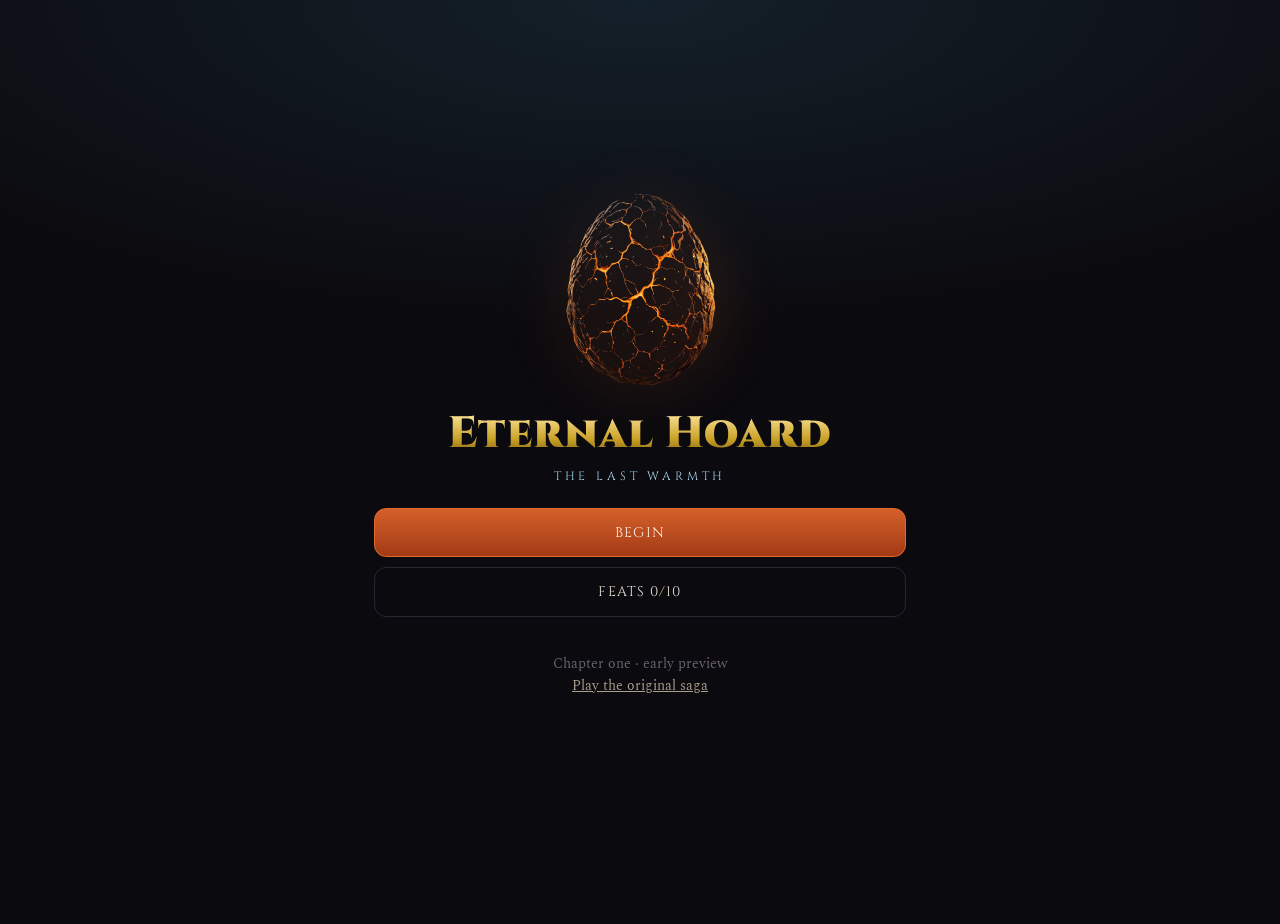
==== next/index.html @ 9bb1edfe "The Last Warmth: painted backgrounds, enemies, portraits and map Places now sit on the painted map o" ====
<!doctype html>
<html lang="en"><head>
<meta charset="utf-8">
<meta name="viewport" content="width=device-width,initial-scale=1,viewport-fit=cover">
<meta name="theme-color" content="#0b0a0e">
<title>Eternal Hoard – The Last Warmth</title>
<link rel="icon" href="../icon-192.png">
<link rel="apple-touch-icon" href="../apple-touch-icon.png">
<link rel="preconnect" href="https://fonts.googleapis.com"><link rel="preconnect" href="https://fonts.gstatic.com" crossorigin>
<link rel="stylesheet" href="https://fonts.googleapis.com/css2?family=Cinzel:wght@500;700;900&family=Spectral:ital,wght@0,400;0,500;0,600;1,400&display=swap">
<style>
:root{
  --void:#0b0a0e; --panel:#15121a; --panel-hi:#1f1a26; --line:#2d2533;
  --ember:#c1481f; --ember-hi:#e4682f; --gold:#c9a227; --gold-hi:#f0c44a;
  --frost:#a6d4ee; --frost-dim:#5b7d92; --ice:#dff1ff;
  --parch:#ece3d3; --dim:#a89e8c; --faint:#6b6270;
  --hp:#c43a3a; --heat:#f08a3a; --hope:#f0c44a; --dread:#9a5bd0; --wild:#5fbf7a;
  --f-d:'Cinzel',Georgia,serif; --f-b:'Spectral',Georgia,serif;
  color-scheme:dark;
}
*{box-sizing:border-box;-webkit-tap-highlight-color:transparent}
html,body{margin:0;background:var(--void);color:var(--parch);font-family:var(--f-b);font-size:17px;line-height:1.55}
body{min-height:100vh;background:radial-gradient(120% 60% at 50% 0%,#14202a 0%,transparent 60%),var(--void)}
button{font:inherit;color:inherit;cursor:pointer}
#app{max-width:560px;margin:0 auto;min-height:100vh;padding:0 max(14px,env(safe-area-inset-left)) calc(24px + env(safe-area-inset-bottom)) max(14px,env(safe-area-inset-right))}
h1,h2,h3{font-family:var(--f-d);margin:0;letter-spacing:.02em}
.ic{width:1em;height:1em;vertical-align:-.15em;fill:none;stroke:currentColor;stroke-width:2;stroke-linecap:round;stroke-linejoin:round}

/* top bar */
.bar{position:sticky;top:0;z-index:20;margin:0 calc(-1 * max(14px,env(safe-area-inset-left)));padding:calc(8px + env(safe-area-inset-top)) max(14px,env(safe-area-inset-left)) 8px;background:rgba(11,10,14,.9);backdrop-filter:blur(8px);-webkit-backdrop-filter:blur(8px);border-bottom:1px solid var(--line);display:grid;gap:6px}
.bar-top{display:flex;align-items:center;gap:10px;justify-content:space-between}
.bar-name{font-family:var(--f-d);font-weight:700;color:var(--gold-hi);font-size:15px;white-space:nowrap;overflow:hidden;text-overflow:ellipsis}
.bar-season{font-family:var(--f-d);font-size:11px;letter-spacing:.14em;text-transform:uppercase;color:var(--frost);display:flex;align-items:center;gap:8px;white-space:nowrap}
.pips{display:inline-flex;gap:3px}
.pips i{width:8px;height:12px;border-radius:50% 50% 45% 45%;background:var(--line)}
.pips i.on{background:linear-gradient(180deg,#ffd27a,var(--ember-hi));box-shadow:0 0 6px rgba(228,104,47,.6)}
.bar-stats{display:flex;gap:12px;align-items:center;font-size:13px;color:var(--dim)}
.hpbar{flex:1;height:8px;border-radius:6px;background:#2a1517;overflow:hidden;position:relative;min-width:60px}
.hpbar i{position:absolute;inset:0 auto 0 0;background:linear-gradient(90deg,#8c2323,var(--hp));border-radius:6px;transition:width .4s}
.stat{display:inline-flex;align-items:center;gap:4px;white-space:nowrap;font-variant-numeric:tabular-nums}
.stat b{color:var(--parch);font-weight:600}
.stat.gold{color:var(--gold-hi)} .stat.glow{color:var(--ember-hi)}

/* generic */
.btn{display:flex;align-items:center;justify-content:center;gap:8px;width:100%;padding:13px 16px;border-radius:12px;border:1px solid var(--line);background:var(--panel);font-family:var(--f-d);font-size:14px;letter-spacing:.08em;text-transform:uppercase;transition:transform .12s,border-color .2s,background .2s}
.btn:active{transform:scale(.98)}
.btn:hover{border-color:#4a3d52}
.btn.primary{background:linear-gradient(180deg,#d4602a,#a33a16);border-color:#e4682f;color:#fff4e6}
.btn.frost{background:linear-gradient(180deg,#22394a,#16232e);border-color:#3e6a85;color:var(--ice)}
.btn.ghost{background:transparent}
.btn:disabled{opacity:.4;cursor:default;transform:none}
.row{display:flex;gap:10px}
.row > *{flex:1}
.stack{display:grid;gap:10px}
.muted{color:var(--dim)}
.small{font-size:14px}
.label{font-family:var(--f-d);font-size:11px;letter-spacing:.2em;text-transform:uppercase;color:var(--dim)}
.fade-in{animation:fin .45s ease both}
@keyframes fin{from{opacity:0;transform:translateY(8px)}to{opacity:1;transform:none}}

/* title */
.title{min-height:100vh;display:grid;align-content:center;gap:22px;text-align:center;padding-block:40px}
.title h1{font-weight:900;font-size:44px;line-height:1.02;background:linear-gradient(180deg,#ffe7a0,#c9a227 60%,#7d5a12);-webkit-background-clip:text;background-clip:text;color:transparent}
.title .sub{font-family:var(--f-d);letter-spacing:.32em;text-transform:uppercase;font-size:12px;color:var(--frost)}
.title .egg{width:160px;margin:0 auto;filter:drop-shadow(0 0 30px rgba(228,104,47,.45))}
.title .note{font-size:14px;color:var(--faint)}

/* scene */
.scene{display:grid;gap:16px;padding-top:14px}
.plate{position:relative;aspect-ratio:16/9;border-radius:16px;overflow:hidden;border:1px solid var(--line);background:var(--panel)}
.plate .bg{position:absolute;inset:0}
.plate img.bgimg{position:absolute;inset:0;width:100%;height:100%;object-fit:cover}
.plate::after{content:"";position:absolute;inset:0;background:linear-gradient(180deg,transparent 55%,rgba(11,10,14,.85))}
.plate .who{position:absolute;left:12px;bottom:10px;z-index:2;display:flex;align-items:flex-end;gap:10px}
.portrait{width:74px;height:74px;border-radius:50%;overflow:hidden;border:2px solid var(--gold);background:#1c1720;display:grid;place-items:center;font-family:var(--f-d);font-weight:900;font-size:26px;color:var(--gold-hi);box-shadow:0 6px 18px rgba(0,0,0,.6)}
.portrait img{width:100%;height:100%;object-fit:cover}
.who-name{font-family:var(--f-d);font-size:13px;letter-spacing:.08em;color:var(--parch);text-shadow:0 2px 6px #000;padding-bottom:6px}
.plate .place{position:absolute;right:12px;bottom:12px;z-index:2;font-family:var(--f-d);font-size:11px;letter-spacing:.2em;text-transform:uppercase;color:var(--frost);text-shadow:0 2px 6px #000}
.scene h2{font-size:22px;color:var(--gold-hi);text-wrap:balance}
.prose{display:grid;gap:12px}
.prose p{margin:0}
.prose p.say{padding-left:14px;border-left:2px solid var(--gold);font-style:italic;color:#f3e9d6}
.choices{display:grid;gap:10px;margin-top:4px}
.choice{display:grid;gap:3px;text-align:left;padding:13px 15px;border-radius:12px;border:1px solid var(--line);background:var(--panel);transition:border-color .2s,background .2s,transform .12s}
.choice:hover{border-color:#5b4a3a;background:var(--panel-hi)}
.choice:active{transform:scale(.99)}
.choice .t{font-weight:500}
.choice .h{font-size:13px;color:var(--dim);font-style:italic}
.choice.locked{opacity:.45;cursor:default}
.choice.fight{border-color:#6a2a1a}
.choice.fight .t::before{content:"⚔ ";color:var(--ember-hi)}
.fx{display:flex;flex-wrap:wrap;gap:6px}
.fx span{font-size:13px;padding:4px 9px;border-radius:999px;border:1px solid var(--line);background:var(--panel)}
.fx .up{color:#9ee0a8}.fx .down{color:#e48a8a}.fx .gold{color:var(--gold-hi)}.fx .glow{color:var(--ember-hi)}.fx .hope{color:var(--hope)}.fx .dread{color:#c79cf0}.fx .wild{color:var(--wild)}.fx .info{color:var(--frost)}

/* creation */
.create{display:grid;gap:16px;padding-top:14px}
.create .hero{position:relative;aspect-ratio:1000/780;margin:0 -6px}
.create .hero img{width:100%;height:auto;display:block;filter:drop-shadow(0 16px 26px rgba(0,0,0,.6))}
.create .hero::before{content:"";position:absolute;inset:14% 10% 6%;background:radial-gradient(closest-side,rgba(228,104,47,.25),transparent);}
.opt-group{display:grid;gap:8px}
.opts{display:grid;grid-template-columns:repeat(4,minmax(0,1fr));gap:8px}
.opt{padding:10px 6px;border-radius:10px;border:1px solid var(--line);background:var(--panel);font-size:13px;text-align:center;line-height:1.25}
.opt.on{border-color:var(--gold);background:#2a2214;color:var(--gold-hi)}
.opt small{display:block;color:var(--faint);font-size:11px;margin-top:3px}
.opt.on small{color:#c9a96a}
.sw{width:22px;height:22px;border-radius:50%;margin:0 auto 4px;border:2px solid rgba(255,255,255,.15)}
.name-in{width:100%;padding:14px 16px;border-radius:12px;border:1px solid var(--line);background:var(--panel);color:var(--parch);font:inherit;font-family:var(--f-d);font-size:18px;text-align:center;outline:none}
.name-in:focus{border-color:var(--gold)}
.presets{display:flex;flex-wrap:wrap;gap:6px;justify-content:center}
.presets button{font-size:13px;padding:6px 10px;border-radius:999px;border:1px solid var(--line);background:var(--panel)}
.kit{display:grid;grid-template-columns:repeat(2,minmax(0,1fr));gap:8px}
.kit div{padding:10px 12px;border-radius:10px;background:var(--panel);border:1px solid var(--line);font-size:13px;color:var(--dim)}
.kit b{display:block;font-family:var(--f-d);font-size:12px;letter-spacing:.06em;color:var(--parch)}

/* map */
.mapview{display:grid;gap:12px;padding-top:12px}
.mapbox{position:relative;aspect-ratio:3/2;border-radius:16px;overflow:hidden;border:1px solid #2b3d4a;background:#0d1820;touch-action:manipulation}
.mapbox .base{position:absolute;inset:0;width:100%;height:100%}
.mapbox canvas{position:absolute;inset:0;width:100%;height:100%;pointer-events:none}
.pin{position:absolute;transform:translate(-50%,-50%);display:grid;justify-items:center;gap:2px;background:none;border:0;padding:4px;z-index:3}
.pin .dot{width:26px;height:26px;border-radius:50%;display:grid;place-items:center;background:rgba(13,24,32,.85);border:1.5px solid var(--frost);color:var(--ice);font-size:13px;box-shadow:0 0 0 3px rgba(0,0,0,.35)}
.pin .nm{font-family:var(--f-d);font-size:10px;letter-spacing:.08em;color:var(--ice);text-shadow:0 1px 3px #000,0 0 6px #000;white-space:nowrap}
.pin.warm .dot{border-color:var(--ember-hi);background:rgba(60,26,12,.9);color:#ffd2a8}
.pin.lost .dot{border-color:#555;color:#777;background:rgba(20,20,24,.9)}
.pin.lost .nm{color:#888;text-decoration:line-through}
.pin.event .dot{animation:pulse 1.6s ease-in-out infinite}
.pin.sel .dot{transform:scale(1.18);border-width:2.5px}
.pin.locked{opacity:.55}
.pin.lair .dot{width:32px;height:32px;border-color:var(--ember-hi);background:radial-gradient(circle,#7a2e10,#2a120a);color:#ffcf8a}
@keyframes pulse{0%,100%{box-shadow:0 0 0 3px rgba(0,0,0,.35),0 0 0 0 rgba(240,196,74,.6)}50%{box-shadow:0 0 0 3px rgba(0,0,0,.35),0 0 0 7px rgba(240,196,74,0)}}
.pin .ex{position:absolute;top:-2px;right:0;width:12px;height:12px;border-radius:50%;background:var(--gold-hi);border:2px solid #0d1820}
.mapinfo{border:1px solid var(--line);border-radius:14px;background:var(--panel);padding:14px 16px;display:grid;gap:8px}
.mapinfo h3{font-size:17px;color:var(--parch);display:flex;justify-content:space-between;align-items:center;gap:8px}
.tag{font-family:var(--f-d);font-size:10px;letter-spacing:.14em;text-transform:uppercase;padding:3px 8px;border-radius:999px;border:1px solid var(--line);color:var(--dim);white-space:nowrap}
.tag.warm{color:#ffb27a;border-color:#6a3518}.tag.frozen{color:var(--frost);border-color:#2f4a5c}.tag.lost{color:#999}.tag.ally{color:#9ee0a8;border-color:#2c5a36}
.meters{display:grid;grid-template-columns:repeat(3,minmax(0,1fr));gap:8px}
.meter{border:1px solid var(--line);border-radius:12px;padding:8px 10px;background:var(--panel);display:grid;gap:5px}
.meter .label{font-size:10px}
.meter .mv{height:5px;border-radius:4px;background:var(--line);overflow:hidden}
.meter .mv i{display:block;height:100%;border-radius:4px}
.meter b{font-size:14px;font-variant-numeric:tabular-nums}
.hint{font-size:13px;color:var(--faint);text-align:center}

/* lair */
.lair{display:grid;gap:14px;padding-top:12px}
.hoardbox{display:grid;grid-template-columns:1fr 1fr;gap:10px}
.big{border:1px solid var(--line);border-radius:14px;background:var(--panel);padding:12px 14px}
.big .n{font-family:var(--f-d);font-size:26px;font-weight:700;font-variant-numeric:tabular-nums}
.big.g .n{color:var(--gold-hi)} .big.w .n{color:var(--ember-hi)}
.upg{display:grid;grid-template-columns:minmax(0,1fr) auto;gap:4px 12px;align-items:center;border:1px solid var(--line);border-radius:14px;background:var(--panel);padding:12px 14px}
.upg h4{margin:0;font-family:var(--f-d);font-size:15px}
.upg p{margin:0;grid-column:1;font-size:14px;color:var(--dim)}
.upg .buy{grid-row:1/3;grid-column:2;padding:10px 12px;border-radius:10px;border:1px solid #6a5420;background:#2a2214;color:var(--gold-hi);font-family:var(--f-d);font-size:13px;white-space:nowrap}
.upg .buy:disabled{opacity:.4}
.upg .lvl{font-size:12px;color:var(--faint)}

/* battle */
.battle{display:grid;gap:10px;padding-top:10px}
.arena{position:relative;aspect-ratio:5/4;border-radius:16px;overflow:hidden;border:1px solid var(--line);background:linear-gradient(180deg,#0f1922,#0a0f14)}
.arena img.bgimg{position:absolute;inset:0;width:100%;height:100%;object-fit:cover;opacity:.75}
.arena::after{content:"";position:absolute;inset:0;background:linear-gradient(180deg,rgba(0,0,0,.1),rgba(0,0,0,.55));pointer-events:none}
.me{position:absolute;left:-3%;bottom:8%;width:52%;z-index:2;transition:transform .2s}
.me img{width:100%;display:block;filter:drop-shadow(0 10px 18px rgba(0,0,0,.7))}
.foes{position:absolute;right:1%;top:12%;bottom:4%;width:47%;z-index:2;display:flex;flex-direction:column;justify-content:center;gap:4px}
.foe{position:relative;display:grid;grid-template-columns:minmax(0,1fr);justify-items:center;cursor:pointer;border-radius:12px;padding:4px;border:1px solid transparent;transition:transform .2s,opacity .4s}
.foe.tgt{border-color:rgba(240,196,74,.5);background:rgba(240,196,74,.06)}
.foe.dead{opacity:0;transform:scale(.8);pointer-events:none}
.foe .fig{width:100%;display:grid;place-items:center}
.foe .fig img,.foe .fig svg{max-width:100%;max-height:100%;display:block;filter:drop-shadow(0 8px 14px rgba(0,0,0,.7))}
.foes.n1 .fig{height:170px}.foes.n2 .fig{height:84px}.foes.n3 .fig{height:52px}
.foe .fname{font-family:var(--f-d);font-size:10px;letter-spacing:.06em;color:var(--parch);text-shadow:0 1px 3px #000}
.foe .fhp{width:90%;height:6px;border-radius:4px;background:#2a1517;overflow:hidden}
.foe .fhp i{display:block;height:100%;background:var(--hp);transition:width .35s}
.intent{position:absolute;top:0;left:0;font-size:12px;font-weight:600;padding:2px 7px;border-radius:999px;background:rgba(10,8,12,.85);border:1px solid var(--line);display:flex;gap:4px;align-items:center;font-variant-numeric:tabular-nums;z-index:3}
.intent.atk{color:#ff9a7a;border-color:#6a2a1a}.intent.def{color:var(--frost)}.intent.spc{color:#c79cf0}.intent.wind{color:#ffcf6a;border-color:#6a5420}
.chips{display:flex;flex-wrap:wrap;gap:3px;justify-content:center}
.chip{font-size:10px;padding:1px 6px;border-radius:999px;background:rgba(10,8,12,.8);border:1px solid var(--line);white-space:nowrap}
.chip.burn{color:#ff9a5a}.chip.poison{color:#9ee07a}.chip.chill,.chip.soak{color:var(--frost)}.chip.stun{color:#ffe07a}.chip.block{color:#cfd8e0}.chip.fear{color:#c79cf0}.chip.blind{color:#9aa}.chip.fury{color:#ff7a7a}.chip.evade{color:#a6f0d8}.chip.thorns{color:#e0c07a}
.mestat{display:grid;gap:6px;border:1px solid var(--line);border-radius:14px;background:var(--panel);padding:10px 12px}
.mestat .row1{display:flex;align-items:center;gap:10px}
.heat{display:flex;gap:3px}
.heat i{width:10px;height:14px;border-radius:50% 50% 45% 45%;background:var(--line)}
.heat i.on{background:linear-gradient(180deg,#ffd27a,var(--heat))}
.acts{display:grid;grid-template-columns:repeat(2,minmax(0,1fr));gap:8px}
.act{display:grid;gap:2px;text-align:left;padding:10px 12px;border-radius:12px;border:1px solid var(--line);background:var(--panel);position:relative;min-height:62px}
.act .an{font-family:var(--f-d);font-size:13px;letter-spacing:.04em}
.act .ad{font-size:12px;color:var(--dim);line-height:1.3}
.act .cost{position:absolute;top:8px;right:10px;font-size:12px;color:var(--heat);font-weight:600}
.act:disabled{opacity:.38;cursor:default}
.act.breath{border-color:#6a3518;background:linear-gradient(180deg,#2a1610,var(--panel))}
.blog{font-size:14px;color:var(--dim);min-height:42px;text-align:center;font-style:italic}
.dawn{position:absolute;top:10px;left:50%;transform:translateX(-50%);z-index:4;font-family:var(--f-d);font-size:11px;letter-spacing:.14em;text-transform:uppercase;padding:4px 10px;border-radius:999px;background:rgba(10,8,12,.8);border:1px solid #6a5420;color:#ffcf6a;white-space:nowrap}
.float{position:absolute;z-index:6;font-family:var(--f-d);font-weight:900;font-size:22px;pointer-events:none;animation:flt .9s ease-out forwards;text-shadow:0 2px 6px #000}
.float.dmg{color:#ffb08a}.float.heal{color:#9ee0a8}.float.blk{color:#cfd8e0}
@keyframes flt{from{opacity:1;transform:translate(-50%,0)}to{opacity:0;transform:translate(-50%,-46px)}}
.shake{animation:shk .3s}
@keyframes shk{0%,100%{transform:none}25%{transform:translateX(-6px)}75%{transform:translateX(6px)}}
.burst{position:absolute;z-index:5;pointer-events:none;width:120px;height:120px;border-radius:50%;transform:translate(-50%,-50%);animation:bst .5s ease-out forwards}
@keyframes bst{from{opacity:.95;transform:translate(-50%,-50%) scale(.2)}to{opacity:0;transform:translate(-50%,-50%) scale(1.4)}}

/* summary */
.summary{display:grid;gap:14px;padding-top:18px}
.summary h2{font-size:26px;color:var(--gold-hi)}
.lines{display:grid;gap:8px}
.line{display:flex;justify-content:space-between;gap:12px;padding:10px 14px;border-radius:12px;background:var(--panel);border:1px solid var(--line);font-size:15px}
.line b{font-variant-numeric:tabular-nums}
.line.good b{color:#9ee0a8}.line.bad b{color:#e48a8a}
.ach{display:flex;gap:10px;align-items:center;padding:10px 14px;border-radius:12px;border:1px solid #6a5420;background:#211a10}
.ach b{font-family:var(--f-d);font-size:14px;color:var(--gold-hi)}
.toast{position:fixed;left:50%;top:calc(70px + env(safe-area-inset-top));transform:translateX(-50%);z-index:50;padding:10px 16px;border-radius:12px;background:#211a10;border:1px solid #6a5420;color:var(--gold-hi);font-family:var(--f-d);font-size:13px;box-shadow:0 10px 30px rgba(0,0,0,.5);animation:fin .3s ease both;max-width:90vw;text-align:center}
@media (prefers-reduced-motion: reduce){*{animation:none!important;transition:none!important}}
.foe .fig > div > svg{width:100%;height:100%}
.foe .fig{position:relative}
.foe .fig > div{position:absolute;inset:0}
.foe .fig > img{max-height:100%;width:auto}
.foe .fig{display:flex;align-items:center;justify-content:center}
.foe .fig > img{height:100%;width:auto;max-width:100%;object-fit:contain}
</style></head><body><div id="app"></div><script>
const SIL = {
  troll: `<svg viewBox="0 0 220 230" class="cs-svg sil"><defs><linearGradient id="trg" x1="1" y1="0" x2="0" y2="1"><stop offset="0" stop-color="#3a4234"/><stop offset=".5" stop-color="#191d16"/><stop offset="1" stop-color="#0b0d0a"/></linearGradient></defs>
    <g stroke="#a9b893" stroke-opacity=".45" stroke-width="2.2" stroke-linejoin="round">
    <path d="M160 226 L156 182 C 186 164 198 120 182 86 C 168 58 136 44 108 50 C 90 54 76 66 70 82 L56 84 C 44 86 40 98 46 104 L58 108 C 56 120 62 132 72 138 L66 176 C 62 196 52 210 44 226 L70 226 L84 188 L100 160 L118 164 L126 226Z" fill="url(#trg)"/>
    <path d="M78 116 C 52 128 36 150 32 178 L48 182 C 52 162 64 146 84 138Z" fill="#141812"/>
    <path d="M36 186 L14 54 L30 50 L52 182Z" fill="#1d1712"/><path d="M8 66 C 4 44 18 30 30 34 C 42 38 44 54 36 66 C 28 74 14 76 8 66Z" fill="#241c16"/>
    <path d="M150 120 C 172 130 186 150 186 176 L170 178 C 168 160 160 146 144 138Z" fill="#141812"/></g>
    <circle cx="70" cy="92" r="3.6" fill="#ffd04a" class="cs-glint"/><circle cx="84" cy="90" r="3.6" fill="#ffd04a" class="cs-glint"/>
    <path d="M58 106 L64 112 L68 106 L72 112 L76 106" stroke="#cfd4c0" stroke-width="2" fill="none"/></svg>`,
  knight: `<svg viewBox="0 0 200 220" class="cs-svg sil"><defs><linearGradient id="kng" x1="1" y1="0" x2="0" y2="1"><stop offset="0" stop-color="#5a6372"/><stop offset=".45" stop-color="#1c2029"/><stop offset="1" stop-color="#0c0e13"/></linearGradient></defs>
    <g stroke="#dfe7f3" stroke-opacity=".55" stroke-width="2" stroke-linejoin="round" fill="url(#kng)">
    <path d="M82 216 L86 156 L76 110 C 74 90 86 80 100 80 C 116 80 126 90 124 110 L114 156 L118 216 L104 216 L100 168 L96 216Z"/>
    <path d="M88 62 C 88 44 112 44 112 62 L112 82 L88 82Z"/>
    <path d="M52 100 C 52 128 62 144 76 152 C 90 144 98 128 98 100Z"/></g>
    <path d="M100 46 C 108 28 128 26 134 36 C 122 36 114 40 106 50" fill="#6b1416"/>
    <path d="M92 66 H108" stroke="#ffcf6a" stroke-width="2" opacity=".8"/>
    <path d="M75 108 V140 M64 120 H86" stroke="#c9a227" stroke-width="3.4" opacity=".85"/>
    <path d="M126 106 L174 22" stroke="#f4f8ff" stroke-width="5" stroke-linecap="round" class="cs-glint" style="filter:drop-shadow(0 0 6px #cfe2ff)"/><path d="M118 114 L136 96" stroke="#c9a227" stroke-width="6" stroke-linecap="round"/></svg>`,
};
/* ═══════════ DATA: options, art, enemies, places ═══════════ */
const ART_V = '2';
const ART = {
  // backgrounds and portraits arrive as art/<code>.webp; missing files fall back gracefully
  bg: (k) => `art/${k}.webp?v=${ART_V}`,
  dragon: (look, sm) => `../art/d-${look.color}-${look.horns}${sm ? '-sm' : ''}.webp`,
};
const BG_FALLBACK = {
  A1: 'radial-gradient(60% 70% at 50% 75%,rgba(228,104,47,.55),transparent 60%),radial-gradient(80% 60% at 50% 10%,#2b4a5c,transparent 70%),linear-gradient(180deg,#132430,#0a1116)',
  A2: 'linear-gradient(180deg,#16242f,#0a1218)',
  A3: 'radial-gradient(70% 60% at 50% 80%,rgba(228,104,47,.6),transparent 65%),linear-gradient(180deg,#2a1610,#120a08)',
  A4: 'radial-gradient(40% 30% at 30% 70%,rgba(240,160,80,.35),transparent 70%),linear-gradient(180deg,#2a3440,#121a22 70%,#e8f2f8 140%)',
  A5: 'radial-gradient(60% 50% at 50% 70%,rgba(240,140,60,.45),transparent 70%),linear-gradient(180deg,#24190f,#100b07)',
  A6: 'radial-gradient(18% 14% at 55% 60%,rgba(255,170,80,.7),transparent 70%),linear-gradient(180deg,#0e1a2a,#081018)',
  A7: 'linear-gradient(180deg,#3a4652,#1a222a 60%,#0c1014)',
  A8: 'radial-gradient(20% 20% at 78% 18%,rgba(220,235,255,.6),transparent 70%),linear-gradient(180deg,#0f1b2b,#0a1018)',
  A9: 'linear-gradient(180deg,#e8b8c0 0%,#5a6c82 45%,#1a2632)',
};
const PEOPLE = {
  P1:{ name:'Old Gnash', mono:'G' }, P2:{ name:'Snikkit', mono:'S' }, P3:{ name:'Mirelle', mono:'M' },
  P4:{ name:'Aurelia', mono:'A' }, P5:{ name:'Ysolde Marr', mono:'Y' }, V5:{ name:'Vexar', mono:'V', img:'V5p' },
};

const LOOK_OPTS = {
  color: [
    { id:'crimson', name:'Crimson', sw:'#9c2a1c' }, { id:'obsidian', name:'Obsidian', sw:'#1b1a22' },
    { id:'storm-grey', name:'Storm', sw:'#59626e' }, { id:'gold-bronze', name:'Bronze', sw:'#a8742a' },
  ],
  horns: [ { id:'ram', name:'Ram' }, { id:'spike', name:'Spiked' }, { id:'crown', name:'Crown' }, { id:'none', name:'None' } ],
  hide: [
    { id:'armored', name:'Armoured', d:'Guard blocks 12' }, { id:'ridged', name:'Ridged', d:'Guard + thorns' },
    { id:'leathery', name:'Leathery', d:'Guard + heat' }, { id:'strange', name:'Glowing', d:'Guard + cleanse' },
  ],
  tail: [
    { id:'club', name:'Club', d:'Stuns' }, { id:'whip', name:'Whip', d:'Hits 3×' },
    { id:'venom', name:'Venom', d:'Poisons' }, { id:'fin', name:'Fin', d:'Sweeps + dodge' },
  ],
  element: [
    { id:'fire', name:'Fire', d:'Burns' }, { id:'shadow', name:'Shadow', d:'Blinds' },
    { id:'gold', name:'Gold', d:'Hits all + shield' }, { id:'fluid', name:'Steam', d:'Hits all + cleanse' },
  ],
};
const NAME_PRESETS = ['Emberwake','Duskfang','Vaelithra','Korrathis','Nyxaria','Aurumis','Skarnoth','Thalassor','Cinderveil','Hearthmaw'];

const STAGES = ['Hatchling','Whelp','Young dragon'];
const STAGE_HP = [50, 64, 80];
const STAGE_POW = [1, 1.2, 1.4];
const SEASONS = [
  { id:'thaw',   name:'The Thaw',     flights:3 },
  { id:'summer', name:'Short Summer', flights:3 },
  { id:'ashfall',name:'Ashfall',      flights:3 },
  { id:'winter', name:'Long Winter',  flights:2 },
];

/* ── Abilities ── */
const BREATH = {
  fire:   { name:'Dragonfire',      d:'9 damage, burns',             cost:4 },
  shadow: { name:'Black Flame',     d:'8 damage, blinds',            cost:4 },
  gold:   { name:'Gilded Breath',   d:'5 to all, shield 6',          cost:4 },
  fluid:  { name:'Scalding Steam',  d:'6 to all, clears frost',      cost:4 },
};
const TAIL = {
  club:  { name:'Tail Club',   d:'6 damage, stuns',     cost:2 },
  whip:  { name:'Tail Lash',   d:'3 hits of 3',          cost:2 },
  venom: { name:'Venom Barb',  d:'3 damage, poison 4',   cost:2 },
  fin:   { name:'Fin Sweep',   d:'4 to all, dodge next', cost:2 },
};
const GUARD = {
  armored:  { name:'Armoured Scales', d:'Block 12' },
  ridged:   { name:'Bristle',         d:'Block 7, thorns 4' },
  leathery: { name:'Wing Cloak',      d:'Block 7, +2 heat next' },
  strange:  { name:'Glowing Hide',    d:'Block 7, cleanse' },
};

/* ── Enemies ── */
const ENEMIES = {
  pup:    { name:'Frost Wolf',     art:'V3', sil:'wolf',   hp:11, tags:['beast','frost'], moves:['bite','bite','howl'] },
  wolf:   { name:'Frost Wolf',     art:'V3', sil:'wolf',   hp:17, tags:['beast','frost'], moves:['bite','lunge','howl','bite'] },
  knight: { name:'Quench Knight',  art:'V1', sil:'knight', hp:34, tags:['human','quench'], moves:['lance','douse','shield'], silver:22 },
  warden: { name:'Frost Warden',   art:'V2', sil:'warden', hp:26, tags:['human','quench'], moves:['chill','chain','mend'], silver:16 },
  grinder:{ name:'The Grinder',    art:'V4', sil:'troll',  hp:92, tags:['frost','boss'], moves:['windup','smash','grab','rime'] },
};
const MOVES = {
  bite:   { k:'atk', dmg:5,  t:'bites' },
  lunge:  { k:'atk', dmg:8,  t:'lunges' },
  howl:   { k:'spc', t:'howls', label:'Howl' },
  lance:  { k:'atk', dmg:9,  t:'drives the lance' },
  douse:  { k:'spc', dmg:3,  t:'douses you', label:'Douse' },
  shield: { k:'def', blk:10, t:'raises a shield', label:'Shield' },
  chill:  { k:'spc', dmg:2,  t:'breathes frost', label:'Chill' },
  chain:  { k:'spc', dmg:4,  t:'casts iron chains', label:'Chain' },
  mend:   { k:'spc', t:'mends', label:'Mend' },
  bolt:   { k:'atk', dmg:7,  t:'hurls a frost bolt' },
  windup: { k:'wind', t:'raises the club', label:'Winding up' },
  smash:  { k:'atk', dmg:18, t:'SMASHES' },
  grab:   { k:'atk', dmg:8,  t:'grabs and chews', heal:6 },
  rime:   { k:'def', blk:12, t:'grows rime armour', label:'Rime' },
};
const ENCOUNTERS = {
  pup:     { foes:['pup'], bg:'A1', flee:false },
  wolves:  { foes:['wolf','wolf'], bg:'A8', flee:true, meat:true },
  pack:    { foes:['wolf','wolf','wolf'], bg:'A8', flee:true, meat:true },
  patrol:  { foes:['knight'], bg:'A9', flee:false },
  raid:    { foes:['knight','warden'], bg:'A4', flee:false },
  grinder: { foes:['grinder'], bg:'A8', flee:false, dawn:9 },
};

/* ── Map ── */
const LAIR = { x:55, y:70 };
const PLACES = {
  lair:   { name:'The Spring',     x:55, y:70, icon:'♨', kind:'lair' },
  kettle: { name:'Kettle',         x:78, y:69, icon:'⌂', kind:'village', blurb:'Low stone huts around one frozen well, east of your mountain. Forty people, give or take the ones who did not wake up.' },
  warren: { name:'The Warren',     x:64, y:47, icon:'◒', kind:'site',    blurb:'Goblin tunnels under the mountains, warmed by the last of their dying heart.' },
  pines:  { name:'Wolf Pines',     x:38, y:58, icon:'✶', kind:'site',    blurb:'Black pines and white wolves. They have smelled your warmth.' },
  ashby:  { name:'Ashby',          x:34, y:38, icon:'⌂', kind:'village', blurb:'A ferry village at the frozen ford. The ferry has not moved in nine years.' },
  hollin: { name:'Hollin',         x:88, y:24, icon:'⌂', kind:'village', blurb:'Far to the north-east, under the high peaks. Smoke rises from fewer chimneys every week.' },
  hut:    { name:"Mirelle's Hut",  x:10, y:64, icon:'✧', kind:'site',    blurb:'A single warm window at the edge of the western woods, where no warm window should be.' },
  pass:   { name:"Grinder's Pass", x:91, y:47, icon:'▲', kind:'site',    blurb:'The only road east. Something huge has been walking it at night.' },
  hold:   { name:'The Grey Hold',  x:61, y:9,  icon:'♜', kind:'locked',  blurb:'Fortress of the Quench. Its bells have rung for three hundred years. Chapter 2.' },
};
const VILLAGES = ['kettle','ashby','hollin'];

const UPGRADES = [
  { id:'vents', name:'Deeper Vents', max:3, cost:[50,110,180], d:(l) => `Open the old fire-vents. Warmth reaches ${l ? 'even ' : ''}further (+7 range).` },
  { id:'pool',  name:'Brood Pool',   max:1, cost:[70], d:() => 'A hot pool to sleep in. +15 max health, resting heals fully.' },
  { id:'forge', name:'Goblin Forge', max:1, cost:[60], d:() => 'Snikkit\'s cousins sharpen your claws. Claw and tail hit harder.', req:(s) => s.flags.goblins === 'allied', reqText:'Needs the goblins as allies' },
];

const ACH = [
  { id:'hatch',    t:'First Warmth',            d:'Break out of the last egg.' },
  { id:'steward',  t:'Fiscal Responsibility',   d:'Let Snikkit count your hoard.' },
  { id:'merciful', t:'Merciful Flame',          d:'Spare a knight of the Quench.' },
  { id:'ember',    t:'Mother\'s Scale',          d:'Accept the ember scale from Mirelle.' },
  { id:'hearths',  t:'Nobody Left in the Cold', d:'Save Kettle, Ashby and Hollin before winter.' },
  { id:'sunrise',  t:'Sunrise Statue',          d:'Hold the Grinder until the sun turns him to stone.' },
  { id:'slayer',   t:'Troll Slayer',            d:'Kill the Grinder in the dark.' },
  { id:'feared',   t:'A Name to Fear',          d:'Reach 60 dread.' },
  { id:'beloved',  t:'Hearth of the North',     d:'Reach 60 hope.' },
  { id:'free',     t:'An Unlikely Friend',      d:'Let Aurelia go free.' },
];
/* ═══════════ ENGINE: state, rules, persistence ═══════════ */
const SAVE_KEY = 'eh-warmth-save-v1';
const META_KEY = 'eh-warmth-meta-v1';

function freshState(){
  return {
    v:1, screen:'title', name:null,
    look:{ color:'crimson', horns:'ram', hide:'armored', tail:'club', element:'fire' },
    stage:0, hp:50, maxHp:50, gold:0, hope:10, dread:0, wild:0,
    season:0, flights:3, flags:{}, places:{ kettle:'frozen', ashby:'frozen', hollin:'frozen' },
    upgrades:{ vents:0, pool:0, forge:0 }, done:{}, hunted:-1,
    scene:null, out:null, battle:null, report:null, sel:'kettle', chapterDone:false,
  };
}
let S = freshState();
function save(){ try{ localStorage.setItem(SAVE_KEY, JSON.stringify(S)); }catch(e){} }
function load(){ try{ const r = localStorage.getItem(SAVE_KEY); if(r){ return Object.assign(freshState(), JSON.parse(r)); } }catch(e){} return null; }
function wipe(){ try{ localStorage.removeItem(SAVE_KEY); }catch(e){} }

function loadMeta(){ try{ return Object.assign({ ach:{}, runs:0 }, JSON.parse(localStorage.getItem(META_KEY) || '{}')); }catch(e){ return { ach:{}, runs:0 }; } }
let META = loadMeta();
function saveMeta(){ try{ localStorage.setItem(META_KEY, JSON.stringify(META)); }catch(e){} }
let pendingAch = [];
function unlock(id){ if(META.ach[id]) return; META.ach[id] = Date.now(); saveMeta(); const a = ACH.find(x => x.id === id); if(a) pendingAch.push(a); }

const clamp = (v, a, b) => Math.max(a, Math.min(b, v));
const R = (v, s = S) => typeof v === 'function' ? v(s) : v;

/* ── Warmth ── */
function radius(s = S){ return 14 + Math.min(16, s.gold / 12) + 7 * s.upgrades.vents + (s.flags.ember ? 5 : 0); }
function dist(a, b){ const dx = a.x - b.x, dy = (a.y - b.y) * (2/3); return Math.sqrt(dx*dx + dy*dy); }
function warmAt(id, s = S){
  const p = PLACES[id]; if(!p) return false;
  if(id === 'lair' || id === 'warren') return true;
  if(s.places[id] === 'kindled' || s.places[id] === 'saved') return true;
  return dist(p, LAIR) <= radius(s);
}
function placeState(id, s = S){
  if(PLACES[id].kind === 'village'){
    const st = s.places[id];
    if(st === 'lost') return 'lost';
    if(st === 'kindled') return 'kindled';
    if(st === 'saved') return 'saved';
    return warmAt(id, s) ? 'warm' : 'frozen';
  }
  if(PLACES[id].kind === 'locked') return 'locked';
  return warmAt(id, s) ? 'warm' : 'frozen';
}
function glowLevel(s = S){ return Math.round(radius(s)); }

/* ── Effects ── */
function applyFx(fx, s = S){
  if(!fx) return [];
  fx = R(fx, s);
  const shown = [];
  const num = (k, label, cls, max) => {
    if(!fx[k]) return;
    const before = s[k];
    s[k] = max ? clamp(s[k] + fx[k], 0, max) : Math.max(0, s[k] + fx[k]);
    const d = s[k] - before;
    if(d) shown.push({ t:`${label} ${d > 0 ? '+' : ''}${d}`, c: cls || (d > 0 ? 'up' : 'down') });
  };
  if(fx.maxHp){ s.maxHp += fx.maxHp; s.hp += fx.maxHp; shown.push({ t:`Max health +${fx.maxHp}`, c:'up' }); }
  num('hp', 'Health', null, s.maxHp);
  num('gold', 'Hoard', 'gold');
  num('hope', 'Hope', 'hope', 100);
  num('dread', 'Dread', 'dread', 100);
  num('wild', 'Wildness', 'wild', 100);
  if(fx.flags) Object.assign(s.flags, fx.flags);
  if(fx.kindle){ s.places[fx.kindle] = 'kindled'; shown.push({ t:`${PLACES[fx.kindle].name} is kindled`, c:'glow' }); }
  if(fx.lose){ s.places[fx.lose] = 'lost'; shown.push({ t:`${PLACES[fx.lose].name} is lost`, c:'down' }); }
  if(fx.done) s.done[fx.done] = true;
  if(fx.ach) [].concat(fx.ach).forEach(unlock);
  if(fx.note) shown.push({ t:fx.note, c:'info' });
  if(s.dread >= 60) unlock('feared');
  if(s.hope >= 60) unlock('beloved');
  return shown;
}

/* ── Seasons ── */
function season(s = S){ return SEASONS[s.season]; }
function tribute(s = S){
  let g = 0; const lines = [];
  VILLAGES.forEach(v => { const st = placeState(v, s); if(st === 'kindled' || st === 'warm' || st === 'saved'){ const t = 6 + Math.floor(s.hope / 10); g += t; lines.push([`${PLACES[v].name} sends tribute`, `+${t}`]); } });
  const gob = { allied:10, vassal:14, terrified:8 }[s.flags.goblins];
  if(gob){ g += gob; lines.push(['The goblins dig gold', `+${gob}`]); }
  return { g, lines };
}
/* Ends the current season: returns a report for the summary screen */
function endSeason(s = S){
  const rep = { from: season(s).name, lines:[], villages:[] };
  const t = tribute(s); s.gold += t.g; t.lines.forEach(l => rep.lines.push({ t:l[0], v:l[1], good:true }));
  const heal = Math.min(s.maxHp - s.hp, Math.round(s.maxHp * .25 + s.hope / 5));
  if(heal > 0){ s.hp += heal; rep.lines.push({ t:'You sleep on your hoard', v:`+${heal} health`, good:true }); }
  // growth
  const grow = { 0:1, 2:2 }[s.season];
  if(grow !== undefined && s.stage < grow){
    s.stage = grow; const add = STAGE_HP[grow] - STAGE_HP[grow - 1]; s.maxHp += add; s.hp += add;
    rep.lines.push({ t:`You grow into a ${STAGES[grow].toLowerCase()}`, v:`+${add} max health`, good:true });
  }
  s.season++;
  // winter arrives: the frost judges every village
  if(s.season === 3){
    VILLAGES.forEach(v => {
      const st = placeState(v, s);
      if(st === 'frozen'){ s.places[v] = 'lost'; s.hope = clamp(s.hope - 8, 0, 100); rep.villages.push({ v, ok:false }); }
      else { s.places[v] = 'saved'; s.hope = clamp(s.hope + 6, 0, 100); rep.villages.push({ v, ok:true }); }
    });
    if(rep.villages.every(x => x.ok)) unlock('hearths');
  }
  if(s.season < SEASONS.length) s.flights = SEASONS[s.season].flights;
  s.hunted = -1;
  return rep;
}

/* ── What waits at each place ── */
function eventAt(id, s = S){
  const f = s.flags, d = s.done, se = s.season;
  switch(id){
    case 'warren':
      if(!d.warren) return { scene:'warren', label:'Goblins are gathering at the tunnel mouth.' };
      if(f.goblins === 'allied' && se >= 1 && !d.snikkit) return { scene:'snikkit', label:'Snikkit wants a word about your hoard.' };
      return null;
    case 'kettle':
      if(s.places.kettle === 'lost') return null;
      if(!d.kettle) return { scene:'kettle', label:'The village is freezing.' };
      if(se === 3 && !d.kettleWinter && s.places.kettle === 'saved') return { scene:'kettleWinter', label:'Kettle is holding a winter feast.' };
      return null;
    case 'pines':
      if(s.hunted === se) return null;
      return { scene:'pines', label: se >= 2 ? 'A bigger pack has gathered.' : 'Wolves circle in the pines.' };
    case 'hut':
      if(se < 1) return null;
      if(!d.hut) return { scene:'hut', label:'A warm window, and someone waiting.' };
      return null;
    case 'ashby':
      if(s.places.ashby === 'lost') return null;
      if(se >= 1 && !d.ashby) return { scene:'ashby', label:'Riders in grey are at the ford.' };
      if(d.ashby && s.places.ashby === 'frozen' && se <= 2) return { scene:'ashbyKindle', label:'Ashby could still be warmed.' };
      return null;
    case 'hollin':
      if(s.places.hollin === 'lost') return null;
      if(se >= 1 && s.places.hollin === 'frozen' && se <= 2) return { scene:'hollin', label:'Hollin is starving in the cold.' };
      return null;
    case 'pass':
      if(se === 3 && !d.grinder) return { scene:'grinderPass', label:'The Grinder walks the pass tonight.' };
      return null;
  }
  return null;
}
function anyEvents(s = S){ return Object.keys(PLACES).some(id => eventAt(id, s)); }
/* ═══════════ CHAPTER ONE · THE THAW ═══════════
   Scene format: { bg, who, place, title, text:[] | fn, choices:[{ t, h, req, fx, out, go, fight }] }
   go: scene id | 'map' | 'create' | 'lair' | 'season' | 'end'      fight: { enc, win, lose }       */
const SCENES = {

/* ── Opening ── */
egg: { bg:'A1', place:'The Spring', title:'The Last Egg',
  text:[
    'The egg has been cooling for three hundred years.',
    'Then a hot spring shifts under the mountain, a stone cracks, and something inside remembers how to burn.',
  ],
  choices:[ { t:'Break the shell', go:'create' } ] },

firstWarmth: { bg:'A1', place:'The Spring', title:'Water, Running',
  text: (s) => [
    `You break the shell to a sound no one in Emberveld has heard in living memory: water, running.`,
    `All around your small, steaming body the snow is going soft. Icicles at the cave mouth drip, then fall. You open your jaws for the first time and a thread of ${ {fire:'flame', shadow:'black fire', gold:'molten gold', fluid:'scalding steam'}[s.look.element] } comes out, thin as a candle and twice as surprised.`,
    `Far to the north, in a hall of grey ice, a bell begins to ring.`,
    `Closer, much closer, something with white fur and too many teeth has smelled the warmth.`,
  ],
  choices:[ { t:'Face it', h:'Your first fight', fight:{ enc:'pup', win:'afterPup', lose:'afterPup' } } ] },

afterPup: { bg:'A1', place:'The Spring', title:'A Lair, Of Sorts',
  text:[
    'The wolf runs, or does not run anymore. Either way, the spring is yours.',
    'You learn three things before the first night is out. Gold, even a little, stays warm long after you have breathed on it. Warmth spreads from wherever you sleep, further the more you hoard. And outside the reach of that warmth, the world is dying of cold.',
    'You can fly three times before the season turns. Use them well.',
  ],
  choices:[ { t:'Look out over Emberveld', fx:{ ach:'hatch', note:'The map is open' }, go:'map' } ] },

/* ── The Warren ── */
warren: { bg:'A5', who:'P1', place:'The Warren', title:'A Kneeling Warren',
  text:[
    'They come up out of the rock in a line: forty goblins in mismatched furs, carrying a chair. On the chair sits the oldest goblin you have ever seen, which is also the only goblin you have ever seen.',
    '"Old Gnash," he says, and points at himself in case it was unclear. "We felt you wake. The rock got warm. The rock has not been warm since my grandmother\'s grandmother."',
    'Behind him a thin goblin with cracked spectacles is writing everything down in a little book. He looks up, sees you looking, and drops the quill.',
    '"We are here," says Old Gnash, "to negotiate."',
  ],
  choices:[
    { t:'Take them under your wing', h:'Allies. They will dig for you.', fx:{ flags:{ goblins:'allied' }, hope:4, done:'warren' },
      out:['Old Gnash bows so low his chair tips over. The warren cheers. Someone starts a song with no tune and a great many verses about your teeth.','"Snikkit," says Gnash to the spectacled one, "write down that we are allies." Snikkit writes it down. Then he underlines it twice.'] },
    { t:'Demand tribute', h:'More gold, less love.', fx:{ flags:{ goblins:'vassal' }, gold:20, dread:6, done:'warren' },
      out:['Old Gnash nods slowly, like a goblin who has paid tribute to worse things than you and outlived all of them.','A sack of rough gold nuggets appears. It is warm in your claws by the time they have backed away.'] },
    { t:'Lunge at the one with the spectacles', h:'They will never forget it.', fx:{ flags:{ goblins:'terrified' }, gold:30, dread:12, wild:8, done:'warren' },
      out:['Snikkit faints. Old Gnash does not. He simply holds up a bag of gold, roughly the weight of a spectacled nephew, and keeps holding it until you take it.','The warren will serve you. It will also never, ever turn its back on you.'] },
  ] },

snikkit: { bg:'A5', who:'P2', place:'The Warren', title:'Fiscal Responsibility',
  text:[
    'Snikkit arrives with his ledger, three quills and an abacus that is mostly rat bones.',
    '"With respect, great one," he says, not looking at your teeth, "your hoard is a heap. A heap is not a hoard. A hoard is counted. A counted hoard stays warmer, everyone knows that."',
    'Nobody knows that. You suspect he has just made it up. You also suspect he is right.',
  ],
  choices:[
    { t:'Let him count it', fx:{ gold:15, done:'snikkit', flags:{ steward:true }, ach:'steward' },
      out:['Snikkit counts for two days without sleeping. He finds coins under coins. He finds a ring you did not know you had. He finds, somehow, fifteen more gold than there was.','"Rounding," he says, and will not elaborate.'] },
    { t:'Tell him the heap is fine', fx:{ done:'snikkit', wild:3 },
      out:['Snikkit closes his ledger with the expression of a goblin watching a fire burn down an unpaid bill.'] },
  ] },

/* ── Kettle ── */
kettle: { bg:'A4', place:'Kettle', title:'Forty Chimneys, Nine Smoking',
  text:[
    'Kettle is a ring of low stone huts around a frozen well. When your shadow crosses it, every door slams except one.',
    'An old woman stands in that doorway with a lantern. Behind her, in the village hall, a great hearth sits cold. There is ice on the inside of the chimney.',
    '"If you have come to eat us," she says, "start with the mayor. He has been hoarding the firewood."',
  ],
  choices:[
    { t:'Breathe into their hearth', h:'Kindle the village. It will survive the winter.', fx:{ kindle:'kettle', hope:12, done:'kettle' },
      out:['You put your head through the hall door, which is not easy, and breathe.','The hearth catches. Then the chimney. Then, somehow, the stones of the floor. By nightfall the whole village is standing in the hall in their shirtsleeves, crying, and the mayor is handing out firewood.'] },
    { t:'Warm them, for a price', h:'Kindle the village, take a tithe.', fx:{ kindle:'kettle', gold:15, hope:4, dread:5, done:'kettle' },
      out:['The hearth roars. The tithe is paid in candlesticks, a silver spoon and the mayor\'s good belt buckle.','They are grateful. They are also counting, and they will remember what warmth costs.'] },
    { t:'Take a goat and go', h:'Food. Nothing else.', fx:{ hp:12, wild:5, dread:7, done:'kettle' },
      out:['The goat is delicious. The village stays cold.','The old woman watches you go. She does not close her door until you are out of sight.'] },
  ] },

kettleWinter: { bg:'A4', place:'Kettle', title:'The Winter Feast',
  text:[
    'Kettle has not had a winter feast in living memory. It is not sure how they go. It has decided they involve every candle in the village and a song about you that rhymes "scales" with "scales".',
    'They have saved you the best seat, which is the roof.',
  ],
  choices:[
    { t:'Accept their offering', fx:{ gold:12, hope:4, hp:10, done:'kettleWinter' }, out:['Ham, ale, a cart of copper pots. You eat the ham. You keep the pots. Both are warm by morning.'] },
    { t:'Ask them to send food west, to the others', fx:{ hope:10, done:'kettleWinter' }, out:['They load two sledges for the far villages before the feast is over. When they toast you, they mean it.'] },
  ] },

/* ── Wolf Pines ── */
pines: { bg:'A8', place:'Wolf Pines', title:'Hunting Ground',
  text: (s) => s.season >= 2 ? [
    'The pack has doubled since the thaw. Hungry wolves came down from the north, following the smell of warm meat. Your warmth is drawing everything in Emberveld towards it, good and bad.',
  ] : [
    'Frost wolves hunt the edges of your warmth, waiting for anything that strays out of it. Tonight, that includes you.',
  ],
  choices:[
    { t:'Hunt them', fight:{ enc:'__pines', win:'pinesWin', lose:'defeat' } },
    { t:'Leave them be', h:'You keep the flight.', go:'map', refund:true },
  ] },
pinesWin: { bg:'A8', place:'Wolf Pines', title:'Well Fed',
  text:['The pack scatters into the dark. What is left of the slow ones feeds you for a week.','You can feel yourself growing on it.'],
  choices:[ { t:'Fly home', fx:{ maxHp:4, hp:10, wild:2 } } ] },

/* ── Mirelle ── */
hut: { bg:'A6', who:'P3', place:"Mirelle's Hut", title:'Somebody Who Remembers',
  text:[
    'The door opens before you land. An old woman in four shawls looks up at you, then further up, and smiles like someone being handed back something she lost.',
    '"Three hundred years," says Mirelle. "I kept the light on."',
    'Inside, on the table, a single dragon scale smoulders in a bowl of sand. It is the only fire for twenty miles. It is the colour of your own.',
    '"Your kind were the hearth of the world," she says. "The Quench called fire a sin and drowned you in the Lake of Ash. The winter came the next year and never quite left. Gold remembers fire. That is why your kind hoarded it. Not greed. Warmth." She looks at the scale. "Mostly warmth."',
  ],
  choices:[
    { t:'Take the ember scale', h:'Your warmth reaches further (+5 range).', fx:{ flags:{ ember:true }, done:'hut', ach:'ember' },
      out:['The scale settles into your hoard like it has always been there. The warmth around your spring pushes out, a full mile in one night.','"It was your mother\'s," Mirelle says, after you have taken it.'] },
    { t:'Ask for her ward', h:'Start every fight shielded.', fx:{ flags:{ ward:true }, done:'hut' },
      out:['She paints a sign on your chest in soot and spit. It itches. It will also, she promises, turn the first blow of every fight.'] },
    { t:'Ask about the bell in the north', h:'Knowledge. A calmer mind.', fx:{ flags:{ knowsVexar:true }, wild:-8, hope:3, done:'hut' },
      out:['"The Grey Hold," she says. "The Quench rang that bell the day they drowned the last of you. They ring it again now because they know you are here."','She hesitates. "There is a story that they kept one egg. That they hatched it in the dark and raised it on cold water and chains. I hope it is only a story."'] },
  ] },

/* ── Ashby ── */
ashby: { bg:'A9', place:'Ashby', title:'Riders at the Ford',
  text:[
    'Five riders in grey ice-steel have the villagers of Ashby lined up on the frozen river. One of them, in a tall helm with a narrow visor, is asking questions.',
    '"A warmth, in the south. Snow melting in the wrong season. Someone here has seen something."',
    'Nobody here has seen anything. Then they look up and see you.',
  ],
  choices:[
    { t:'Drive them off', h:'A knight of the Quench.', fight:{ enc:'patrol', win:'ashbyWin', lose:'defeat' } },
    { t:'Stay in the clouds and watch', h:'They leave. Ashby stays cold.', fx:{ done:'ashby', dread:-2 },
      out:['The riders search the village, take two sacks of grain for their trouble and ride north before dark.','Ashby saw you. Ashby will talk.'] },
  ] },
ashbyWin: { bg:'A9', place:'Ashby', title:'A Knight on the Ice',
  text:[
    'The others fled. The knight did not, which says something about the knight. Now he lies on the cracked ice with his lance in two pieces, looking up at you through his visor.',
    '"Do it, then," he says. "Fire-thing."',
    'Ashby is watching.',
  ],
  choices:[
    { t:'Spare him', fx:{ hope:8, flags:{ spared:true }, done:'ashby', ach:'merciful' },
      out:['You step back. It takes the knight a long time to understand. When he does, he takes off his helm, and he is younger than you expected.','He walks north without his horse. Ashby talks about it for years.'] },
    { t:'Devour him', fx:{ dread:10, wild:6, hp:15, done:'ashby' },
      out:['Ashby will not forget the sound. Neither will the Quench.'] },
    { t:'Send him home with a message', fx:{ dread:5, flags:{ message:true }, done:'ashby' },
      out:['You breathe a ring of fire into the ice around him and let him go. He will tell the Grey Hold exactly what he saw.','That is the message.'] },
  ] },
ashbyKindle: { bg:'A9', place:'Ashby', title:'The Frozen Ford',
  text:['Ashby\'s ferry has been locked in the ice for nine years. The village sits beside it, waiting for a spring that never quite comes.'],
  choices:[
    { t:'Breathe on the river', h:'Kindle the village.', fx:{ kindle:'ashby', hope:10 },
      out:['The ice groans, cracks, and lets go. By evening the ferry is moving for the first time in nine years, and the ferryman is too stunned to charge anyone.'] },
    { t:'Not now', go:'map', refund:true },
  ] },

/* ── Hollin ── */
hollin: { bg:'A4', place:'Hollin', title:'Fewer Chimneys Every Week',
  text:[
    'Hollin is too far from your spring to feel it. The snow here is up to the windows. Children watch you land from the roof of the grain store, which is empty.',
    'If anything in this village is going to live through the winter, it will need a fire of its own.',
  ],
  choices:[
    { t:'Kindle every hearth in Hollin', h:'It will survive the winter.', fx:{ kindle:'hollin', hope:12 },
      out:['It takes all night. You go from house to house, breathing into one cold hearth after another, while the village follows you with buckets of snow in case you overdo it.','You do not overdo it. Mostly.'] },
    { t:'There is not enough of you. Not now.', go:'map', refund:true },
  ] },

/* ── Season openings ── */
summer: { bg:'A3', who:'P2', place:'The Spring', title:'Six Weeks of Summer',
  text: (s) => [
    `Summer lasts six weeks in Emberveld. This year it lasts a little longer around your spring, and everybody notices.`,
    s.flags.goblins ? `Snikkit comes up from the warren with news, read from a ledger: "Two villages beyond your warmth. Hollin, far to the north-east. Ashby, at the ford. Riders in grey asking questions at Ashby. And a light in the western woods, where there has been no light for as long as there have been goblins."` : `The goblins leave a note at your cave, written in charcoal on a door: "VILAGES. HOLIN NORTH-EAST. ASHBY FORD. GRAY RIDERS. ALSO A LITE IN THE WEST WOODS."`,
    `Winter is two seasons away. Whatever is outside your warmth when it comes will not see the spring.`,
  ],
  choices:[ { t:'Fly', go:'map' } ] },

ashfall: { bg:'A3', place:'The Spring', title:'Ashfall',
  text: (s) => [
    'Ash drifts down from your mountain and mixes with the first snow. The goblins call it ashfall. Everyone else calls it the last warning.',
    'You are bigger now. Your wings block the cave mouth when you stretch. Your breath melts stone.',
    s.flags.message || s.flags.spared ? 'And the Quench is coming. Not a patrol this time.' : 'And far to the north, the bell of the Grey Hold rings again. Closer, somehow.',
  ],
  choices:[ { t:'Fly', go:'map' } ] },

raid: { bg:'A4', who:'P4', place:'Raid', title:'The Quench Comes South',
  text: (s) => [
    `They come at dawn: a knight in ice-steel and a warden in grey robes with chains around her arms, and behind them a novice with a lantern, a girl of maybe twenty, snow in her dark hair.`,
    `They are not here for ${s.places.kettle === 'kindled' ? 'Kettle' : 'the warren'}. They are here for you.`,
    `"In the name of the Quench," the warden calls, "we come to put out the fire."`,
  ],
  choices:[ { t:'Show them fire', fight:{ enc:'raid', win:'raidWin', lose:'raidLost' } } ] },
raidWin: { bg:'A4', who:'P4', place:'After the Raid', title:'The Girl With the Lantern',
  text:[
    'The knight runs. The warden is carried. The novice does not move at all. She is staring at the ground between her boots.',
    'There is grass there. Green grass, under the melted snow.',
    '"I have never seen it," she says, to nobody. Then, to you: "I am Aurelia Marr. My mother is the High Warden of the Quench. She will send more."',
  ],
  choices:[
    { t:'Let her go', fx:{ hope:6, flags:{ aurelia:'free' }, ach:'free' },
      out:['She takes a handful of the grass with her. She does not say thank you. She does look back, twice.'] },
    { t:'Keep her as a guest', h:'A hostage, politely.', fx:{ dread:6, gold:25, flags:{ aurelia:'held' } },
      out:['The Quench pays a ransom in silver before the week is out, with a letter that says the money is "for her keep". Aurelia stays anyway, by her own choice, to see what spring looks like.','Snikkit gives her a ledger of her own.'] },
    { t:'Ask her about the Grey Hold', fx:{ flags:{ aurelia:'free', knowsVexar:true }, hope:3 },
      out:['"They have a dragon," she says. "In the cellars. Blue fire. Cold fire. My mother calls it the Answer. I have heard it crying at night."','Then she walks north, to tell her mother nothing.'] },
  ] },
raidLost: { bg:'A4', place:'After the Raid', title:'Driven Back',
  text:['The chains bite, the water hisses, and you have to retreat to the spring to lick your wounds. The Quench leave satisfied, and they take the goblins\' winter stores with them.'],
  choices:[ { t:'Endure', fx:{ hope:-6, gold:-20 } } ] },

winter: { bg:'A3', place:'The Spring', title:'The Long Winter',
  text: (s) => {
    const lost = VILLAGES.filter(v => s.places[v] === 'lost').map(v => PLACES[v].name);
    return [
      'The frost comes back in one night, the way it always has. It flows down from the north like water and stops, hissing, at the edge of your warmth.',
      lost.length ? `${lost.join(' and ')} ${lost.length > 1 ? 'were' : 'was'} outside it. By morning there is no smoke from ${lost.length > 1 ? 'those chimneys' : 'that chimney'}. Some of the survivors reach your spring. Not all.` : 'Every village in the south is inside it. For the first time in three hundred years, the frost has to go around.',
      'And in the long dark, something big comes down from the pass. You can hear it chewing.',
    ];
  },
  choices:[ { t:'Fly', go:'map' } ] },

/* ── The Grinder ── */
grinderPass: { bg:'A8', place:"Grinder's Pass", title:'The Grinder',
  text:[
    'He comes nose-first, the way trolls always come, stupid with hunger: a hunched mountain of grey-blue hide crusted with rime, dragging a club of solid ice.',
    'The Grinder has hunted the long nights of Emberveld for longer than anyone has been counting. Sunlight turns trolls to stone. In a land without sun, trolls have had it very good.',
    'He sniffs. He smiles. Warm meat.',
    'Dawn is nine hours away.',
  ],
  choices:[ { t:'Fight him', h:'Kill him, or hold him until the sun comes up.', fight:{ enc:'grinder', win:'grinderDead', lose:'grinderLost' } } ] },
grinderAttack: { bg:'A3', place:'The Spring', title:'Knock, Knock',
  text:[
    'You did not go to the Grinder. So the Grinder comes to you, on the last night of winter, following the warmth down the mountain like a dog following a cook.',
    'Dawn is nine hours away.',
  ],
  choices:[ { t:'Fight him', fight:{ enc:'grinder', win:'grinderDead', lose:'grinderLost' } } ] },
grinderDead: { bg:'A8', place:"Grinder's Pass", title:'The Pass Is Open',
  text: (s) => s.flags.dawned ? [
    'The sun comes over the mountains. The Grinder sees it, too late, and raises one huge hand to cover his eyes.',
    'He stays like that. He will stay like that for a thousand years: a troll of grey stone at the top of the pass, shielding his face from the morning.',
    'The goblins come up the next day with chisels and a ladder. By spring he has a hat.',
  ] : [
    'The Grinder goes down like a landslide and does not get up.',
    'In his cave at the top of the pass you find what trolls always hoard: bones, mostly, and under the bones, a century of travellers\' purses.',
  ],
  choices:[ { t:'Go home', fx:(s) => s.flags.dawned ? { hope:8, done:'grinder', ach:'sunrise' } : { gold:60, dread:4, done:'grinder', ach:'slayer' }, go:'ending' } ] },
grinderLost: { bg:'A8', place:"Grinder's Pass", title:'Long Night',
  text: (s) => [
    'The club comes down and the world goes white. When you wake, the Grinder is gone, and so is half a winter of food from the nearest village.',
    s.places.kettle === 'saved' ? 'Kettle will survive. Barely.' : 'Nobody is left to tell you what he took.',
  ],
  choices:[ { t:'Limp home', fx:{ hope:-8, done:'grinder' }, go:'ending' } ] },

/* ── Ending of chapter one ── */
ending: { bg:'A7', who:'V5', place:'The Grey Hold', title:'The Answer',
  text: (s) => [
    'On the first morning of spring, the bell of the Grey Hold rings once, and stops.',
    'Then something flies over the mountains from the north. It is long and pale and steel-blue, and it trails chains from its collar like broken wings. Its breath, when it roars, is blue. The snow it passes over does not melt. It freezes harder.',
    s.flags.knowsVexar ? 'You know what it is. Mirelle told you. Aurelia told you. The Quench did keep an egg.' : 'You do not know what it is. You know it is a dragon. You know it is looking for you.',
    'It circles your mountain once. Then it lands on the pass, folds its wings, and waits.',
  ],
  choices:[ { t:'End of chapter one', go:'end' } ] },

defeat: { bg:'A3', place:'The Spring', title:'Back to the Spring',
  text:['You make it home on one wing and a great deal of stubbornness, and sleep on your hoard until the bleeding stops.','The hoard is a little smaller when you wake. Some of it went into the snow on the way back.'],
  choices:[ { t:'Rest', fx:(s) => ({ hp: Math.round(s.maxHp * .4) - s.hp, gold: -Math.round(s.gold * .15) }) } ] },
};
/* ═══════════ BATTLE ═══════════ */
const sleep = (ms) => new Promise(r => setTimeout(r, ms));
const rnd = () => Math.random();

function pow(){ return STAGE_POW[S.stage] * (1 + S.wild / 200); }
function startBattle(encId, win, lose){
  if(encId === '__pines') encId = S.season >= 2 ? 'pack' : 'wolves';
  const enc = ENCOUNTERS[encId];
  const hpScale = 1 + S.season * 0.12;
  const foes = enc.foes.map((k, i) => {
    const e = ENEMIES[k]; const max = Math.round(e.hp * (e.tags.includes('boss') ? 1 : hpScale));
    return { i, key:k, name:e.name, art:e.art, sil:e.sil, hp:max, max, tags:e.tags, moves:e.moves, mi:(i % e.moves.length), intent:null, st:{} };
  });
  const B = { enc:encId, bg:enc.bg, flee:enc.flee, foes, tgt:0, turn:1, win, lose, busy:false, log:'', dawn:enc.dawn || 0,
    me:{ heat:4, st:{} } };
  if(S.flags.ward) B.me.st.block = 8;
  foes.forEach(f => {
    if(f.tags.includes('beast') && S.dread >= 35) f.st.fear = 2;
    if(f.tags.includes('human') && S.dread >= 60) f.st.fear = 2;
  });
  S.battle = B; S.screen = 'battle';
  pickIntents(B);
  B.log = foes.length > 1 ? `${foes.length} enemies close in.` : `${foes[0].name} closes in.`;
  if(S.flags.ward) B.log += ' Mirelle\'s ward glows on your chest.';
}

function alive(B){ return B.foes.filter(f => f.hp > 0); }
function pickIntents(B){
  alive(B).forEach(f => {
    let m = f.moves[f.mi % f.moves.length]; f.mi++;
    if(m === 'howl' && alive(B).filter(x => x.key === f.key || x.key === 'pup' || x.key === 'wolf').length < 2) m = 'bite';
    if(m === 'mend' && !alive(B).some(x => x !== f && x.hp < x.max)) m = 'bolt';
    if(m === 'chain' && B.me.st.stun) m = 'chill';
    f.intent = m;
  });
}
function foeDmg(f, base){
  let d = base + (f.st.fury || 0) * 2;
  if(f.st.fear) d = Math.round(d * .7);
  return d;
}
function intentView(f){
  const m = MOVES[f.intent]; if(!m) return null;
  if(m.k === 'atk') return { c:'atk', t:`⚔ ${foeDmg(f, m.dmg)}` };
  if(m.k === 'def') return { c:'def', t:`⛨ ${m.blk}` };
  if(m.k === 'wind') return { c:'wind', t:'⚠ Winding up' };
  return { c:'spc', t:`✦ ${m.label}${m.dmg ? ' ' + foeDmg(f, m.dmg) : ''}` };
}

/* ── Player actions ── */
function actions(B){
  const L = S.look, forge = S.upgrades.forge;
  const t = B.foes[B.tgt];
  const canDevour = t && t.hp > 0 && !t.tags.includes('boss') && t.hp <= t.max * .25;
  const list = [
    { id:'claw',   name:'Claw',  d:`${Math.round((5 + forge * 3) * pow())} damage`, cost:0 },
    { id:'breath', name:BREATH[L.element].name, d:BREATH[L.element].d, cost:4, cls:'breath' },
    { id:'tail',   name:TAIL[L.tail].name, d:TAIL[L.tail].d, cost:2 },
    { id:'guard',  name:GUARD[L.hide].name, d:GUARD[L.hide].d, cost:1 },
    { id:'roar',   name:'Roar',  d:'Enemies hit 30% softer for 2 turns', cost:1 },
  ];
  if(canDevour) list.push({ id:'devour', name:'Devour', d:'Finish it. Heal 10.', cost:0 });
  else if(B.flee) list.push({ id:'flee', name:'Fly away', d:'Leave the fight', cost:0 });
  return list;
}

function hit(B, f, amount, opts = {}){
  if(f.hp <= 0) return 0;
  let d = Math.max(0, Math.round(amount));
  if(opts.breath && f.tags.includes('frost')) d = Math.round(d * 1.5);
  if(f.st.block){ const a = Math.min(f.st.block, d); f.st.block -= a; d -= a; if(a) fx('blk', f, `⛨${a}`); }
  f.hp = Math.max(0, f.hp - d);
  if(d) fx('dmg', f, `-${d}`);
  return d;
}

async function playerAct(id){
  const B = S.battle; if(!B || B.busy) return;
  const me = B.me, P = pow();
  if(me.st.stun){ me.st.stun = 0; B.log = 'You tear free of the chains.'; return enemyPhase(B); }
  const act = actions(B).find(a => a.id === id); if(!act) return;
  if(me.heat < act.cost) return;
  let t = B.foes[B.tgt]; if(!t || t.hp <= 0){ B.tgt = B.foes.findIndex(f => f.hp > 0); t = B.foes[B.tgt]; }
  me.heat -= act.cost;
  const chillPen = me.st.chill ? 2 : 0;
  B.busy = true;
  switch(id){
    case 'claw': { const d = hit(B, t, (5 + S.upgrades.forge * 3) * P - chillPen); B.log = `You rake ${t.name} for ${d}.`; anim('claw', t); break; }
    case 'breath': {
      const soak = me.st.soak ? .5 : 1, el = S.look.element;
      anim('breath', el === 'gold' || el === 'fluid' ? null : t);
      if(el === 'fire'){ const d = hit(B, t, 9 * P * soak - chillPen, { breath:true }); if(t.hp > 0) t.st.burn = (t.st.burn || 0) + 3; B.log = `Dragonfire! ${d} damage, and ${t.name} burns.`; }
      if(el === 'shadow'){ const d = hit(B, t, 8 * P * soak - chillPen, { breath:true }); if(t.hp > 0) t.st.blind = 2; B.log = `Black flame: ${d} damage. ${t.name} can barely see.`; }
      if(el === 'gold'){ let tot = 0; alive(B).forEach(f => tot += hit(B, f, 5 * P * soak - chillPen, { breath:true })); me.st.block = (me.st.block || 0) + 6; B.log = `Molten gold washes over everything: ${tot} damage, and it cools on your scales as armour.`; }
      if(el === 'fluid'){ let tot = 0; alive(B).forEach(f => tot += hit(B, f, 6 * P * soak - chillPen, { breath:true })); delete me.st.chill; delete me.st.soak; B.log = `Scalding steam: ${tot} damage, and the frost on you boils away.`; }
      if(me.st.soak) B.log += ' (Soaked: half power.)';
      break; }
    case 'tail': {
      const tb = S.upgrades.forge * 2;
      anim('claw', t);
      if(S.look.tail === 'club'){ const d = hit(B, t, (6 + tb) * P - chillPen); if(t.hp > 0 && !t.st.stunImmune && !t.tags.includes('boss')){ t.st.stun = 1; B.log = `Your tail club lands: ${d}. ${t.name} is stunned.`; } else B.log = `Your tail club lands: ${d}.${t.tags.includes('boss') ? ' Too big to stun.' : ''}`; }
      if(S.look.tail === 'whip'){ let d = 0; for(let k = 0; k < 3; k++) d += hit(B, t, (3 + tb / 2) * P - chillPen / 2); B.log = `Three lashes: ${d} damage.`; }
      if(S.look.tail === 'venom'){ const d = hit(B, t, (3 + tb) * P); if(t.hp > 0) t.st.poison = (t.st.poison || 0) + 4; B.log = `The barb sinks in: ${d}, and poison.`; }
      if(S.look.tail === 'fin'){ let tot = 0; alive(B).forEach(f => tot += hit(B, f, (4 + tb) * P - chillPen)); me.st.evade = 1; B.log = `You sweep the field: ${tot} damage. You will dodge the next blow.`; }
      break; }
    case 'guard': {
      const h = S.look.hide;
      me.st.block = (me.st.block || 0) + (h === 'armored' ? 12 : 7);
      if(h === 'ridged') me.st.thorns = 4;
      if(h === 'leathery') me.st.heatNext = 2;
      if(h === 'strange'){ ['chill','soak','stun'].forEach(k => delete me.st[k]); }
      B.log = { armored:'You tuck in behind armoured scales.', ridged:'Your plates bristle like spears.', leathery:'You cloak yourself in your wings and gather heat.', strange:'Your hide flares bright and burns the frost away.' }[h];
      fx('blk', 'me', `⛨${me.st.block}`);
      break; }
    case 'roar': alive(B).forEach(f => f.st.fear = 2); S.wild = clamp(S.wild + 1, 0, 100); B.log = 'You roar. The mountain answers. They falter.'; anim('roar'); break;
    case 'devour': {
      t.hp = 0; S.hp = Math.min(S.maxHp, S.hp + 10); S.wild = clamp(S.wild + 3, 0, 100);
      if(t.tags.includes('human')){ S.dread = clamp(S.dread + 4, 0, 100); S.hope = clamp(S.hope - 2, 0, 100); }
      fx('heal', 'me', '+10'); B.log = `You finish ${t.name} the old way.`; break; }
    case 'flee': B.busy = false; return endBattle(B, 'fled');
  }
  render();
  await sleep(420);
  if(!alive(B).length) return endBattle(B, 'win');
  if(B.tgt >= 0 && B.foes[B.tgt].hp <= 0){ B.tgt = B.foes.findIndex(f => f.hp > 0); }
  return enemyPhase(B);
}

async function enemyPhase(B){
  B.busy = true;
  const me = B.me;
  for(const f of alive(B)){
    if(f.st.stun){ f.st.stun = 0; f.st.stunImmune = 1; B.log = `${f.name} is stunned and does nothing.`; render(); await sleep(380); continue; }
    delete f.st.block;
    const m = MOVES[f.intent];
    const strike = (base) => {
      if(f.st.blind && rnd() < .5){ B.log = `${f.name} ${m.t}, and misses in the dark.`; return -1; }
      if(me.st.evade){ me.st.evade = 0; B.log = `${f.name} ${m.t}, and you slip aside.`; return -1; }
      let d = foeDmg(f, base);
      if(me.st.block){ const a = Math.min(me.st.block, d); me.st.block -= a; d -= a; }
      S.hp = Math.max(0, S.hp - d);
      if(me.st.thorns){ f.hp = Math.max(0, f.hp - me.st.thorns); fx('dmg', f, `-${me.st.thorns}`); }
      fx('dmg', 'me', d ? `-${d}` : '⛨'); shake('me');
      return d;
    };
    switch(f.intent){
      case 'howl': alive(B).forEach(x => x.st.fury = (x.st.fury || 0) + 1); B.log = 'The wolves howl, and their eyes go bright.'; break;
      case 'shield': case 'rime': f.st.block = m.blk; B.log = `${f.name} ${m.t}.`; break;
      case 'windup': B.log = 'The Grinder raises his club high. Brace yourself.'; break;
      case 'douse': { const d = strike(m.dmg); if(d >= 0){ me.st.soak = 2; me.heat = Math.max(0, me.heat - 1); B.log = `${f.name} douses you in ice water (${d}). Your fire sputters.`; } break; }
      case 'chill': { const d = strike(m.dmg); if(d >= 0){ me.st.chill = 2; B.log = `Frost creeps over your scales (${d}). You feel slow.`; } break; }
      case 'chain': { const d = strike(m.dmg); if(d >= 0){ me.st.stun = 1; B.log = `Iron chains snap around your wings (${d}). You lose your next turn.`; } break; }
      case 'mend': { const w = alive(B).filter(x => x !== f).sort((a, b) => a.hp / a.max - b.hp / b.max)[0]; if(w){ w.hp = Math.min(w.max, w.hp + 10); fx('heal', w, '+10'); B.log = `${f.name} mends ${w.name}.`; } break; }
      case 'grab': { const d = strike(m.dmg); if(d >= 0){ f.hp = Math.min(f.max, f.hp + m.heal); B.log = `The Grinder grabs and chews (${d}). He looks pleased.`; } break; }
      default: { const d = strike(m.dmg); if(d >= 0) B.log = `${f.name} ${m.t}: ${d} damage.`; }
    }
    if(f.st.blind) f.st.blind--;
    render(); await sleep(480);
    if(S.hp <= 0) return endBattle(B, 'lose');
  }
  // end of round
  B.foes.forEach(f => {
    if(f.hp <= 0) return;
    if(f.st.burn){ f.hp = Math.max(0, f.hp - f.st.burn); fx('dmg', f, `-${f.st.burn}🔥`); f.st.burn = Math.max(0, f.st.burn - 1) || undefined; }
    if(f.st.poison){ f.hp = Math.max(0, f.hp - f.st.poison); fx('dmg', f, `-${f.st.poison}☠`); f.st.poison = Math.max(0, f.st.poison - 1) || undefined; }
    if(f.st.fear){ f.st.fear--; if(!f.st.fear) delete f.st.fear; }
    if(f.st.stunImmune && !f.st.stun){ f.st.stunImmune--; if(!f.st.stunImmune) delete f.st.stunImmune; }
  });
  ['chill','soak'].forEach(k => { if(me.st[k]){ me.st[k]--; if(!me.st[k]) delete me.st[k]; } });
  delete me.st.thorns;
  const regen = 2 - (me.st.chill ? 1 : 0) + (me.st.heatNext || 0); delete me.st.heatNext;
  me.heat = Math.min(10, me.heat + regen);
  me.st.block = 0;
  B.turn++;
  if(!alive(B).length) return endBattle(B, 'win');
  if(B.dawn){
    B.dawn--;
    if(B.dawn <= 0){ S.flags.dawned = true; B.log = 'The sun comes up over the mountains.'; render(); await sleep(700); return endBattle(B, 'win'); }
  }
  pickIntents(B);
  if(B.tgt < 0 || B.foes[B.tgt].hp <= 0) B.tgt = B.foes.findIndex(f => f.hp > 0);
  B.busy = false;
  render();
}

function endBattle(B, result){
  const rewards = [];
  if(result === 'win'){
    const silver = B.foes.reduce((a, f) => a + (ENEMIES[f.key].silver || 0), 0);
    if(silver){ S.gold += silver; rewards.push({ t:`Hoard +${silver} (Quench silver)`, c:'gold' }); }
    if(B.enc === 'wolves' || B.enc === 'pack') S.hunted = S.season;
  }
  if(result === 'lose') S.hp = Math.max(1, Math.round(S.maxHp * .15));
  S.battle = null;
  const next = result === 'win' ? B.win : result === 'fled' ? null : (B.lose || 'defeat');
  if(!next){ goMap(); return; }
  S.pendingFx = rewards;
  openScene(next);
}
/* ═══════════ UI ═══════════ */
const $app = () => document.getElementById('app');
const esc = (t) => String(t).replace(/[&<>"]/g, c => ({ '&':'&amp;', '<':'&lt;', '>':'&gt;', '"':'&quot;' }[c]));
const tx = (t) => esc(t).replace(/\{name\}/g, esc(S.name || 'dragon'));

const SIL2 = {
  wolf: `<svg viewBox="0 0 200 130"><defs><linearGradient id="wfg" x1="0" y1="0" x2="0" y2="1"><stop offset="0" stop-color="#cfe3ef"/><stop offset="1" stop-color="#4a5f6e"/></linearGradient></defs><path d="M10 100 L30 72 L62 60 L120 58 L148 40 L160 18 L169 37 L188 43 L178 57 L160 66 L158 96 L148 122 L137 122 L141 96 L120 84 L82 86 L66 122 L54 122 L57 92 L40 96 L26 122 L14 122 Z" fill="url(#wfg)" stroke="#e8f4ff" stroke-opacity=".5" stroke-width="1.5"/><circle cx="171" cy="45" r="2.6" fill="#8fe0ff"/></svg>`,
  warden: `<svg viewBox="0 0 200 210"><defs><linearGradient id="wdg" x1="0" y1="0" x2="0" y2="1"><stop offset="0" stop-color="#6a7480"/><stop offset="1" stop-color="#1a1e24"/></linearGradient><radialGradient id="wdh"><stop offset="0" stop-color="#bfe8ff"/><stop offset="1" stop-color="#bfe8ff" stop-opacity="0"/></radialGradient></defs><path d="M72 24 C86 6 114 6 128 24 L138 64 L162 206 L38 206 L62 64 Z" fill="url(#wdg)" stroke="#c9d6e0" stroke-opacity=".45" stroke-width="2"/><path d="M80 30 C90 18 110 18 120 30 L116 58 L84 58 Z" fill="#0c0e12"/><path d="M60 90 L40 130 M140 90 L160 130" stroke="#8a929c" stroke-width="5" stroke-dasharray="6 4"/><circle cx="160" cy="134" r="16" fill="url(#wdh)"/></svg>`,
};
function silFor(k){ return SIL2[k] || SIL[k] || SIL.knight; }

function portrait(code){
  const p = PEOPLE[code]; if(!p) return '';
  return `<div class="who"><div class="portrait" style="position:relative"><span>${p.mono}</span><img src="${ART.bg(p.img || code)}" alt="" style="position:absolute;inset:0" onerror="this.remove()"></div><div class="who-name">${esc(p.name)}</div></div>`;
}
function plate(bg, who, place, cls = 'plate'){
  return `<div class="${cls}"><div class="bg" style="background:${BG_FALLBACK[bg] || BG_FALLBACK.A3}"></div><img class="bgimg" src="${ART.bg(bg)}" alt="" onerror="this.remove()">${who ? portrait(who) : ''}${place ? `<div class="place">${esc(place)}</div>` : ''}</div>`;
}
function fxChips(list){ return list && list.length ? `<div class="fx">${list.map(f => `<span class="${f.c}">${esc(f.t)}</span>`).join('')}</div>` : ''; }

/* ── top bar ── */
function topbar(){
  if(!S.name) return '';
  const se = SEASONS[Math.min(S.season, 3)], fl = se.flights;
  const pips = Array.from({ length: fl }, (_, i) => `<i class="${i < S.flights ? 'on' : ''}"></i>`).join('');
  return `<div class="bar">
    <div class="bar-top"><span class="bar-name">${esc(S.name)} · ${STAGES[S.stage]}</span><span class="bar-season">${se.name}<span class="pips" title="Flights left">${pips}</span></span></div>
    <div class="bar-stats"><span class="hpbar" title="Health"><i style="width:${Math.round(S.hp / S.maxHp * 100)}%"></i></span><span class="stat"><b>${S.hp}</b>/${S.maxHp}</span><span class="stat gold">◆ <b>${S.gold}</b></span><span class="stat glow" title="Warmth range">☀ <b>${glowLevel()}</b></span></div>
  </div>`;
}

/* ── screens ── */
function vTitle(){
  const has = !!load();
  return `<div class="title fade-in">
    <img class="egg" src="../art/egg.webp" alt="">
    <div><h1>Eternal Hoard</h1><div class="sub" style="margin-top:10px">The Last Warmth</div></div>
    <div class="stack">
      ${has ? `<button class="btn primary" data-a="continue">Continue</button>` : ''}
      <button class="btn ${has ? '' : 'primary'}" data-a="new">${has ? 'New saga' : 'Begin'}</button>
      <button class="btn ghost" data-a="feats">Feats ${Object.keys(META.ach).length}/${ACH.length}</button>
    </div>
    ${UI.feats ? `<div class="stack" style="text-align:left">${ACH.map(a => `<div class="line ${META.ach[a.id] ? 'good' : ''}"><span><b style="font-family:var(--f-d)">${a.t}</b><br><span class="muted small">${a.d}</span></span><b>${META.ach[a.id] ? '✓' : ''}</b></div>`).join('')}</div>` : ''}
    <p class="note">Chapter one · early preview<br><a href="../" style="color:var(--dim)">Play the original saga</a></p>
  </div>`;
}

function vCreate(){
  const L = S.look, O = LOOK_OPTS;
  const grp = (key, label, render) => `<div class="opt-group"><div class="label">${label}</div><div class="opts">${O[key].map(o => `<button class="opt ${L[key] === o.id ? 'on' : ''}" data-a="look" data-k="${key}" data-v="${o.id}">${render(o)}</button>`).join('')}</div></div>`;
  return `<div class="create fade-in">
    <h2 style="color:var(--gold-hi);text-align:center;margin-top:8px">What hatches?</h2>
    <div class="hero"><img src="${ART.dragon(L)}" alt=""></div>
    ${grp('color', 'Scales', o => `<div class="sw" style="background:${o.sw}"></div>${o.name}`)}
    ${grp('horns', 'Horns', o => o.name)}
    ${grp('hide', 'Hide · your guard', o => `${o.name}<small>${o.d}</small>`)}
    ${grp('tail', 'Tail · your strike', o => `${o.name}<small>${o.d}</small>`)}
    ${grp('element', 'Breath', o => `${o.name}<small>${o.d}</small>`)}
    <div class="kit"><div><b>${BREATH[L.element].name}</b>${BREATH[L.element].d}</div><div><b>${TAIL[L.tail].name}</b>${TAIL[L.tail].d}</div><div><b>${GUARD[L.hide].name}</b>${GUARD[L.hide].d}</div><div><b>Claw · Roar</b>Always yours</div></div>
    <div class="opt-group"><div class="label">Name</div><input id="name-in" class="name-in" maxlength="20" placeholder="Your dragon's name" value="${esc(UI.nameDraft || '')}" autocomplete="off"></div>
    <div class="presets">${NAME_PRESETS.map(n => `<button data-a="preset" data-v="${n}">${n}</button>`).join('')}</div>
    <button class="btn primary" data-a="hatch">Hatch</button>
  </div>`;
}

function vScene(){
  const sc = SCENES[S.scene]; if(!sc) return '<p>Missing scene.</p>';
  const text = R(sc.text);
  const pend = S.pendingFx; S.pendingFx = null;
  return `<div class="scene fade-in">
    ${plate(sc.bg, sc.who, sc.place)}
    <h2>${tx(sc.title)}</h2>
    ${fxChips(pend)}
    <div class="prose">${text.map(p => `<p class="${p.startsWith('"') ? 'say' : ''}">${tx(p)}</p>`).join('')}</div>
    <div class="choices">${sc.choices.map((c, i) => {
      const locked = c.req && !c.req(S);
      return `<button class="choice ${c.fight ? 'fight' : ''} ${locked ? 'locked' : ''}" data-a="choose" data-i="${i}" ${locked ? 'disabled' : ''}><span class="t">${tx(c.t)}</span>${c.h ? `<span class="h">${tx(c.h)}</span>` : ''}</button>`;
    }).join('')}</div>
  </div>`;
}
function vOut(){
  const sc = SCENES[S.scene], o = S.out;
  return `<div class="scene fade-in">
    ${plate(sc.bg, sc.who, sc.place)}
    <h2>${tx(sc.title)}</h2>
    <div class="prose">${o.text.map(p => `<p class="${p.startsWith('"') ? 'say' : ''}">${tx(p)}</p>`).join('')}</div>
    ${fxChips(o.fx)}
    <button class="btn primary" data-a="outnext">Continue</button>
  </div>`;
}

/* map */
const MAP_SVG = `<svg class="base" viewBox="0 0 300 200" preserveAspectRatio="none"><defs><radialGradient id="mg" cx="50%" cy="60%" r="70%"><stop offset="0" stop-color="#1d2e3a"/><stop offset="1" stop-color="#0b141b"/></radialGradient><symbol id="mp" viewBox="0 0 30 20"><path d="M1 19 L11 3 L16 10 L20 5 L29 19Z" fill="#9fb8c8" fill-opacity=".25" stroke="#cfe3ef" stroke-opacity=".6" stroke-width="1"/><path d="M11 3 L13.5 7 L11 6 L9 8Z" fill="#eef6fb"/></symbol><symbol id="tr" viewBox="0 0 10 14"><path d="M5 1 L9 12 L1 12Z" fill="#1d3a34" stroke="#5f8a80" stroke-opacity=".6" stroke-width=".6"/></symbol></defs>
<rect width="300" height="200" fill="url(#mg)"/>
<g>${[[40,45],[56,38],[72,46],[100,40],[118,34],[200,40],[216,32],[232,42],[248,36],[264,46]].map(([x,y]) => `<use href="#mp" x="${x}" y="${y}" width="30" height="20"/>`).join('')}</g>
<g>${[[78,54],[84,62],[92,56],[70,66],[98,64],[20,120],[28,128],[14,134],[36,140],[200,150],[210,160],[190,166],[240,120],[250,130]].map(([x,y]) => `<use href="#tr" x="${x}" y="${y}" width="8" height="11"/>`).join('')}</g>
<path d="M136 120 L148 98 L156 98 L168 120Z" fill="#3a2a24" stroke="#e4682f" stroke-opacity=".7" stroke-width="1"/>
<path d="M156 58 C140 76 128 88 126 104 C124 124 140 150 170 162 C196 172 214 176 230 200" fill="none" stroke="#9fd0ee" stroke-opacity=".55" stroke-width="2.2"/>
<path d="M0 30 C60 24 120 20 180 22 C230 24 270 18 300 14" fill="none" stroke="#cfe3ef" stroke-opacity=".15" stroke-width="1" stroke-dasharray="3 4"/>
</svg>`;
function vMap(){
  const sel = S.sel || 'kettle', P = PLACES[sel];
  const pins = Object.entries(PLACES).map(([id, p]) => {
    const st = placeState(id), ev = eventAt(id);
    const cls = [id === 'lair' ? 'lair' : '', st === 'warm' || st === 'kindled' || st === 'saved' ? 'warm' : '', st === 'lost' ? 'lost' : '', st === 'locked' ? 'locked' : '', ev && S.flights > 0 ? 'event' : '', id === sel ? 'sel' : ''].join(' ');
    return `<button class="pin ${cls}" style="left:${p.x}%;top:${p.y}%" data-a="sel" data-v="${id}" aria-label="${esc(p.name)}"><span class="dot">${p.icon}</span><span class="nm">${esc(p.name)}</span>${ev && S.flights > 0 ? '<span class="ex"></span>' : ''}</button>`;
  }).join('');
  const st = placeState(sel), ev = eventAt(sel);
  const tagTxt = { warm:'Warm', kindled:'Kindled', saved:'Saved', frozen:'Frozen', lost:'Lost', locked:'Chapter 2' }[st];
  const tagCls = { warm:'warm', kindled:'warm', saved:'warm', frozen:'frozen', lost:'lost', locked:'frozen' }[st];
  let extra = '';
  if(sel === 'warren' && S.flags.goblins) extra = `<span class="tag ally">${{ allied:'Allies', vassal:'Vassals', terrified:'Terrified' }[S.flags.goblins]}</span>`;
  let info;
  if(sel === 'lair'){
    info = `<p class="muted small">Your hoard is your hearth. The more gold you sleep on, the further your warmth reaches. Warmth range is ${glowLevel()} now.</p><button class="btn primary" data-a="lair">Enter your lair</button>`;
  } else {
    const d = Math.round(dist(P, LAIR));
    info = `<p class="muted small">${esc(P.blurb || '')}</p>
      ${P.kind === 'village' && st === 'frozen' ? `<p class="small" style="color:var(--frost)">Outside your warmth (distance ${d}, your range ${glowLevel()}). Kindle it, or grow your hoard, before winter.</p>` : ''}
      <p class="small" style="color:${ev ? 'var(--gold-hi)' : 'var(--faint)'}">${ev ? '✦ ' + esc(ev.label) : 'Nothing calls you here this season.'}</p>
      <button class="btn primary" data-a="fly" data-v="${sel}" ${ev && S.flights > 0 ? '' : 'disabled'}>Fly here · 1 flight</button>`;
  }
  const m = (label, v, col) => `<div class="meter"><span class="label">${label}</span><b>${v}</b><span class="mv"><i style="width:${v}%;background:${col}"></i></span></div>`;
  return `<div class="mapview fade-in">
    <div class="mapbox" id="mapbox">${MAP_SVG}<img class="base" src="${ART.bg('A2')}" alt="" onerror="this.remove()" style="object-fit:cover"><canvas id="frost"></canvas>${pins}</div>
    <div class="mapinfo"><h3>${esc(P.name)}<span style="display:flex;gap:6px">${extra}<span class="tag ${tagCls}">${tagTxt}</span></span></h3>${info}</div>
    <div class="meters">${m('Hope', S.hope, 'var(--hope)')}${m('Dread', S.dread, 'var(--dread)')}${m('Wildness', S.wild, 'var(--wild)')}</div>
    <button class="btn ghost" data-a="endseason">${UI.confirmEnd ? 'Tap again: let the season turn' : S.flights > 0 ? `Let the season turn (${S.flights} flight${S.flights > 1 ? 's' : ''} unused)` : 'Let the season turn'}</button>
    ${S.season < 3 ? `<p class="hint">${3 - S.season} season${3 - S.season > 1 ? 's' : ''} until winter. Villages outside your warmth when it comes will be lost.</p>` : ''}
  </div>`;
}

let frostTex = null, shownR = null;
function drawFrost(){
  const box = document.getElementById('mapbox'), cv = document.getElementById('frost'); if(!box || !cv) return;
  const W = box.clientWidth, H = box.clientHeight, dpr = Math.min(2, devicePixelRatio || 1);
  cv.width = W * dpr; cv.height = H * dpr;
  const x = cv.getContext('2d'); x.setTransform(dpr, 0, 0, dpr, 0, 0);
  if(!frostTex){
    frostTex = document.createElement('canvas'); frostTex.width = 256; frostTex.height = 256;
    const t = frostTex.getContext('2d');
    t.fillStyle = 'rgba(40,70,96,.46)'; t.fillRect(0, 0, 256, 256);
    for(let i = 0; i < 900; i++){ t.fillStyle = `rgba(225,242,255,${Math.random() * .4})`; const r = Math.random() * 1.6; t.beginPath(); t.arc(Math.random() * 256, Math.random() * 256, r, 0, 7); t.fill(); }
    t.strokeStyle = 'rgba(240,250,255,.18)'; t.lineWidth = .7;
    for(let i = 0; i < 40; i++){ const cx = Math.random() * 256, cy = Math.random() * 256; for(let k = 0; k < 6; k++){ const a = k * Math.PI / 3; t.beginPath(); t.moveTo(cx, cy); t.lineTo(cx + Math.cos(a) * 6, cy + Math.sin(a) * 6); t.stroke(); } }
  }
  const target = radius();
  if(shownR === null) shownR = target;
  const paint = (r) => {
    x.globalCompositeOperation = 'source-over'; x.clearRect(0, 0, W, H);
    x.fillStyle = x.createPattern(frostTex, 'repeat'); x.fillRect(0, 0, W, H);
    x.globalCompositeOperation = 'destination-out';
    const hole = (px, py, rr) => { const g = x.createRadialGradient(px, py, rr * .55, px, py, rr); g.addColorStop(0, 'rgba(0,0,0,1)'); g.addColorStop(1, 'rgba(0,0,0,0)'); x.fillStyle = g; x.beginPath(); x.arc(px, py, rr, 0, 7); x.fill(); };
    hole(LAIR.x / 100 * W, LAIR.y / 100 * H, r / 100 * W * 1.12);
    VILLAGES.forEach(v => { if(S.places[v] === 'kindled' || S.places[v] === 'saved') hole(PLACES[v].x / 100 * W, PLACES[v].y / 100 * H, 9 / 100 * W); });
    hole(PLACES.warren.x / 100 * W, PLACES.warren.y / 100 * H, 6 / 100 * W);
    x.globalCompositeOperation = 'source-over';
    const g = x.createRadialGradient(LAIR.x / 100 * W, LAIR.y / 100 * H, 0, LAIR.x / 100 * W, LAIR.y / 100 * H, r / 100 * W);
    g.addColorStop(0, 'rgba(228,104,47,.30)'); g.addColorStop(1, 'rgba(228,104,47,0)'); x.fillStyle = g; x.fillRect(0, 0, W, H);
  };
  if(Math.abs(shownR - target) < .3 || matchMedia('(prefers-reduced-motion: reduce)').matches){ shownR = target; paint(target); return; }
  const from = shownR, t0 = performance.now();
  const step = (now) => { const k = Math.min(1, (now - t0) / 1400), e = 1 - Math.pow(1 - k, 3); shownR = from + (target - from) * e; paint(shownR); if(k < 1 && document.getElementById('frost') === cv) requestAnimationFrame(step); };
  requestAnimationFrame(step);
}

function vLair(){
  const restHeal = S.upgrades.pool ? S.maxHp - S.hp : Math.min(S.maxHp - S.hp, Math.round(S.maxHp * .5));
  return `<div class="lair fade-in">
    ${plate('A3', null, 'Your lair')}
    <div class="hoardbox"><div class="big g"><div class="label">Hoard</div><div class="n">◆ ${S.gold}</div></div><div class="big w"><div class="label">Warmth range</div><div class="n">☀ ${glowLevel()}</div></div></div>
    <p class="muted small" style="margin:0">Every 12 gold in your hoard pushes your warmth one step further (up to 16). Upgrades cost gold, but their warmth is permanent.</p>
    ${UPGRADES.map(u => {
      const lvl = S.upgrades[u.id], maxed = lvl >= u.max, cost = u.cost[lvl], ok = !maxed && S.gold >= cost && (!u.req || u.req(S));
      return `<div class="upg"><h4>${u.name} ${u.max > 1 ? `<span class="lvl">${lvl}/${u.max}</span>` : ''}</h4><p>${esc(u.d(lvl))}${u.req && !u.req(S) ? `<br><i>${u.reqText}</i>` : ''}</p><button class="buy" data-a="buy" data-v="${u.id}" ${ok ? '' : 'disabled'}>${maxed ? 'Built' : `◆ ${cost}`}</button></div>`;
    }).join('')}
    <button class="btn frost" data-a="rest" ${S.flights > 0 && S.hp < S.maxHp ? '' : 'disabled'}>Sleep on your hoard · ${restHeal > 0 ? `+${restHeal} health · ` : ''}1 flight</button>
    <button class="btn" data-a="map">Back to the map</button>
  </div>`;
}

function vBattle(){
  const B = S.battle; const me = B.me;
  const foes = B.foes.map((f, i) => {
    const iv = f.hp > 0 ? intentView(f) : null;
    const chips = Object.entries(f.st).filter(([k, v]) => v && k !== 'stunImmune').map(([k, v]) => `<span class="chip ${k}">${{ burn:'🔥', poison:'☠', blind:'◌', fear:'✖', stun:'✷', block:'⛨', fury:'▲' }[k] || ''}${v}</span>`).join('');
    return `<div class="foe ${i === B.tgt ? 'tgt' : ''} ${f.hp <= 0 ? 'dead' : ''}" id="foe-${i}" data-a="tgt" data-i="${i}">
      ${iv ? `<span class="intent ${iv.c}">${iv.t}</span>` : ''}
      <div class="fig"><img src="${ART.bg(f.art)}" alt="" onerror="this.nextElementSibling.style.display='block';this.remove()"><div style="display:none;width:100%;height:100%">${silFor(f.sil)}</div></div>
      <span class="fname">${esc(f.name)} · ${f.hp}/${f.max}</span>
      <span class="fhp"><i style="width:${f.hp / f.max * 100}%"></i></span>
      <span class="chips">${chips}</span>
    </div>`;
  }).join('');
  const mchips = Object.entries(me.st).filter(([k, v]) => v).map(([k, v]) => `<span class="chip ${k}">${{ block:'⛨ ', chill:'❄ Chilled ', soak:'💧 Soaked ', stun:'⛓ Chained', evade:'≋ Dodge', thorns:'✶ Thorns ', heatNext:'+heat ' }[k] || k}${k === 'stun' || k === 'evade' ? '' : v}</span>`).join('');
  const acts = actions(B);
  return `<div class="battle">
    <div class="arena" id="arena"><div style="position:absolute;inset:0;background:${BG_FALLBACK[B.bg]}"></div><img class="bgimg" src="${ART.bg(B.bg)}" alt="" onerror="this.remove()">
      ${B.dawn ? `<div class="dawn">☀ Dawn in ${B.dawn} turn${B.dawn > 1 ? 's' : ''}</div>` : ''}
      <div class="me" id="me"><img src="${ART.dragon(S.look)}" alt=""></div>
      <div class="foes n${B.foes.length}">${foes}</div>
    </div>
    <div class="mestat"><div class="row1"><span class="hpbar"><i style="width:${S.hp / S.maxHp * 100}%"></i></span><span class="stat"><b>${S.hp}</b>/${S.maxHp}</span></div>
      <div class="row1"><span class="label">Heat</span><span class="heat">${Array.from({ length:10 }, (_, i) => `<i class="${i < me.heat ? 'on' : ''}"></i>`).join('')}</span><span class="chips" style="justify-content:flex-start">${mchips}</span></div></div>
    <div class="blog">${esc(B.log)}</div>
    ${me.st.stun ? `<button class="btn frost" data-a="act" data-v="struggle" ${B.busy ? 'disabled' : ''}>Struggle against the chains</button>` :
    `<div class="acts">${acts.map(a => `<button class="act ${a.cls || ''}" data-a="act" data-v="${a.id}" ${B.busy || me.heat < a.cost ? 'disabled' : ''}><span class="an">${esc(a.name)}</span><span class="ad">${esc(a.d)}</span>${a.cost ? `<span class="cost">🔥${a.cost}</span>` : ''}</button>`).join('')}</div>`}
    ${B.foes.length > 1 ? '<p class="hint">Tap an enemy to target it.</p>' : ''}
  </div>`;
}

function vReport(){
  const r = S.report;
  return `<div class="summary fade-in">
    <div class="label">${esc(r.from)} ends</div>
    <h2>${r.villages.length ? 'The frost returns' : 'The season turns'}</h2>
    ${r.villages.length ? `<div class="lines">${r.villages.map(v => `<div class="line ${v.ok ? 'good' : 'bad'}"><span>${PLACES[v.v].name}</span><b>${v.ok ? 'Survives the winter' : 'Lost to the frost'}</b></div>`).join('')}</div>` : ''}
    <div class="lines">${r.lines.map(l => `<div class="line ${l.good ? 'good' : 'bad'}"><span>${esc(l.t)}</span><b>${esc(l.v)}</b></div>`).join('') || '<div class="line"><span>A quiet season.</span><b></b></div>'}</div>
    <button class="btn primary" data-a="nextseason">${SEASONS[S.season] ? SEASONS[S.season].name : 'Continue'}</button>
  </div>`;
}

function vEnd(){
  const saved = VILLAGES.filter(v => S.places[v] === 'saved' || S.places[v] === 'kindled');
  const got = ACH.filter(a => META.ach[a.id]);
  return `<div class="summary fade-in">
    ${plate('A7', null, 'End of chapter one')}
    <div class="label">The Last Warmth · Chapter one</div>
    <h2>${esc(S.name)}, ${STAGES[S.stage].toLowerCase()} of the Spring</h2>
    <div class="lines">
      <div class="line ${saved.length === 3 ? 'good' : ''}"><span>Villages saved</span><b>${saved.length}/3 ${saved.length ? '· ' + saved.map(v => PLACES[v].name).join(', ') : ''}</b></div>
      <div class="line"><span>Hoard</span><b>◆ ${S.gold}</b></div>
      <div class="line"><span>Hope · Dread · Wildness</span><b>${S.hope} · ${S.dread} · ${S.wild}</b></div>
      <div class="line"><span>The Grinder</span><b>${S.flags.dawned ? 'Turned to stone' : S.done.grinder ? 'Defeated' : 'Survived'}</b></div>
      <div class="line"><span>Aurelia</span><b>${{ free:'Walked free', held:'Your guest' }[S.flags.aurelia] || 'Never met'}</b></div>
    </div>
    <div class="label">Feats unlocked · ${got.length}/${ACH.length}</div>
    <div class="stack">${got.map(a => `<div class="ach"><b>${a.t}</b><span class="muted small">${a.d}</span></div>`).join('')}</div>
    <p class="muted">Chapter two, <i>The Grey Hold</i>, is being written. Your choices here will carry over.</p>
    <button class="btn primary" data-a="new">Play chapter one again</button>
    <button class="btn ghost" data-a="title">Title screen</button>
  </div>`;
}

/* ── render & effects ── */
const UI = { feats:false, nameDraft:'', confirmEnd:false };
function render(){
  const v = { title:vTitle, create:vCreate, scene:vScene, out:vOut, map:vMap, lair:vLair, battle:vBattle, report:vReport, end:vEnd }[S.screen] || vTitle;
  const showBar = !['title','create','end'].includes(S.screen);
  $app().innerHTML = (showBar ? topbar() : '') + v();
  if(S.screen === 'map') drawFrost();
  if(S.screen !== 'title') save();
  flushToasts();
}
function flushToasts(){
  if(!pendingAch.length || document.querySelector('.toast')) return;
  const a = pendingAch.shift();
  const el = document.createElement('div'); el.className = 'toast'; el.textContent = `Feat unlocked · ${a.t}`;
  document.body.appendChild(el); setTimeout(() => { el.remove(); flushToasts(); }, 2600);
}
function toastText(t){ const el = document.createElement('div'); el.className = 'toast'; el.style.color = 'var(--parch)'; el.textContent = t; document.body.appendChild(el); setTimeout(() => el.remove(), 2400); }
function fx(type, target, text){
  const el = target === 'me' ? document.getElementById('me') : document.getElementById('foe-' + target.i); if(!el) return;
  const r = el.getBoundingClientRect(); const f = document.createElement('div');
  f.className = 'float ' + type; f.textContent = text;
  f.style.left = (r.left + r.width / 2 + (Math.random() * 30 - 15)) + 'px'; f.style.top = (r.top + r.height * .3 + scrollY) + 'px'; f.style.position = 'absolute';
  document.body.appendChild(f); setTimeout(() => f.remove(), 950);
}
function anim(kind, target){
  const arena = document.getElementById('arena'); if(!arena) return;
  const col = { fire:'rgba(255,140,50,.85)', shadow:'rgba(120,70,180,.85)', gold:'rgba(255,210,90,.85)', fluid:'rgba(200,235,255,.85)' }[S.look.element];
  const b = document.createElement('div'); b.className = 'burst';
  let x = '72%', y = '50%';
  if(target){ const el = document.getElementById('foe-' + target.i); if(el){ const ar = arena.getBoundingClientRect(), r = el.getBoundingClientRect(); x = (r.left - ar.left + r.width / 2) + 'px'; y = (r.top - ar.top + r.height / 2) + 'px'; } }
  if(kind === 'roar'){ x = '30%'; y = '62%'; }
  b.style.left = x; b.style.top = y;
  b.style.background = kind === 'claw' ? 'radial-gradient(circle,rgba(255,255,255,.7),transparent 60%)' : kind === 'roar' ? 'radial-gradient(circle,transparent 40%,rgba(255,220,160,.5) 50%,transparent 70%)' : `radial-gradient(circle,${col},transparent 65%)`;
  if(kind === 'breath' && !target){ b.style.width = '300px'; b.style.height = '300px'; }
  setTimeout(() => { const a = document.getElementById('arena'); if(a){ a.appendChild(b); setTimeout(() => b.remove(), 520); } }, 0);
}
function shake(who){ setTimeout(() => { const el = document.getElementById(who === 'me' ? 'me' : 'foe-' + who.i); if(el){ el.classList.remove('shake'); void el.offsetWidth; el.classList.add('shake'); } }, 0); }

/* ── flow ── */
function openScene(id){ S.scene = id; S.out = null; S.screen = 'scene'; render(); scrollTo(0, 0); }
function navigate(go){
  if(!go || go === 'map') return goMap();
  if(go === 'create'){ S.screen = 'create'; render(); return scrollTo(0, 0); }
  if(go === 'end'){ if(!S.chapterDone){ S.chapterDone = true; META.runs++; saveMeta(); } S.screen = 'end'; render(); return scrollTo(0, 0); }
  if(go === 'lair'){ S.screen = 'lair'; return render(); }
  if(SCENES[go]) return openScene(go);
  goMap();
}
function choose(i){
  const sc = SCENES[S.scene], c = sc.choices[i]; if(!c || (c.req && !c.req(S))) return;
  if(c.fight){ startBattle(c.fight.enc, c.fight.win, c.fight.lose); render(); return scrollTo(0, 0); }
  if(c.refund) S.flights = Math.min(SEASONS[S.season].flights, S.flights + 1);
  const shown = applyFx(c.fx);
  if(c.out){ S.out = { text:c.out, fx:shown, go:c.go }; S.screen = 'out'; render(); return scrollTo(0, 0); }
  if(shown.length && (!c.go || c.go === 'map')) setTimeout(() => toastText(shown.map(x => x.t).join(' · ')), 50);
  else if(shown.length) S.pendingFx = shown;
  navigate(c.go);
}
function goMap(){
  if(S.season === 2 && !S.done.raid && S.flights <= 2){ S.done.raid = true; S.flights = Math.max(0, S.flights - 1); return openScene('raid'); }
  if(S.flights <= 0) return turnSeason();
  S.screen = 'map'; UI.confirmEnd = false; render();
}
function turnSeason(){
  if(S.season >= 3) return openScene(S.done.grinder ? 'ending' : 'grinderAttack');
  S.report = endSeason(); S.screen = 'report'; render(); scrollTo(0, 0);
}
function fly(id){
  const ev = eventAt(id); if(!ev || S.flights <= 0) return;
  S.flights--; openScene(ev.scene);
}

document.addEventListener('click', (e) => {
  const el = e.target.closest('[data-a]'); if(!el || el.disabled) return;
  const a = el.dataset.a, v = el.dataset.v;
  if(a !== 'endseason') UI.confirmEnd = false;
  switch(a){
    case 'new': S = freshState(); UI.nameDraft = ''; S.screen = 'scene'; openScene('egg'); break;
    case 'continue': { const l = load(); if(l){ S = l; if(S.screen === 'battle' && !S.battle) S.screen = 'map'; if(S.battle) S.battle.busy = false; render(); } break; }
    case 'title': S.screen = 'title'; render(); break;
    case 'feats': UI.feats = !UI.feats; render(); break;
    case 'look': S.look[el.dataset.k] = v; UI.nameDraft = (document.getElementById('name-in') || {}).value || UI.nameDraft; render(); break;
    case 'preset': { const i = document.getElementById('name-in'); if(i){ i.value = v; UI.nameDraft = v; } break; }
    case 'hatch': { const n = ((document.getElementById('name-in') || {}).value || '').trim() || NAME_PRESETS[Math.floor(Math.random() * NAME_PRESETS.length)]; S.name = n.slice(0, 20); S.hp = S.maxHp = STAGE_HP[0]; openScene('firstWarmth'); break; }
    case 'choose': choose(+el.dataset.i); break;
    case 'outnext': navigate(S.out && S.out.go); break;
    case 'sel': S.sel = v; render(); break;
    case 'fly': fly(v); break;
    case 'lair': S.screen = 'lair'; render(); scrollTo(0, 0); break;
    case 'map': goMap(); break;
    case 'buy': { const u = UPGRADES.find(x => x.id === v), l = S.upgrades[v], c = u.cost[l]; if(l < u.max && S.gold >= c && (!u.req || u.req(S))){ S.gold -= c; S.upgrades[v]++; if(v === 'pool'){ S.maxHp += 15; S.hp += 15; } toastText(`${u.name} built`); render(); } break; }
    case 'rest': if(S.flights > 0){ S.flights--; S.hp = S.upgrades.pool ? S.maxHp : Math.min(S.maxHp, S.hp + Math.round(S.maxHp * .5)); toastText('You sleep on your hoard.'); if(S.flights <= 0) goMap(); else render(); } break;
    case 'endseason': if(!UI.confirmEnd){ UI.confirmEnd = true; render(); } else { UI.confirmEnd = false; S.flights = 0; goMap(); } break;
    case 'nextseason': S.report = null; openScene({ 1:'summer', 2:'ashfall', 3:'winter' }[S.season] || 'ending'); break;
    case 'tgt': if(S.battle && !S.battle.busy){ S.battle.tgt = +el.dataset.i; render(); } break;
    case 'act': if(v === 'struggle') playerAct('struggle'); else playerAct(v); break;
  }
});
document.addEventListener('input', (e) => { if(e.target.id === 'name-in') UI.nameDraft = e.target.value; });
addEventListener('resize', () => { if(S.screen === 'map') drawFrost(); });

/* boot */
(function boot(){ const l = load(); if(l && l.name){ S = l; S.screen = 'title'; } render(); })();
</script></body></html>
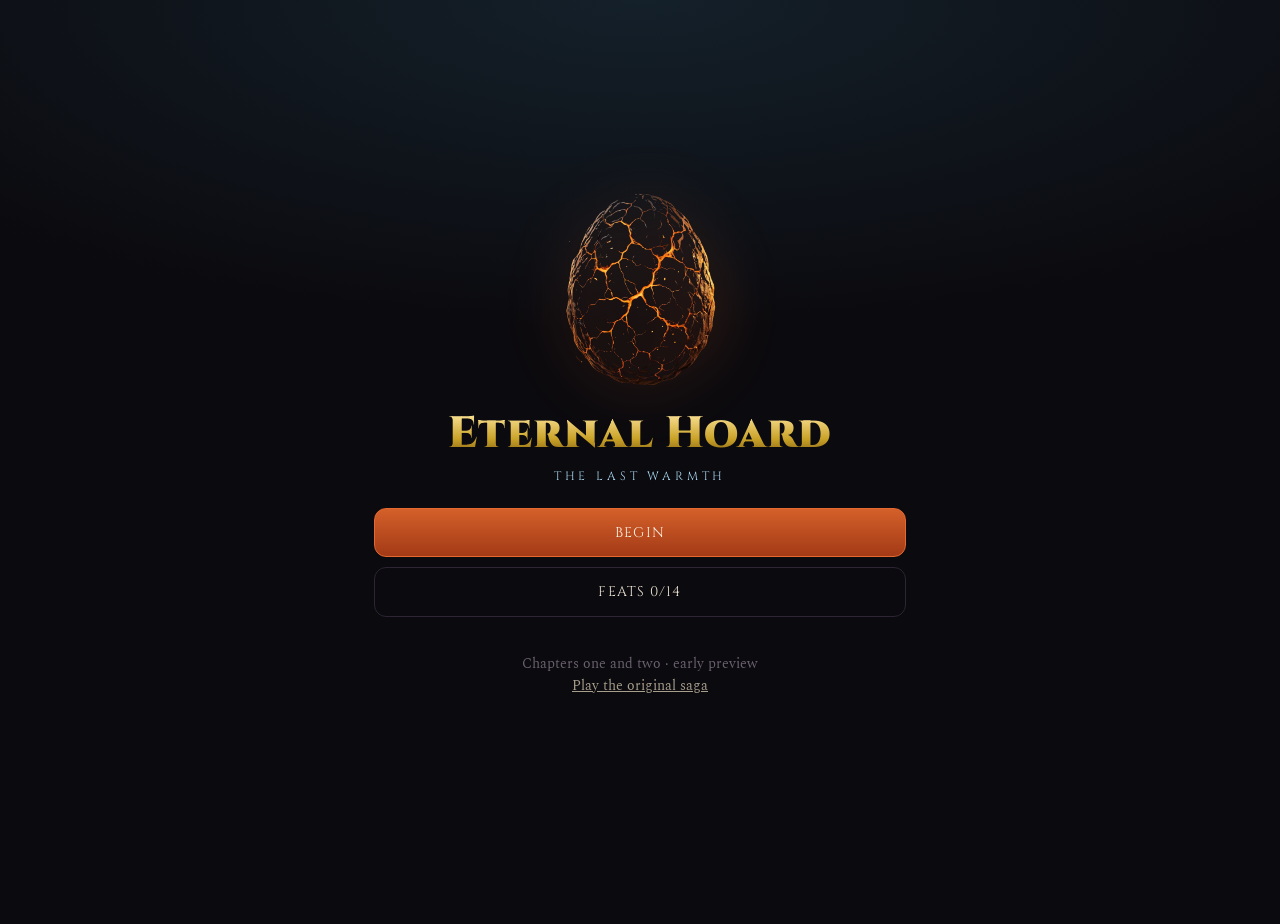
==== commit e67bfeb9: "The Last Warmth: chapter two, The Grey Hold Vexar on the pass, Lord Harrow at Rimeholt, refugees, th" ====
--- a/next/index.html
+++ b/next/index.html
@@ -95,7 +95,9 @@
 
 /* creation */
 .create{display:grid;gap:16px;padding-top:14px}
-.create .hero{position:relative;aspect-ratio:1000/780;margin:0 -6px}
+.create .hero{position:sticky;top:0;z-index:5;margin:0 -14px;padding:6px 0 4px;background:linear-gradient(180deg,var(--void) 82%,transparent);display:flex;justify-content:center}
+.create .hero img{width:auto!important;max-width:100%;height:min(34vh,300px)!important}
+.opt-group{scroll-margin-top:min(36vh,316px)}
 .create .hero img{width:100%;height:auto;display:block;filter:drop-shadow(0 16px 26px rgba(0,0,0,.6))}
 .create .hero::before{content:"";position:absolute;inset:14% 10% 6%;background:radial-gradient(closest-side,rgba(228,104,47,.25),transparent);}
 .opt-group{display:grid;gap:8px}
@@ -421,7 +423,7 @@
     if(st === 'saved') return 'saved';
     return warmAt(id, s) ? 'warm' : 'frozen';
   }
-  if(PLACES[id].kind === 'locked') return 'locked';
+  if(PLACES[id].kind === 'locked' && (s.chapter || 1) < 2) return 'locked';
   return warmAt(id, s) ? 'warm' : 'frozen';
 }
 function glowLevel(s = S){ return Math.round(radius(s)); }
@@ -471,14 +473,15 @@
   const heal = Math.min(s.maxHp - s.hp, Math.round(s.maxHp * .25 + s.hope / 5));
   if(heal > 0){ s.hp += heal; rep.lines.push({ t:'You sleep on your hoard', v:`+${heal} health`, good:true }); }
   // growth
-  const grow = { 0:1, 2:2 }[s.season];
+  const ch1 = (s.chapter || 1) < 2;
+  const grow = ch1 ? { 0:1, 2:2 }[s.season] : undefined;
   if(grow !== undefined && s.stage < grow){
     s.stage = grow; const add = STAGE_HP[grow] - STAGE_HP[grow - 1]; s.maxHp += add; s.hp += add;
     rep.lines.push({ t:`You grow into a ${STAGES[grow].toLowerCase()}`, v:`+${add} max health`, good:true });
   }
   s.season++;
   // winter arrives: the frost judges every village
-  if(s.season === 3){
+  if(ch1 && s.season === 3){
     VILLAGES.forEach(v => {
       const st = placeState(v, s);
       if(st === 'frozen'){ s.places[v] = 'lost'; s.hope = clamp(s.hope - 8, 0, 100); rep.villages.push({ v, ok:false }); }
@@ -493,6 +496,7 @@
 
 /* ── What waits at each place ── */
 function eventAt(id, s = S){
+  if((s.chapter || 1) >= 2) return eventAt2(id, s);
   const f = s.flags, d = s.done, se = s.season;
   switch(id){
     case 'warren':
@@ -790,6 +794,268 @@
   text:['You make it home on one wing and a great deal of stubbornness, and sleep on your hoard until the bleeding stops.','The hoard is a little smaller when you wake. Some of it went into the snow on the way back.'],
   choices:[ { t:'Rest', fx:(s) => ({ hp: Math.round(s.maxHp * .4) - s.hp, gold: -Math.round(s.gold * .15) }) } ] },
 };
+/* ═══════════ CHAPTER TWO · THE GREY HOLD ═══════════ */
+Object.assign(ENEMIES, {
+  hunter: { name:'Frost Huntsman', art:'V6', sil:'knight', hp:26, tags:['human'], moves:['spear','net','spear'], silver:14 },
+  vexar:  { name:'Vexar',          art:'V5', sil:'troll',  hp:130, tags:['frost','boss','dragon'], moves:['coldfire','wingbeat','vchains','brood','coldfire','wingbeat'] },
+});
+Object.assign(MOVES, {
+  spear:    { k:'atk', dmg:8,  t:'thrusts a boar-spear' },
+  net:      { k:'spc', dmg:4,  t:'throws a weighted net', label:'Net' },
+  coldfire: { k:'spc', dmg:11, t:'breathes cold fire', label:'Cold fire' },
+  wingbeat: { k:'atk', dmg:8,  t:'batters you with his wings' },
+  vchains:  { k:'spc', dmg:5,  t:'lashes you with his chains', label:'Chains' },
+  brood:    { k:'def', blk:14, t:'folds his wings around himself', label:'Brood' },
+});
+Object.assign(ENCOUNTERS, {
+  vexarDuel: { foes:['vexar'], bg:'A8', flee:false, breakAt:.55 },
+  hunters:   { foes:['hunter','hunter'], bg:'A10', flee:false },
+  siege:     { foes:['knight','knight','warden'], bg:'A4', flee:false },
+  gate:      { foes:['knight','warden','knight'], bg:'A7', flee:false },
+  vexar:     { foes:['vexar'], bg:'A11', flee:false, redeem:true },
+});
+BG_FALLBACK.A10 = 'radial-gradient(30% 30% at 60% 60%,rgba(240,160,80,.3),transparent 70%),linear-gradient(180deg,#26313b,#10161c)';
+BG_FALLBACK.A11 = 'radial-gradient(40% 40% at 50% 30%,rgba(166,212,238,.35),transparent 70%),linear-gradient(180deg,#1c2630,#0a0e12)';
+PEOPLE.P6 = { name:'Lord Harrow', mono:'H' };
+PEOPLE.P5 = PEOPLE.P5 || { name:'Ysolde Marr', mono:'Y' };
+PLACES.rimeholt = { name:'Rimeholt', x:24, y:70, icon:'⛫', kind:'site', ch:2, blurb:'A stockade of ice-blocks and furs. Lord Harrow sells winter to anyone who can pay, and winter has been very good for business.' };
+ACH.push(
+  { id:'brother',  t:'Brother',             d:'Break Vexar\'s chains with fire freely given.' },
+  { id:'bell',     t:'The Bell Falls Silent', d:'Take the Grey Hold.' },
+  { id:'undermine',t:'Undermined',          d:'Enter the Grey Hold through a goblin tunnel.' },
+  { id:'mercy2',   t:'Not Like Them',       d:'Spare the High Warden.' },
+);
+const SEASON_OPEN_2 = { 1:'ch2summer', 2:'ch2ashfall' };
+const canRedeem = (s = S) => s.hope >= 40 && (s.flags.knowsVexar || s.flags.chainsLore);
+
+function startChapter2(){
+  const keep = S.flags;
+  S.chapter = 2; S.season = 0; S.flights = 3; S.done = {}; S.hunted = -1; S.chapterDone = false;
+  S.flags = Object.assign({}, keep, { dawned: keep.dawned });
+  S.hp = S.maxHp;
+  openScene('ch2open');
+}
+
+function eventAt2(id, s = S){
+  const f = s.flags, d = s.done, se = s.season;
+  switch(id){
+    case 'pass': if(!d.vexarSeen) return { scene:'ch2open', label:'Vexar is waiting.' }; return null;
+    case 'rimeholt':
+      if(!d.harrow) return { scene:'harrow', label:'Lord Harrow wants to talk business.' };
+      if(f.harrow === 'pact' && se >= 1 && !d.harrowBetray) return { scene:'harrowBetray', label:'Smoke over Rimeholt. Something is wrong.' };
+      return null;
+    case 'warren':
+      if(!d.tunnel && f.goblins) return { scene:'tunnel', label:'Old Gnash has a plan involving shovels.' };
+      return null;
+    case 'hut': if(!d.chains) return { scene:'chainsLore', label:'Mirelle knows something about chains.' }; return null;
+    case 'kettle': case 'ashby': case 'hollin': {
+      if(s.places[id] === 'lost') return null;
+      if(!d.refugees && se === 0 && id === firstSaved(s)) return { scene:'refugees', label:'Refugees from the north are at the gate.' };
+      if(id === 'ashby' && f.aurelia && !d.aureliaMeet && se <= 1) return { scene: f.aurelia === 'held' ? 'aureliaHeld' : 'aureliaFree', label:'Aurelia wants to talk.' };
+      if(se === 2 && !d['kindle2_' + id] && s.places[id] === 'frozen') return { scene:'kindleLate_' + id, label:'It could still be warmed.' };
+      return null; }
+    case 'pines': if(s.hunted === se) return null; return { scene:'pines', label:'The wolves are back.' };
+    case 'hold': if(se === 2 && !d.hold) return { scene:'holdApproach', label:'The Grey Hold. It is time.' }; return null;
+  }
+  return null;
+}
+function firstSaved(s){ return ['kettle','ashby','hollin'].find(v => s.places[v] === 'saved' || s.places[v] === 'kindled') || 'kettle'; }
+
+Object.assign(SCENES, {
+ch2open: { bg:'A8', who:'V5', place:"Grinder's Pass", title:'The Answer',
+  text: (s) => [
+    'He is waiting on the pass where you left the Grinder, coiled around the rock like frost around a branch. Up close he is smaller than you expected, and older, and the chains have worn grooves in his scales.',
+    '"They told me you would come," says Vexar. His voice is cold and quiet, a voice that has only ever been allowed to whisper. "They told me what you are. A fire. A sin. The thing that ends the world."',
+    s.flags.knowsVexar ? 'You know his story. Mirelle told you, or Aurelia did. The egg they kept. The cellar. The cold water.' : 'He looks like you. Under the frost, under the chains, the shape of his skull is your shape.',
+    '"High Warden Ysolde says I may bring you back alive," he says. "Or not."',
+  ],
+  choices:[
+    { t:'Fight him', h:'He is strong, and he does not want to stop.', fight:{ enc:'vexarDuel', win:'vexarBreaks', lose:'vexarWins' } },
+    { t:'Call him brother', h:'He has never heard the word.', req:(s) => !!s.flags.knowsVexar, fx:{ hope:4, flags:{ calledBrother:true }, done:'vexarSeen' },
+      out:['Vexar flinches as if you had struck him. For a long moment the cold fire in his throat goes out entirely.','"I have no brother," he says, and leaves. He flies badly. He has never been allowed to fly far.'] },
+    { t:'Let him go', fx:{ done:'vexarSeen' }, out:['You turn your back. It is either the bravest or the stupidest thing you have ever done. Behind you, chains rattle, wings open, and he is gone towards the north.'] },
+  ] },
+vexarBreaks: { bg:'A8', who:'V5', place:"Grinder's Pass", title:'The Bell Calls',
+  text:['Far to the north, the bell of the Grey Hold rings three times. Vexar freezes mid-strike, as if the sound were a hand on his collar.','"Not yet," he says, to the bell or to you. Then he is gone, trailing frost and chains, and the pass is yours.'],
+  choices:[ { t:'Fly home', fx:{ done:'vexarSeen', flags:{ duelled:true }, dread:3 } } ] },
+vexarWins: { bg:'A8', who:'V5', place:"Grinder's Pass", title:'Cold',
+  text:['You wake in the snow with frost in your lungs. Vexar is gone. He could have dragged you north. He did not.','You wonder why. So, you suspect, does he.'],
+  choices:[ { t:'Limp home', fx:{ done:'vexarSeen', hope:-3 } } ] },
+
+harrow: { bg:'A10', who:'P6', place:'Rimeholt', title:'A Man Who Sells Winter',
+  text:[
+    'Lord Harrow receives you in a hall made of ice-blocks, wearing more furs than any one animal has ever owned. He does not seem afraid of you. He seems to be pricing you.',
+    '"The Quench sell the north its faith," he says. "I sell it everything else. Furs. Ice. Grain, to the villages that can still pay. Winter is my trade, dragon. You are bad for trade."',
+    '"So. A proposal. You keep your south. I keep my north. And a little something, every season, to keep us both reasonable."',
+  ],
+  choices:[
+    { t:'Take his gold', h:'A pact. 30 gold now, more each season.', fx:{ gold:30, flags:{ harrow:'pact' }, done:'harrow' },
+      out:['He smiles like a man who has just bought something cheap. The gold is real, at least. It is cold when it arrives, and warm by morning.'] },
+    { t:'Burn his ice stores', h:'His huntsmen will fight.', fight:{ enc:'hunters', win:'harrowBurned', lose:'defeat' } },
+    { t:'Tell him the winter is ending', fx:{ dread:5, flags:{ harrow:'warned' }, done:'harrow' },
+      out:['"Everything ends," says Harrow. "The trick is to sell before it does." He is already writing to the Grey Hold before your shadow leaves his wall.'] },
+  ] },
+harrowBurned: { bg:'A10', who:'P6', place:'Rimeholt', title:'Meltwater',
+  text:['Rimeholt\'s ice-stores go up in a roar of steam. Twelve years of hoarded winter runs down the hill as water.','The villages Harrow starved will hear of this by nightfall. So will Harrow\'s friends in the Grey Hold.'],
+  choices:[ { t:'Fly home', fx:{ hope:10, dread:4, gold:20, flags:{ harrow:'burned' }, done:'harrow' } } ] },
+harrowBetray: { bg:'A10', place:'Rimeholt', title:'Business Is Business',
+  text:['Rimeholt is empty. Harrow is gone, and so are his furs, his ledgers and his huntsmen. On the gate, nailed with an icicle, is a receipt from the Grey Hold: for information regarding the dragon\'s lair, paid in full.'],
+  choices:[ { t:'Remember this', fx:{ flags:{ betrayed:true }, done:'harrowBetray', hope:-2 } } ] },
+
+tunnel: { bg:'A5', who:'P1', place:'The Warren', title:'Shovels',
+  text:[
+    'Old Gnash unrolls a map that is mostly gravy stains. "The Grey Hold sits on rock," he says. "Rock has insides. Goblins are very good at insides."',
+    'Snikkit coughs. "It would take a season. And forty gold. Shovels are not free. Neither are goblins, technically, under the new arrangements."',
+  ],
+  choices:[
+    { t:'Pay for the tunnel', h:'40 gold. A way into the Hold.', req:(s) => s.gold >= 40, fx:{ gold:-40, flags:{ tunnel:true }, done:'tunnel' },
+      out:['The warren disappears underground for a season. Occasionally you hear singing through the rock, far to the north.'] },
+    { t:'Not now', go:'map', refund:true },
+  ] },
+
+chainsLore: { bg:'A6', who:'P3', place:"Mirelle's Hut", title:'Cold Iron',
+  text:[
+    '"His chains were forged in the Lake of Ash," Mirelle says, "from the same iron that drowned your mother. They feed on fire. Burn them, and they drink it, and grow colder."',
+    'She turns the ember scale over in her fingers, or the memory of it. "Fire that is taken, they eat. Fire that is given, freely, to someone who does not ask for it..." She shrugs. "No one has ever tried. No dragon has ever cared enough about a Quench dragon to try."',
+    '"It will only work if he can believe you. People who are loved are easier to believe."',
+  ],
+  choices:[
+    { t:'Remember every word', h:'With enough hope, you could free him.', fx:{ flags:{ chainsLore:true }, done:'chains', hope:2 },
+      out:['When you leave, Mirelle calls after you: "And bring him here after. He will need a warm room and somebody who does not want anything from him."'] },
+  ] },
+
+refugees: { bg:'A4', place:'Refugees', title:'Out of the North',
+  text:[
+    'They come in a long grey line out of the north: families from villages under Harrow\'s ice and the Quench\'s bells, carrying what they could. They have heard there is a place in the south where the snow melts.',
+    'There are a lot of them. Your villages are not large.',
+  ],
+  choices:[
+    { t:'Take them in', h:'Hope, and more mouths.', fx:{ hope:12, gold:-15, done:'refugees' },
+      out:['It is crowded. It is loud. It is warm. By the end of the season the refugees are digging new houses and the old villagers are pretending to complain about it.'] },
+    { t:'Send them to the warren', req:(s) => s.flags.goblins === 'allied', fx:{ hope:8, done:'refugees', flags:{ warrenGrew:true } },
+      out:['Old Gnash takes one look and says the warren could use more hands that are not goblin-shaped. Within a week the humans are mining and the goblins are learning to bake.'] },
+    { t:'Turn them away', fx:{ hope:-8, dread:4, gold:10, done:'refugees' },
+      out:['They go on south, past your warmth, into the dark. Some of them leave payment anyway, for the night they spent near your fire.'] },
+  ] },
+
+aureliaFree: { bg:'A9', who:'P4', place:'Ashby', title:'A Letter, and Then a Girl',
+  text:[
+    'Aurelia is waiting at the ford with her hood down and her mother\'s seal on a stolen letter.',
+    '"She is going to march," she says. "Three companies. Before the summer is out. And after that she is going to bring Vexar against you." She hesitates. "I can open the north gate of the Hold. If you come."',
+  ],
+  choices:[
+    { t:'Accept her help', fx:{ flags:{ inside:true }, done:'aureliaMeet', hope:3 }, out:['"Ashfall," she says. "When the bell rings for evening prayer. I will be at the gate." Then she is gone, back to a fortress where she is the only person who knows what green grass looks like.'] },
+    { t:'Tell her to stay safe', fx:{ done:'aureliaMeet', hope:5 }, out:['She laughs, for the first time since you have known her. "Nothing in the Grey Hold is safe," she says. "But thank you."'] },
+  ] },
+aureliaHeld: { bg:'A3', who:'P4', place:'Your lair', title:'The Guest',
+  text:['Aurelia has spent the winter teaching Snikkit to read faster and learning to sleep in a warm room. Now she stands at the mouth of your cave, looking north.','"Send me back," she says. "My mother will believe I escaped. I can open the north gate when you come."'],
+  choices:[
+    { t:'Send her back', fx:{ flags:{ inside:true, aurelia:'free' }, done:'aureliaMeet' }, out:['She leaves at dawn with a story about a daring escape. Snikkit has helped her rehearse it. It is a very good story.'] },
+    { t:'Keep her safe here', fx:{ done:'aureliaMeet', hope:4 }, out:['She does not argue. She does look north for a long time.'] },
+  ] },
+
+siege: { bg:'A4', who:'P5', place:'The siege', title:'Three Companies',
+  text: (s) => [
+    `The Quench come in the last week of summer: three companies in ice-steel, marching under the snuffed candle. They stop outside ${PLACES[firstSaved(s)].name} and begin pouring water on the snow.`,
+    'At their head rides a woman with short grey hair and a scar across her chin. She does not look up at you. She does not need to.',
+    '"In the name of the Quench," says High Warden Ysolde Marr, "this fire ends today."',
+  ],
+  choices:[ { t:'Defend the village', fight:{ enc:'siege', win:'siegeWon', lose:'siegeLost' } } ] },
+siegeWon: { bg:'A4', who:'P5', place:'The siege', title:'The Retreat',
+  text:['The companies break. Ysolde Marr is the last to leave the field, walking, her horse dead in the slush behind her.','"Come to the Hold, then," she calls up to you. "Come and see what we built to answer you."'],
+  choices:[ { t:'Fly home', fx:{ hope:8, flags:{ siegeWon:true }, done:'siege' } } ] },
+siegeLost: { bg:'A4', place:'The siege', title:'Water and Ash',
+  text: (s) => [`They drive you off with water and chains, and spend the night drowning every hearth in ${PLACES[firstSaved(s)].name}. The people survive. The fires do not.`],
+  choices:[ { t:'Endure', fx:{ hope:-10, gold:-15, done:'siege' } } ] },
+
+ch2summer: { bg:'A3', who:'P2', place:'The Spring', title:'The Second Summer',
+  text: (s) => [
+    'The summer is longer this year. Everyone says so. In the south they have started planting things that need more than six weeks.',
+    s.flags.goblins ? 'Snikkit reads the reports aloud: Quench companies gathering at the Grey Hold. Harrow\'s riders on every road. And one line underlined twice: "the blue one has been seen flying at night, alone."' : 'The goblins leave another charcoal note: "GRAY ARMY COMING. ALSO BLU DRAGON FLYS AT NITE. ALONE."',
+  ],
+  choices:[ { t:'Fly', go:'map' } ] },
+ch2ashfall: { bg:'A7', place:'The Grey Hold', title:'The Bell',
+  text: (s) => [
+    'Ash falls again, and with it, the bell of the Grey Hold starts ringing and does not stop. Day and night. It rings for prayer, for war, for the dragon in its cellar.',
+    'Before winter comes back, one of you will have to silence it.',
+    s.flags.tunnel ? 'Old Gnash sends word: the tunnel is finished. It comes up under the chapel floor.' : '',
+  ].filter(Boolean),
+  choices:[ { t:'Fly', go:'map' } ] },
+
+kindleLate_kettle:  { bg:'A4', place:'Kettle', title:'Last Chance', text:['Kettle shivers at the edge of your warmth.'], choices:[ { t:'Kindle it', fx:{ kindle:'kettle', hope:6, done:'kindle2_kettle' } }, { t:'Not now', go:'map', refund:true } ] },
+kindleLate_ashby:   { bg:'A9', place:'Ashby', title:'Last Chance', text:['Ashby shivers at the edge of your warmth.'], choices:[ { t:'Kindle it', fx:{ kindle:'ashby', hope:6, done:'kindle2_ashby' } }, { t:'Not now', go:'map', refund:true } ] },
+kindleLate_hollin:  { bg:'A4', place:'Hollin', title:'Last Chance', text:['Hollin shivers under the peaks.'], choices:[ { t:'Kindle it', fx:{ kindle:'hollin', hope:6, done:'kindle2_hollin' } }, { t:'Not now', go:'map', refund:true } ] },
+
+/* ── The assault ── */
+holdApproach: { bg:'A7', place:'The Grey Hold', title:'Under the Bell',
+  text: (s) => [
+    'The Grey Hold stands on its cliff like a tombstone with towers. Every window is lit. Every wall is wet: they have been pouring water down the stones for days, to make them hard to burn.',
+    s.flags.tunnel ? 'Somewhere under the chapel, forty goblins are waiting with shovels and a great deal of excitement.' : '',
+    s.flags.inside ? 'At the north gate, one lantern swings back and forth. Aurelia.' : '',
+    'The bell is still ringing.',
+  ].filter(Boolean),
+  choices:[
+    { t:'Come up through the goblin tunnel', h:'Skip the walls.', req:(s) => !!s.flags.tunnel, fx:{ ach:'undermine', done:'hold' }, go:'holdTower',
+      out:['The chapel floor bursts upward in a shower of flagstones and goblins. By the time the Quench understand what has happened, you are already inside, and Old Gnash is ringing the bell himself, very badly.'] },
+    { t:'Fly to Aurelia\'s gate', h:'She opens it from inside.', req:(s) => !!s.flags.inside, fx:{ done:'hold', hope:3 }, go:'holdTower',
+      out:['The north gate swings open on oiled hinges. Aurelia stands in it with her lantern, white-faced and furious and very brave. "Up," she says. "He is in the bell tower. With her."'] },
+    { t:'Break the gate', h:'The hard way.', fight:{ enc:'gate', win:'gateWon', lose:'gateLost' } },
+  ] },
+gateWon: { bg:'A7', place:'The Grey Hold', title:'Through the Gate',
+  text:['The gate goes down in steam and splinters. Beyond it, in the courtyard, the Quench lay down their lances one by one.','Above you the bell has stopped. In the silence you can hear chains moving, high in the tower.'],
+  choices:[ { t:'Climb the tower', fx:{ done:'hold' }, go:'holdTower' } ] },
+gateLost: { bg:'A7', place:'The Grey Hold', title:'Driven Off',
+  text:['The walls are too wet and the lances too many. You fall back into the snow with ice in your wings.','But they are exhausted too. When you rise again at dusk, the gate is still broken from your first attack.'],
+  choices:[ { t:'Go again, through the breach', fx:(s) => ({ hp: Math.max(0, Math.round(s.maxHp * .6) - s.hp), done:'hold' }), go:'holdTower' } ] },
+
+holdTower: { bg:'A11', who:'P5', place:'The bell tower', title:'The High Warden',
+  text: (s) => [
+    'At the top of the tower, under the great bronze bell, High Warden Ysolde Marr waits with a lantern and a key. Behind her, chained to the beams, is Vexar.',
+    '"Three hundred years," says Ysolde. "Three hundred years we kept the fire out of the world. Do you know what it cost? Do you know who paid?" She laughs, without any warmth at all. "Not us. Never us. The Ledger in the south paid for every lance. We only did the drowning."',
+    'She turns the key. The chains fall away from Vexar\'s collar, and only from his collar. The rest stay. "Answer," she says to him. "Put it out."',
+    canRedeem(s) ? 'You remember what Mirelle said. Fire that is given, freely. And you think, for the first time, that he might believe you.' : 'Vexar rises. His eyes are wet. His breath is blue.',
+  ],
+  choices:[ { t:'Face your brother', fight:{ enc:'vexar', win:'vexarDown', lose:'vexarLost' } } ] },
+
+vexarDown: { bg:'A11', who:'V5', place:'The bell tower', title: (s) => s.flags.vexarFreed ? 'Fire, Given' : 'The Answer, Silenced',
+  text: (s) => s.flags.vexarFreed ? [
+    'You do not breathe on him to hurt him. You breathe on the chains, slowly, the way you breathed into Kettle\'s hearth, the way you warmed Hollin house by house.',
+    'The iron drinks it, and drinks it, and then, all at once, cannot hold any more. The chains go red, then white, then they are only water running down the tower stairs.',
+    'Vexar stands up. He has never stood up without chains before. He does not know what to do with his wings.',
+    '"Brother," he says. He is trying the word out. It seems to fit.',
+  ] : [
+    'Vexar goes down across the bell, and the bell rings one last time, cracked and terrible.',
+    'He is alive. The chains are not broken, but he tears free of the beams, and with one long look at you he throws himself from the tower and flies north, badly, into the dark.',
+    'You will see him again. You are not sure which of you that thought frightens.',
+  ],
+  choices:[ { t:'Turn to the High Warden', fx:(s) => s.flags.vexarFreed ? { hope:12, ach:'brother', flags:{ vexar:'freed' } } : { dread:6, flags:{ vexar:'fled' } }, go:'ysolde' } ] },
+vexarLost: { bg:'A11', who:'V5', place:'The bell tower', title:'Cold Fire',
+  text:['The cold fire takes you full in the chest and you crash through the tower roof into the snow below.','When you climb back up, the tower is empty. Vexar is gone north. Ysolde Marr stands alone under the bell, as if waiting.'],
+  choices:[ { t:'Face her', fx:{ flags:{ vexar:'fled' }, hope:-4 }, go:'ysolde' } ] },
+
+ysolde: { bg:'A11', who:'P5', place:'The bell tower', title:'The Last of the Quench',
+  text:[
+    'Ysolde Marr has not moved. She has no lance, no chains, no dragon. Just a lantern, and the cracked bell over her head.',
+    '"Well?" she says. "Finish it. That is what fire does."',
+  ],
+  choices:[
+    { t:'Spare her', h:'Let her live with what she did.', fx:{ hope:8, ach:'mercy2', flags:{ ysolde:'spared' } },
+      out:['"No," you say, and walk past her to the window. Behind you, after a long time, you hear her sit down on the tower floor.','Aurelia finds her there in the morning. What they say to each other, nobody else hears.'], go:'ch2end' },
+    { t:'Exile her north', fx:{ hope:3, dread:4, flags:{ ysolde:'exiled' } },
+      out:['She walks out of the Grey Hold at dawn with nothing but her lantern, into the winter she spent her life defending. Nobody follows her.'], go:'ch2end' },
+    { t:'Do what fire does', fx:{ dread:14, wild:8, flags:{ ysolde:'burned' } },
+      out:['The bell tower burns for three days. When it is done, there is no bell, no tower and no High Warden. The north will never forget it, and it will never stop being afraid of you.'], go:'ch2end' },
+  ] },
+
+ch2end: { bg:'A7', place:'The Grey Hold', title:'The Bell Falls Silent',
+  text: (s) => [
+    'The Grey Hold is yours. In its cellars you find the Quench\'s treasury, and in the treasury, gold. Chests of it, cold, untouched for three hundred years.',
+    'Every coin is stamped with the same mark: an open book, and a quill. The seal of the Ledger of Veyrmark, far in the south, where they still say that every coin in the realm was once a dragon\'s.',
+    s.flags.vexar === 'freed' ? 'Vexar picks up one coin and holds it until it is warm. "Our mother\'s," he says. "Some of these are hers. I can feel it."' : 'One coin, when you touch it, hums. Faintly. Like something trying to remember its name.',
+    'The winter is breaking. The south is waiting.',
+  ],
+  choices:[ { t:'End of chapter two', fx:{ ach:'bell' }, go:'end' } ] },
+});
 /* ═══════════ BATTLE ═══════════ */
 const sleep = (ms) => new Promise(r => setTimeout(r, ms));
 const rnd = () => Math.random();
@@ -798,12 +1064,12 @@
 function startBattle(encId, win, lose){
   if(encId === '__pines') encId = S.season >= 2 ? 'pack' : 'wolves';
   const enc = ENCOUNTERS[encId];
-  const hpScale = 1 + S.season * 0.12;
+  const hpScale = 1 + S.season * 0.12 + ((S.chapter || 1) >= 2 ? .3 : 0);
   const foes = enc.foes.map((k, i) => {
     const e = ENEMIES[k]; const max = Math.round(e.hp * (e.tags.includes('boss') ? 1 : hpScale));
     return { i, key:k, name:e.name, art:e.art, sil:e.sil, hp:max, max, tags:e.tags, moves:e.moves, mi:(i % e.moves.length), intent:null, st:{} };
   });
-  const B = { enc:encId, bg:enc.bg, flee:enc.flee, foes, tgt:0, turn:1, win, lose, busy:false, log:'', dawn:enc.dawn || 0,
+  const B = { enc:encId, breakAt:enc.breakAt || 0, redeem:!!enc.redeem, bg:enc.bg, flee:enc.flee, foes, tgt:0, turn:1, win, lose, busy:false, log:'', dawn:enc.dawn || 0,
     me:{ heat:4, st:{} } };
   if(S.flags.ward) B.me.st.block = 8;
   foes.forEach(f => {
@@ -823,6 +1089,8 @@
     if(m === 'howl' && alive(B).filter(x => x.key === f.key || x.key === 'pup' || x.key === 'wolf').length < 2) m = 'bite';
     if(m === 'mend' && !alive(B).some(x => x !== f && x.hp < x.max)) m = 'bolt';
     if(m === 'chain' && B.me.st.stun) m = 'chill';
+    if(m === 'vchains' && B.me.st.stun) m = 'coldfire';
+    if(m === 'net' && B.me.st.stun) m = 'spear';
     f.intent = m;
   });
 }
@@ -851,6 +1119,7 @@
     { id:'guard',  name:GUARD[L.hide].name, d:GUARD[L.hide].d, cost:1 },
     { id:'roar',   name:'Roar',  d:'Enemies hit 30% softer for 2 turns', cost:1 },
   ];
+  if(B.redeem && t && t.hp > 0 && t.hp <= t.max * .5 && canRedeem()) list.unshift({ id:'offer', name:'Offer your fire', d:'Breathe warmth into his chains, not into him', cost:4, cls:'breath' });
   if(canDevour) list.push({ id:'devour', name:'Devour', d:'Finish it. Heal 10.', cost:0 });
   else if(B.flee) list.push({ id:'flee', name:'Fly away', d:'Leave the fight', cost:0 });
   return list;
@@ -910,10 +1179,12 @@
       if(t.tags.includes('human')){ S.dread = clamp(S.dread + 4, 0, 100); S.hope = clamp(S.hope - 2, 0, 100); }
       fx('heal', 'me', '+10'); B.log = `You finish ${t.name} the old way.`; break; }
     case 'flee': B.busy = false; return endBattle(B, 'fled');
+    case 'offer': S.flags.vexarFreed = true; B.log = 'You breathe on the chains. Not on him. On the chains.'; anim('breath', t); render(); await sleep(900); return endBattle(B, 'win');
   }
   render();
   await sleep(420);
   if(!alive(B).length) return endBattle(B, 'win');
+  if(B.breakAt && B.foes.some(f => f.hp > 0 && f.hp <= f.max * B.breakAt)) return endBattle(B, 'win');
   if(B.tgt >= 0 && B.foes[B.tgt].hp <= 0){ B.tgt = B.foes.findIndex(f => f.hp > 0); }
   return enemyPhase(B);
 }
@@ -937,11 +1208,11 @@
     };
     switch(f.intent){
       case 'howl': alive(B).forEach(x => x.st.fury = (x.st.fury || 0) + 1); B.log = 'The wolves howl, and their eyes go bright.'; break;
-      case 'shield': case 'rime': f.st.block = m.blk; B.log = `${f.name} ${m.t}.`; break;
+      case 'shield': case 'rime': case 'brood': f.st.block = m.blk; B.log = `${f.name} ${m.t}.`; break;
       case 'windup': B.log = 'The Grinder raises his club high. Brace yourself.'; break;
       case 'douse': { const d = strike(m.dmg); if(d >= 0){ me.st.soak = 2; me.heat = Math.max(0, me.heat - 1); B.log = `${f.name} douses you in ice water (${d}). Your fire sputters.`; } break; }
-      case 'chill': { const d = strike(m.dmg); if(d >= 0){ me.st.chill = 2; B.log = `Frost creeps over your scales (${d}). You feel slow.`; } break; }
-      case 'chain': { const d = strike(m.dmg); if(d >= 0){ me.st.stun = 1; B.log = `Iron chains snap around your wings (${d}). You lose your next turn.`; } break; }
+      case 'chill': case 'coldfire': { const d = strike(m.dmg); if(d >= 0){ me.st.chill = 2; B.log = `Frost creeps over your scales (${d}). You feel slow.`; } break; }
+      case 'chain': case 'net': case 'vchains': { const d = strike(m.dmg); if(d >= 0){ me.st.stun = 1; B.log = `Iron chains snap around your wings (${d}). You lose your next turn.`; } break; }
       case 'mend': { const w = alive(B).filter(x => x !== f).sort((a, b) => a.hp / a.max - b.hp / b.max)[0]; if(w){ w.hp = Math.min(w.max, w.hp + 10); fx('heal', w, '+10'); B.log = `${f.name} mends ${w.name}.`; } break; }
       case 'grab': { const d = strike(m.dmg); if(d >= 0){ f.hp = Math.min(f.max, f.hp + m.heal); B.log = `The Grinder grabs and chews (${d}). He looks pleased.`; } break; }
       default: { const d = strike(m.dmg); if(d >= 0) B.log = `${f.name} ${m.t}: ${d} damage.`; }
@@ -1032,13 +1303,13 @@
       <button class="btn ghost" data-a="feats">Feats ${Object.keys(META.ach).length}/${ACH.length}</button>
     </div>
     ${UI.feats ? `<div class="stack" style="text-align:left">${ACH.map(a => `<div class="line ${META.ach[a.id] ? 'good' : ''}"><span><b style="font-family:var(--f-d)">${a.t}</b><br><span class="muted small">${a.d}</span></span><b>${META.ach[a.id] ? '✓' : ''}</b></div>`).join('')}</div>` : ''}
-    <p class="note">Chapter one · early preview<br><a href="../" style="color:var(--dim)">Play the original saga</a></p>
+    <p class="note">Chapters one and two · early preview<br><a href="../" style="color:var(--dim)">Play the original saga</a></p>
   </div>`;
 }
 
 function vCreate(){
   const L = S.look, O = LOOK_OPTS;
-  const grp = (key, label, render) => `<div class="opt-group"><div class="label">${label}</div><div class="opts">${O[key].map(o => `<button class="opt ${L[key] === o.id ? 'on' : ''}" data-a="look" data-k="${key}" data-v="${o.id}">${render(o)}</button>`).join('')}</div></div>`;
+  const grp = (key, label, render) => `<div class="opt-group" data-g="${key}"><div class="label">${label}</div><div class="opts">${O[key].map(o => `<button class="opt ${L[key] === o.id ? 'on' : ''}" data-a="look" data-k="${key}" data-v="${o.id}">${render(o)}</button>`).join('')}</div></div>`;
   return `<div class="create fade-in">
     <h2 style="color:var(--gold-hi);text-align:center;margin-top:8px">What hatches?</h2>
     <div class="hero"><img src="${ART.dragon(L)}" alt=""></div>
@@ -1048,7 +1319,7 @@
     ${grp('tail', 'Tail · your strike', o => `${o.name}<small>${o.d}</small>`)}
     ${grp('element', 'Breath', o => `${o.name}<small>${o.d}</small>`)}
     <div class="kit"><div><b>${BREATH[L.element].name}</b>${BREATH[L.element].d}</div><div><b>${TAIL[L.tail].name}</b>${TAIL[L.tail].d}</div><div><b>${GUARD[L.hide].name}</b>${GUARD[L.hide].d}</div><div><b>Claw · Roar</b>Always yours</div></div>
-    <div class="opt-group"><div class="label">Name</div><input id="name-in" class="name-in" maxlength="20" placeholder="Your dragon's name" value="${esc(UI.nameDraft || '')}" autocomplete="off"></div>
+    <div class="opt-group" data-g="name"><div class="label">Name</div><input id="name-in" class="name-in" maxlength="20" placeholder="Your dragon's name" value="${esc(UI.nameDraft || '')}" autocomplete="off"></div>
     <div class="presets">${NAME_PRESETS.map(n => `<button data-a="preset" data-v="${n}">${n}</button>`).join('')}</div>
     <button class="btn primary" data-a="hatch">Hatch</button>
   </div>`;
@@ -1060,7 +1331,7 @@
   const pend = S.pendingFx; S.pendingFx = null;
   return `<div class="scene fade-in">
     ${plate(sc.bg, sc.who, sc.place)}
-    <h2>${tx(sc.title)}</h2>
+    <h2>${tx(R(sc.title))}</h2>
     ${fxChips(pend)}
     <div class="prose">${text.map(p => `<p class="${p.startsWith('"') ? 'say' : ''}">${tx(p)}</p>`).join('')}</div>
     <div class="choices">${sc.choices.map((c, i) => {
@@ -1073,7 +1344,7 @@
   const sc = SCENES[S.scene], o = S.out;
   return `<div class="scene fade-in">
     ${plate(sc.bg, sc.who, sc.place)}
-    <h2>${tx(sc.title)}</h2>
+    <h2>${tx(R(sc.title))}</h2>
     <div class="prose">${o.text.map(p => `<p class="${p.startsWith('"') ? 'say' : ''}">${tx(p)}</p>`).join('')}</div>
     ${fxChips(o.fx)}
     <button class="btn primary" data-a="outnext">Continue</button>
@@ -1091,7 +1362,7 @@
 </svg>`;
 function vMap(){
   const sel = S.sel || 'kettle', P = PLACES[sel];
-  const pins = Object.entries(PLACES).map(([id, p]) => {
+  const pins = Object.entries(PLACES).filter(([id, p]) => !p.ch || p.ch <= (S.chapter || 1)).map(([id, p]) => {
     const st = placeState(id), ev = eventAt(id);
     const cls = [id === 'lair' ? 'lair' : '', st === 'warm' || st === 'kindled' || st === 'saved' ? 'warm' : '', st === 'lost' ? 'lost' : '', st === 'locked' ? 'locked' : '', ev && S.flights > 0 ? 'event' : '', id === sel ? 'sel' : ''].join(' ');
     return `<button class="pin ${cls}" style="left:${p.x}%;top:${p.y}%" data-a="sel" data-v="${id}" aria-label="${esc(p.name)}"><span class="dot">${p.icon}</span><span class="nm">${esc(p.name)}</span>${ev && S.flights > 0 ? '<span class="ex"></span>' : ''}</button>`;
@@ -1117,7 +1388,7 @@
     <div class="mapinfo"><h3>${esc(P.name)}<span style="display:flex;gap:6px">${extra}<span class="tag ${tagCls}">${tagTxt}</span></span></h3>${info}</div>
     <div class="meters">${m('Hope', S.hope, 'var(--hope)')}${m('Dread', S.dread, 'var(--dread)')}${m('Wildness', S.wild, 'var(--wild)')}</div>
     <button class="btn ghost" data-a="endseason">${UI.confirmEnd ? 'Tap again: let the season turn' : S.flights > 0 ? `Let the season turn (${S.flights} flight${S.flights > 1 ? 's' : ''} unused)` : 'Let the season turn'}</button>
-    ${S.season < 3 ? `<p class="hint">${3 - S.season} season${3 - S.season > 1 ? 's' : ''} until winter. Villages outside your warmth when it comes will be lost.</p>` : ''}
+    ${(S.chapter || 1) >= 2 ? `<p class="hint">${S.season < 2 ? `${2 - S.season} season${2 - S.season > 1 ? 's' : ''} until the Grey Hold opens.` : 'The Grey Hold is open. The bell is ringing.'}</p>` : S.season < 3 ? `<p class="hint">${3 - S.season} season${3 - S.season > 1 ? 's' : ''} until winter. Villages outside your warmth when it comes will be lost.</p>` : ''}
   </div>`;
 }
 
@@ -1212,23 +1483,36 @@
 }
 
 function vEnd(){
+  const ch2 = (S.chapter || 1) >= 2;
   const saved = VILLAGES.filter(v => S.places[v] === 'saved' || S.places[v] === 'kindled');
   const got = ACH.filter(a => META.ach[a.id]);
+  const line = (k, v, good) => `<div class="line ${good ? 'good' : ''}"><span>${k}</span><b>${v}</b></div>`;
+  const lines = ch2 ? [
+    line('Vexar', { freed:'Freed, your brother', fled:'Fled north, still chained' }[S.flags.vexar] || 'Unknown', S.flags.vexar === 'freed'),
+    line('Ysolde Marr', { spared:'Spared', exiled:'Exiled north', burned:'Burned with her tower' }[S.flags.ysolde] || 'Unknown'),
+    line('Lord Harrow', { pact:'Took his gold', burned:'Burned his ice', warned:'Warned him' }[S.flags.harrow] || 'Never met'),
+    line('Villages warm', `${saved.length}/3`, saved.length === 3),
+    line('Hoard', `◆ ${S.gold}`),
+    line('Hope · Dread · Wildness', `${S.hope} · ${S.dread} · ${S.wild}`),
+  ] : [
+    line('Villages saved', `${saved.length}/3 ${saved.length ? '· ' + saved.map(v => PLACES[v].name).join(', ') : ''}`, saved.length === 3),
+    line('Hoard', `◆ ${S.gold}`),
+    line('Hope · Dread · Wildness', `${S.hope} · ${S.dread} · ${S.wild}`),
+    line('The Grinder', S.flags.dawned ? 'Turned to stone' : S.done.grinder ? 'Defeated' : 'Survived'),
+    line('Aurelia', { free:'Walked free', held:'Your guest' }[S.flags.aurelia] || 'Never met'),
+  ];
   return `<div class="summary fade-in">
-    ${plate('A7', null, 'End of chapter one')}
-    <div class="label">The Last Warmth · Chapter one</div>
-    <h2>${esc(S.name)}, ${STAGES[S.stage].toLowerCase()} of the Spring</h2>
-    <div class="lines">
-      <div class="line ${saved.length === 3 ? 'good' : ''}"><span>Villages saved</span><b>${saved.length}/3 ${saved.length ? '· ' + saved.map(v => PLACES[v].name).join(', ') : ''}</b></div>
-      <div class="line"><span>Hoard</span><b>◆ ${S.gold}</b></div>
-      <div class="line"><span>Hope · Dread · Wildness</span><b>${S.hope} · ${S.dread} · ${S.wild}</b></div>
-      <div class="line"><span>The Grinder</span><b>${S.flags.dawned ? 'Turned to stone' : S.done.grinder ? 'Defeated' : 'Survived'}</b></div>
-      <div class="line"><span>Aurelia</span><b>${{ free:'Walked free', held:'Your guest' }[S.flags.aurelia] || 'Never met'}</b></div>
-    </div>
+    ${plate('A7', ch2 && S.flags.vexar === 'freed' ? 'V5' : null, ch2 ? 'End of chapter two' : 'End of chapter one')}
+    <div class="label">The Last Warmth · Chapter ${ch2 ? 'two' : 'one'}</div>
+    <h2>${esc(S.name)}, ${ch2 ? 'who silenced the bell' : STAGES[S.stage].toLowerCase() + ' of the Spring'}</h2>
+    <div class="lines">${lines.join('')}</div>
     <div class="label">Feats unlocked · ${got.length}/${ACH.length}</div>
     <div class="stack">${got.map(a => `<div class="ach"><b>${a.t}</b><span class="muted small">${a.d}</span></div>`).join('')}</div>
-    <p class="muted">Chapter two, <i>The Grey Hold</i>, is being written. Your choices here will carry over.</p>
-    <button class="btn primary" data-a="new">Play chapter one again</button>
+    ${ch2 ? `<p class="muted">The next campaign, <i>The Gilded Debt</i>, takes you south to Veyrmark and the Ledger that paid for the Quench. It is being written.</p>
+      <button class="btn primary" data-a="new">Start a new saga</button>`
+    : `<p class="muted">Your choices carry over: the villages you saved, the goblins, Aurelia, Mirelle and the scale.</p>
+      <button class="btn primary" data-a="ch2">Continue to chapter two</button>
+      <button class="btn" data-a="new">Play chapter one again</button>`}
     <button class="btn ghost" data-a="title">Title screen</button>
   </div>`;
 }
@@ -1292,11 +1576,14 @@
   navigate(c.go);
 }
 function goMap(){
-  if(S.season === 2 && !S.done.raid && S.flights <= 2){ S.done.raid = true; S.flights = Math.max(0, S.flights - 1); return openScene('raid'); }
+  if((S.chapter || 1) >= 2){
+    if(S.season === 1 && !S.done.siege && S.flights <= 2){ S.done.siege = true; S.flights = Math.max(0, S.flights - 1); return openScene('siege'); }
+  } else if(S.season === 2 && !S.done.raid && S.flights <= 2){ S.done.raid = true; S.flights = Math.max(0, S.flights - 1); return openScene('raid'); }
   if(S.flights <= 0) return turnSeason();
   S.screen = 'map'; UI.confirmEnd = false; render();
 }
 function turnSeason(){
+  if((S.chapter || 1) >= 2 && S.season >= 2) return openScene(S.done.hold ? 'ch2end' : 'holdApproach');
   if(S.season >= 3) return openScene(S.done.grinder ? 'ending' : 'grinderAttack');
   S.report = endSeason(); S.screen = 'report'; render(); scrollTo(0, 0);
 }
@@ -1310,11 +1597,17 @@
   const a = el.dataset.a, v = el.dataset.v;
   if(a !== 'endseason') UI.confirmEnd = false;
   switch(a){
+    case 'ch2': startChapter2(); scrollTo(0, 0); break;
     case 'new': S = freshState(); UI.nameDraft = ''; S.screen = 'scene'; openScene('egg'); break;
     case 'continue': { const l = load(); if(l){ S = l; if(S.screen === 'battle' && !S.battle) S.screen = 'map'; if(S.battle) S.battle.busy = false; render(); } break; }
     case 'title': S.screen = 'title'; render(); break;
     case 'feats': UI.feats = !UI.feats; render(); break;
-    case 'look': S.look[el.dataset.k] = v; UI.nameDraft = (document.getElementById('name-in') || {}).value || UI.nameDraft; render(); break;
+    case 'look': {
+      S.look[el.dataset.k] = v; UI.nameDraft = (document.getElementById('name-in') || {}).value || UI.nameDraft; render();
+      const order = ['color','horns','hide','tail','element','name'], nx = order[order.indexOf(el.dataset.k) + 1];
+      const g = nx && document.querySelector(`[data-g="${nx}"]`);
+      if(g) setTimeout(() => g.scrollIntoView({ behavior: matchMedia('(prefers-reduced-motion: reduce)').matches ? 'auto' : 'smooth', block:'start' }), 60);
+      break; }
     case 'preset': { const i = document.getElementById('name-in'); if(i){ i.value = v; UI.nameDraft = v; } break; }
     case 'hatch': { const n = ((document.getElementById('name-in') || {}).value || '').trim() || NAME_PRESETS[Math.floor(Math.random() * NAME_PRESETS.length)]; S.name = n.slice(0, 20); S.hp = S.maxHp = STAGE_HP[0]; openScene('firstWarmth'); break; }
     case 'choose': choose(+el.dataset.i); break;
@@ -1326,7 +1619,7 @@
     case 'buy': { const u = UPGRADES.find(x => x.id === v), l = S.upgrades[v], c = u.cost[l]; if(l < u.max && S.gold >= c && (!u.req || u.req(S))){ S.gold -= c; S.upgrades[v]++; if(v === 'pool'){ S.maxHp += 15; S.hp += 15; } toastText(`${u.name} built`); render(); } break; }
     case 'rest': if(S.flights > 0){ S.flights--; S.hp = S.upgrades.pool ? S.maxHp : Math.min(S.maxHp, S.hp + Math.round(S.maxHp * .5)); toastText('You sleep on your hoard.'); if(S.flights <= 0) goMap(); else render(); } break;
     case 'endseason': if(!UI.confirmEnd){ UI.confirmEnd = true; render(); } else { UI.confirmEnd = false; S.flights = 0; goMap(); } break;
-    case 'nextseason': S.report = null; openScene({ 1:'summer', 2:'ashfall', 3:'winter' }[S.season] || 'ending'); break;
+    case 'nextseason': S.report = null; openScene(((S.chapter || 1) >= 2 ? SEASON_OPEN_2 : { 1:'summer', 2:'ashfall', 3:'winter' })[S.season] || 'ending'); break;
     case 'tgt': if(S.battle && !S.battle.busy){ S.battle.tgt = +el.dataset.i; render(); } break;
     case 'act': if(v === 'struggle') playerAct('struggle'); else playerAct(v); break;
   }
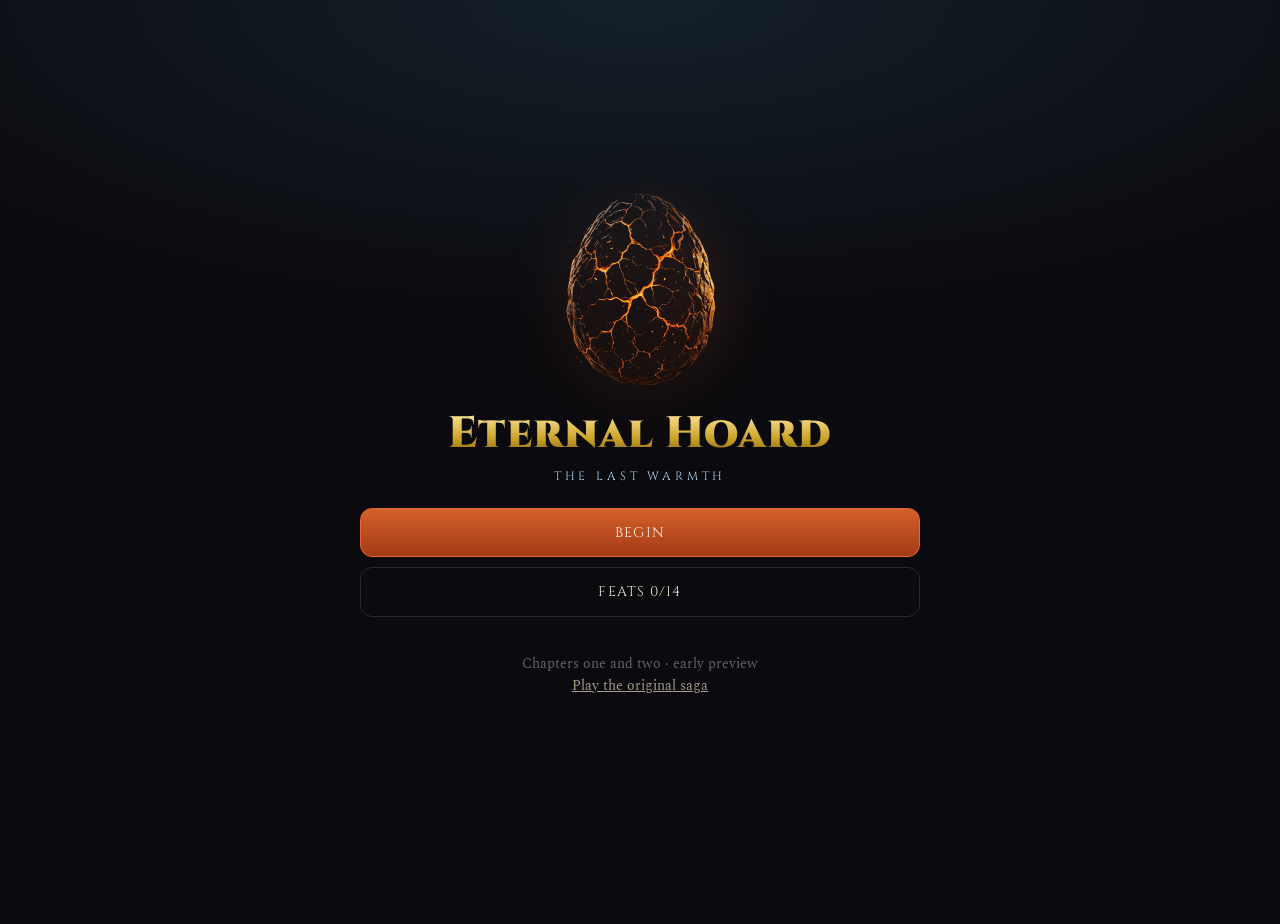
==== commit fc7c2594: "Side view on wide screens: art stays beside the text instead of scrolling Co-Authored-By: Claude Opu" ====
--- a/next/index.html
+++ b/next/index.html
@@ -218,6 +218,19 @@
 .foe .fig > img{max-height:100%;width:auto}
 .foe .fig{display:flex;align-items:center;justify-content:center}
 .foe .fig > img{height:100%;width:auto;max-width:100%;object-fit:contain}
+/* ── split layout: side view on wide screens ── */
+.vis,.col{display:contents}
+@media (min-width: 960px){
+  #app{max-width:1180px}
+  .create,.scene,.mapview,.lair,.battle{grid-template-columns:minmax(0,1.15fr) minmax(0,1fr);column-gap:36px;align-items:start}
+  .vis,.col{display:grid;gap:16px;align-content:start;min-width:0}
+  .vis{position:sticky;top:96px}
+  .create .hero{position:relative;margin:0;padding:0;background:none}
+  .create .hero img{width:100%!important;height:auto!important}
+  .opt-group{scroll-margin-top:96px}
+  .title,.summary{max-width:560px;margin-inline:auto}
+  .me{width:50%}
+}
 </style></head><body><div id="app"></div><script>
 const SIL = {
   troll: `<svg viewBox="0 0 220 230" class="cs-svg sil"><defs><linearGradient id="trg" x1="1" y1="0" x2="0" y2="1"><stop offset="0" stop-color="#3a4234"/><stop offset=".5" stop-color="#191d16"/><stop offset="1" stop-color="#0b0d0a"/></linearGradient></defs>
@@ -239,7 +252,7 @@
     <path d="M126 106 L174 22" stroke="#f4f8ff" stroke-width="5" stroke-linecap="round" class="cs-glint" style="filter:drop-shadow(0 0 6px #cfe2ff)"/><path d="M118 114 L136 96" stroke="#c9a227" stroke-width="6" stroke-linecap="round"/></svg>`,
 };
 /* ═══════════ DATA: options, art, enemies, places ═══════════ */
-const ART_V = '2';
+const ART_V = '3';
 const ART = {
   // backgrounds and portraits arrive as art/<code>.webp; missing files fall back gracefully
   bg: (k) => `art/${k}.webp?v=${ART_V}`,
@@ -464,6 +477,7 @@
   VILLAGES.forEach(v => { const st = placeState(v, s); if(st === 'kindled' || st === 'warm' || st === 'saved'){ const t = 6 + Math.floor(s.hope / 10); g += t; lines.push([`${PLACES[v].name} sends tribute`, `+${t}`]); } });
   const gob = { allied:10, vassal:14, terrified:8 }[s.flags.goblins];
   if(gob){ g += gob; lines.push(['The goblins dig gold', `+${gob}`]); }
+  if(s.flags.harrow === 'pact' && !s.flags.betrayed){ g += 10; lines.push(['Lord Harrow pays for peace', '+10']); }
   return { g, lines };
 }
 /* Ends the current season: returns a report for the summary screen */
@@ -1311,8 +1325,8 @@
   const L = S.look, O = LOOK_OPTS;
   const grp = (key, label, render) => `<div class="opt-group" data-g="${key}"><div class="label">${label}</div><div class="opts">${O[key].map(o => `<button class="opt ${L[key] === o.id ? 'on' : ''}" data-a="look" data-k="${key}" data-v="${o.id}">${render(o)}</button>`).join('')}</div></div>`;
   return `<div class="create fade-in">
-    <h2 style="color:var(--gold-hi);text-align:center;margin-top:8px">What hatches?</h2>
-    <div class="hero"><img src="${ART.dragon(L)}" alt=""></div>
+    <div class="vis"><h2 style="color:var(--gold-hi);text-align:center;margin-top:8px">What hatches?</h2>
+    <div class="hero"><img src="${ART.dragon(L)}" alt=""></div></div><div class="col">
     ${grp('color', 'Scales', o => `<div class="sw" style="background:${o.sw}"></div>${o.name}`)}
     ${grp('horns', 'Horns', o => o.name)}
     ${grp('hide', 'Hide · your guard', o => `${o.name}<small>${o.d}</small>`)}
@@ -1322,7 +1336,7 @@
     <div class="opt-group" data-g="name"><div class="label">Name</div><input id="name-in" class="name-in" maxlength="20" placeholder="Your dragon's name" value="${esc(UI.nameDraft || '')}" autocomplete="off"></div>
     <div class="presets">${NAME_PRESETS.map(n => `<button data-a="preset" data-v="${n}">${n}</button>`).join('')}</div>
     <button class="btn primary" data-a="hatch">Hatch</button>
-  </div>`;
+  </div></div>`;
 }
 
 function vScene(){
@@ -1330,7 +1344,7 @@
   const text = R(sc.text);
   const pend = S.pendingFx; S.pendingFx = null;
   return `<div class="scene fade-in">
-    ${plate(sc.bg, sc.who, sc.place)}
+    <div class="vis">${plate(sc.bg, sc.who, sc.place)}</div><div class="col">
     <h2>${tx(R(sc.title))}</h2>
     ${fxChips(pend)}
     <div class="prose">${text.map(p => `<p class="${p.startsWith('"') ? 'say' : ''}">${tx(p)}</p>`).join('')}</div>
@@ -1338,17 +1352,17 @@
       const locked = c.req && !c.req(S);
       return `<button class="choice ${c.fight ? 'fight' : ''} ${locked ? 'locked' : ''}" data-a="choose" data-i="${i}" ${locked ? 'disabled' : ''}><span class="t">${tx(c.t)}</span>${c.h ? `<span class="h">${tx(c.h)}</span>` : ''}</button>`;
     }).join('')}</div>
-  </div>`;
+  </div></div>`;
 }
 function vOut(){
   const sc = SCENES[S.scene], o = S.out;
   return `<div class="scene fade-in">
-    ${plate(sc.bg, sc.who, sc.place)}
+    <div class="vis">${plate(sc.bg, sc.who, sc.place)}</div><div class="col">
     <h2>${tx(R(sc.title))}</h2>
     <div class="prose">${o.text.map(p => `<p class="${p.startsWith('"') ? 'say' : ''}">${tx(p)}</p>`).join('')}</div>
     ${fxChips(o.fx)}
     <button class="btn primary" data-a="outnext">Continue</button>
-  </div>`;
+  </div></div>`;
 }
 
 /* map */
@@ -1384,12 +1398,12 @@
   }
   const m = (label, v, col) => `<div class="meter"><span class="label">${label}</span><b>${v}</b><span class="mv"><i style="width:${v}%;background:${col}"></i></span></div>`;
   return `<div class="mapview fade-in">
-    <div class="mapbox" id="mapbox">${MAP_SVG}<img class="base" src="${ART.bg('A2')}" alt="" onerror="this.remove()" style="object-fit:cover"><canvas id="frost"></canvas>${pins}</div>
+    <div class="vis"><div class="mapbox" id="mapbox">${MAP_SVG}<img class="base" src="${ART.bg('A2')}" alt="" onerror="this.remove()" style="object-fit:cover"><canvas id="frost"></canvas>${pins}</div></div><div class="col">
     <div class="mapinfo"><h3>${esc(P.name)}<span style="display:flex;gap:6px">${extra}<span class="tag ${tagCls}">${tagTxt}</span></span></h3>${info}</div>
     <div class="meters">${m('Hope', S.hope, 'var(--hope)')}${m('Dread', S.dread, 'var(--dread)')}${m('Wildness', S.wild, 'var(--wild)')}</div>
     <button class="btn ghost" data-a="endseason">${UI.confirmEnd ? 'Tap again: let the season turn' : S.flights > 0 ? `Let the season turn (${S.flights} flight${S.flights > 1 ? 's' : ''} unused)` : 'Let the season turn'}</button>
     ${(S.chapter || 1) >= 2 ? `<p class="hint">${S.season < 2 ? `${2 - S.season} season${2 - S.season > 1 ? 's' : ''} until the Grey Hold opens.` : 'The Grey Hold is open. The bell is ringing.'}</p>` : S.season < 3 ? `<p class="hint">${3 - S.season} season${3 - S.season > 1 ? 's' : ''} until winter. Villages outside your warmth when it comes will be lost.</p>` : ''}
-  </div>`;
+  </div></div>`;
 }
 
 let frostTex = null, shownR = null;
@@ -1429,8 +1443,8 @@
 function vLair(){
   const restHeal = S.upgrades.pool ? S.maxHp - S.hp : Math.min(S.maxHp - S.hp, Math.round(S.maxHp * .5));
   return `<div class="lair fade-in">
-    ${plate('A3', null, 'Your lair')}
-    <div class="hoardbox"><div class="big g"><div class="label">Hoard</div><div class="n">◆ ${S.gold}</div></div><div class="big w"><div class="label">Warmth range</div><div class="n">☀ ${glowLevel()}</div></div></div>
+    <div class="vis">${plate('A3', null, 'Your lair')}
+    <div class="hoardbox"><div class="big g"><div class="label">Hoard</div><div class="n">◆ ${S.gold}</div></div><div class="big w"><div class="label">Warmth range</div><div class="n">☀ ${glowLevel()}</div></div></div></div><div class="col">
     <p class="muted small" style="margin:0">Every 12 gold in your hoard pushes your warmth one step further (up to 16). Upgrades cost gold, but their warmth is permanent.</p>
     ${UPGRADES.map(u => {
       const lvl = S.upgrades[u.id], maxed = lvl >= u.max, cost = u.cost[lvl], ok = !maxed && S.gold >= cost && (!u.req || u.req(S));
@@ -1438,7 +1452,7 @@
     }).join('')}
     <button class="btn frost" data-a="rest" ${S.flights > 0 && S.hp < S.maxHp ? '' : 'disabled'}>Sleep on your hoard · ${restHeal > 0 ? `+${restHeal} health · ` : ''}1 flight</button>
     <button class="btn" data-a="map">Back to the map</button>
-  </div>`;
+  </div></div>`;
 }
 
 function vBattle(){
@@ -1457,18 +1471,18 @@
   const mchips = Object.entries(me.st).filter(([k, v]) => v).map(([k, v]) => `<span class="chip ${k}">${{ block:'⛨ ', chill:'❄ Chilled ', soak:'💧 Soaked ', stun:'⛓ Chained', evade:'≋ Dodge', thorns:'✶ Thorns ', heatNext:'+heat ' }[k] || k}${k === 'stun' || k === 'evade' ? '' : v}</span>`).join('');
   const acts = actions(B);
   return `<div class="battle">
-    <div class="arena" id="arena"><div style="position:absolute;inset:0;background:${BG_FALLBACK[B.bg]}"></div><img class="bgimg" src="${ART.bg(B.bg)}" alt="" onerror="this.remove()">
+    <div class="vis"><div class="arena" id="arena"><div style="position:absolute;inset:0;background:${BG_FALLBACK[B.bg]}"></div><img class="bgimg" src="${ART.bg(B.bg)}" alt="" onerror="this.remove()">
       ${B.dawn ? `<div class="dawn">☀ Dawn in ${B.dawn} turn${B.dawn > 1 ? 's' : ''}</div>` : ''}
       <div class="me" id="me"><img src="${ART.dragon(S.look)}" alt=""></div>
       <div class="foes n${B.foes.length}">${foes}</div>
-    </div>
+    </div></div><div class="col">
     <div class="mestat"><div class="row1"><span class="hpbar"><i style="width:${S.hp / S.maxHp * 100}%"></i></span><span class="stat"><b>${S.hp}</b>/${S.maxHp}</span></div>
       <div class="row1"><span class="label">Heat</span><span class="heat">${Array.from({ length:10 }, (_, i) => `<i class="${i < me.heat ? 'on' : ''}"></i>`).join('')}</span><span class="chips" style="justify-content:flex-start">${mchips}</span></div></div>
     <div class="blog">${esc(B.log)}</div>
     ${me.st.stun ? `<button class="btn frost" data-a="act" data-v="struggle" ${B.busy ? 'disabled' : ''}>Struggle against the chains</button>` :
     `<div class="acts">${acts.map(a => `<button class="act ${a.cls || ''}" data-a="act" data-v="${a.id}" ${B.busy || me.heat < a.cost ? 'disabled' : ''}><span class="an">${esc(a.name)}</span><span class="ad">${esc(a.d)}</span>${a.cost ? `<span class="cost">🔥${a.cost}</span>` : ''}</button>`).join('')}</div>`}
     ${B.foes.length > 1 ? '<p class="hint">Tap an enemy to target it.</p>' : ''}
-  </div>`;
+  </div></div>`;
 }
 
 function vReport(){
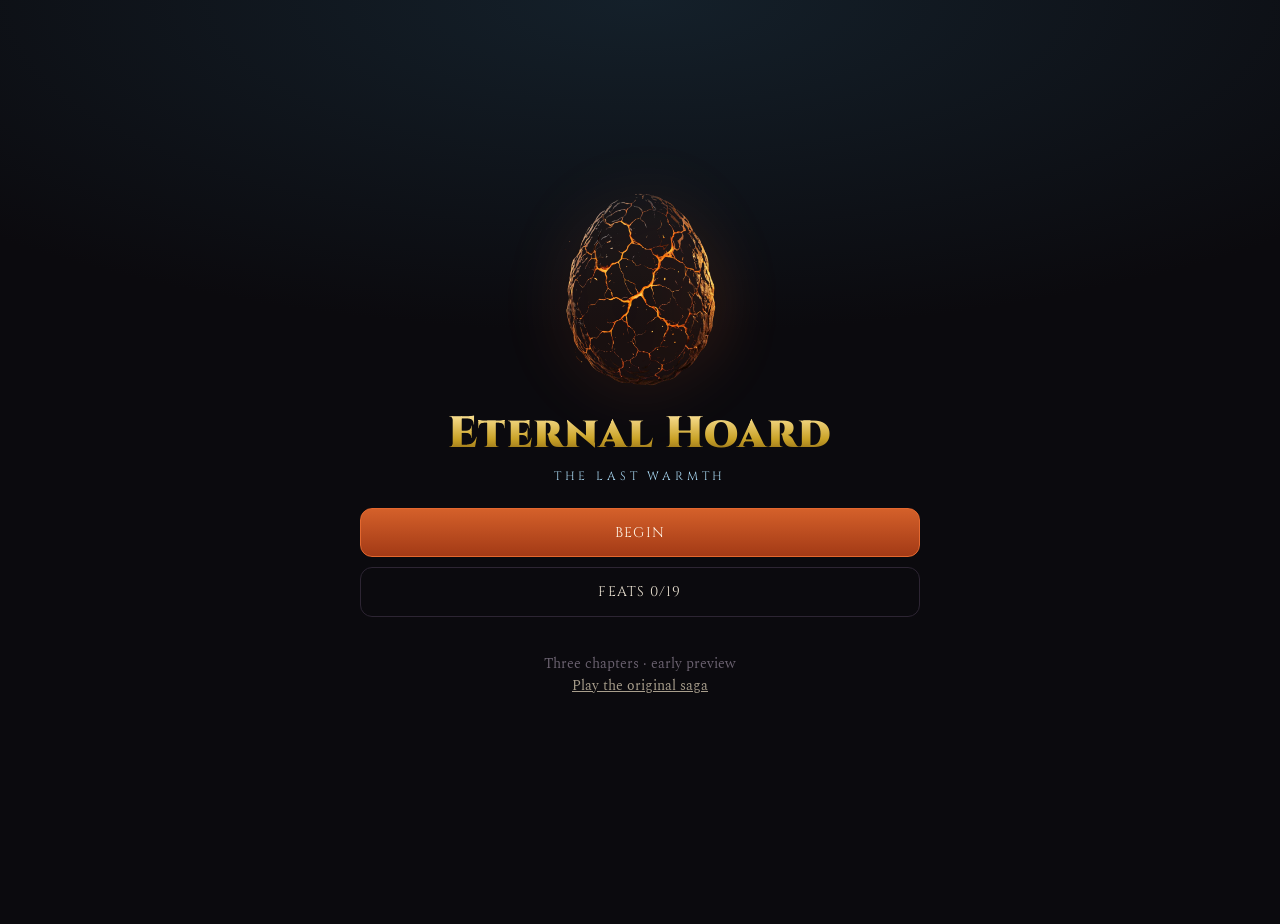
==== commit 17a4841e: "Chapter three, The Gilded Debt: Veyrmark, vaults, memories, the Ledger New southern map and lair, ca" ====
--- a/next/index.html
+++ b/next/index.html
@@ -429,6 +429,7 @@
   return dist(p, LAIR) <= radius(s);
 }
 function placeState(id, s = S){
+  if((s.chapter || 1) >= 3) return placeState3(id, s);
   if(PLACES[id].kind === 'village'){
     const st = s.places[id];
     if(st === 'lost') return 'lost';
@@ -474,6 +475,13 @@
 function season(s = S){ return SEASONS[s.season]; }
 function tribute(s = S){
   let g = 0; const lines = [];
+  if((s.chapter || 1) >= 3){
+    if(s.c3.greywater === 'free'){ g += 12; lines.push(['Greywater sends thanks', '+12']); }
+    if(s.flags.shaft){ g += 14; lines.push(['The Deep Shaft digs for you', '+14']); }
+    if(perk('song', s)){ g += 12; lines.push(['The gold sings to you', '+12']); }
+    if(s.flags.signed){ g += 200; lines.push(['The Ledger pays, as agreed', '+200']); }
+    return { g, lines };
+  }
   VILLAGES.forEach(v => { const st = placeState(v, s); if(st === 'kindled' || st === 'warm' || st === 'saved'){ const t = 6 + Math.floor(s.hope / 10); g += t; lines.push([`${PLACES[v].name} sends tribute`, `+${t}`]); } });
   const gob = { allied:10, vassal:14, terrified:8 }[s.flags.goblins];
   if(gob){ g += gob; lines.push(['The goblins dig gold', `+${gob}`]); }
@@ -503,13 +511,15 @@
     });
     if(rep.villages.every(x => x.ok)) unlock('hearths');
   }
-  if(s.season < SEASONS.length) s.flights = SEASONS[s.season].flights;
+  if((s.chapter || 1) >= 3){ const add = Math.floor(s.gold / 60); s.c3.greed = clamp(s.c3.greed + add, 0, 100); if(add) rep.lines.push({ t:'Your hoard grows heavier', v:`Greed +${add}`, good:false }); if(s.c3.greed >= 50){ s.hope = clamp(s.hope - 5, 0, 100); rep.lines.push({ t:'People whisper that you are no better than the bank', v:'Hope −5', good:false }); } }
+  if(s.season < SEAS(s).length) s.flights = SEAS(s)[s.season].flights;
   s.hunted = -1;
   return rep;
 }
 
 /* ── What waits at each place ── */
 function eventAt(id, s = S){
+  if((s.chapter || 1) >= 3) return eventAt3(id, s);
   if((s.chapter || 1) >= 2) return eventAt2(id, s);
   const f = s.flags, d = s.done, se = s.season;
   switch(id){
@@ -1070,6 +1080,265 @@
   ],
   choices:[ { t:'End of chapter two', fx:{ ach:'bell' }, go:'end' } ] },
 });
+/* ═══════════ CHAPTER THREE · THE GILDED DEBT ═══════════ */
+const SEASONS3 = [ { id:'harvest', name:'Harvest', flights:3 }, { id:'rains', name:'The Rains', flights:3 }, { id:'frost', name:'First Frost', flights:3 } ];
+function SEAS(s = S){ return (s.chapter || 1) >= 3 ? SEASONS3 : SEASONS; }
+function PL(s = S){ return (s.chapter || 1) >= 3 ? PLACES3 : PLACES; }
+const LAIR3 = { x:22, y:78 };
+const PLACES3 = {
+  crown:      { name:'The Hollow Crown', x:22, y:78, icon:'♨', kind:'lair', blurb:'An ancient dragon tomb inside a hollow hill. The bones are old. The hoard around them is older.' },
+  greywater:  { name:'Greywater',  x:45, y:68, icon:'⌂', kind:'town',  blurb:'A river village drowning in debt. Every roof has a Ledger mark painted on the door.' },
+  road:       { name:'The Gold Road', x:44, y:44, icon:'⇄', kind:'site', blurb:'Treasure wagons roll from the mint to the capital every week, guarded by coin-knights.' },
+  tarrow:     { name:'Tarrow Mint', x:18, y:38, icon:'◎', kind:'vault', blurb:'Chimneys, furnaces, and a vault where dragon gold is melted into crowns.' },
+  shaft:      { name:'The Deep Shaft', x:20, y:14, icon:'◒', kind:'site', blurb:'Goblin mines in the north-western hills, dug under contract to the Ledger.' },
+  assay:      { name:'The Old Assay', x:7,  y:57, icon:'✧', kind:'site', blurb:'A ruined tower on the moor where the Ledger once tested gold. Someone still lives there.' },
+  ledgerhall: { name:'Ledgerhall', x:64, y:44, icon:'♜', kind:'city',  blurb:'The capital, and under its golden dome, the Ledger. Every debt in the realm is written here.' },
+  saltbridge: { name:'Saltbridge', x:82, y:80, icon:'◎', kind:'vault', blurb:'The harbour. Its customs house keeps a vault for everything that comes in by sea.' },
+};
+Object.assign(ENEMIES, {
+  coinknight: { name:'Coin-Knight',    art:'V7', sil:'knight', hp:36, tags:['human'], moves:['mace','tithe','shield','mace'], silver:30 },
+  golem:      { name:'Vault Guardian', art:'V8', sil:'troll',  hp:72, tags:['construct'], moves:['windup','slam','grind'] },
+  auditor:    { name:'The Auditor',    art:'V8', sil:'troll',  hp:170, tags:['construct','boss'], moves:['audit','windup','smash','grind','mace'] },
+  vexarGilt:  { name:'Vexar, in gold chains', art:'V5', sil:'troll', hp:140, tags:['frost','boss','dragon'], moves:['coldfire','wingbeat','vchains','brood','coldfire'] },
+});
+Object.assign(MOVES, {
+  mace:  { k:'atk', dmg:10, t:'swings a gilded mace' },
+  tithe: { k:'spc', dmg:3,  t:'takes a tithe of your fire', label:'Tithe' },
+  slam:  { k:'atk', dmg:15, t:'brings both fists down' },
+  grind: { k:'def', blk:16, t:'locks its gears', label:'Lock' },
+  audit: { k:'spc', dmg:6,  t:'reads your debts aloud', label:'Audit' },
+});
+Object.assign(ENCOUNTERS, {
+  tithemen:  { foes:['coinknight'], bg:'A14', flee:false },
+  caravan:   { foes:['coinknight','coinknight'], bg:'A14', flee:true },
+  mint:      { foes:['golem'], bg:'A15', flee:false },
+  customs:   { foes:['coinknight','golem'], bg:'A17', flee:false },
+  bounty:    { foes:['coinknight','hunter','coinknight'], bg:'A16', flee:false },
+  auditor:   { foes:['auditor'], bg:'A15', flee:false },
+  vexarGilt: { foes:['vexarGilt'], bg:'A15', flee:false, redeem:true },
+});
+Object.assign(BG_FALLBACK, {
+  A12:'linear-gradient(180deg,#3a2e18,#1a140a)',
+  A13:'radial-gradient(40% 40% at 60% 30%,rgba(240,196,74,.35),transparent 70%),linear-gradient(180deg,#2a2236,#120e16)',
+  A14:'linear-gradient(180deg,#e0a050 0%,#7a5420 45%,#2a1c0c)',
+  A15:'radial-gradient(50% 40% at 50% 70%,rgba(240,196,74,.4),transparent 70%),linear-gradient(180deg,#1a160e,#0a0806)',
+  A16:'radial-gradient(30% 30% at 50% 20%,rgba(255,220,150,.3),transparent 70%),linear-gradient(180deg,#2a2016,#100c08)',
+  A17:'radial-gradient(30% 20% at 60% 60%,rgba(240,160,80,.35),transparent 70%),linear-gradient(180deg,#1c2a3a,#0a1018)',
+});
+Object.assign(PEOPLE, { P7:{ name:'Oriel Vance', mono:'O' }, P8:{ name:'Madam Selk', mono:'S' }, Q:{ name:'Brother Quill', mono:'Q' } });
+ACH.push(
+  { id:'memory3',  t:'Blood Remembers',   d:'Reclaim three ancestral memories.' },
+  { id:'debtfree', t:'Debts Forgiven',    d:'Burn the Ledger\'s books.' },
+  { id:'returned', t:'Gilded Liberation', d:'Give the Last Hoard back to the people.' },
+  { id:'eternal',  t:'The Eternal Hoard', d:'Keep every coin of the Last Hoard.' },
+  { id:'unsigned', t:'Read the Small Print', d:'Refuse to sign the Ledger.' },
+);
+
+const PERKS = {
+  furnace:  { t:'Deep Furnace',   d:'+1 heat every turn.' },
+  breath:   { t:"Mother's Breath", d:'Your breath hits 3 harder.' },
+  hide:     { t:'Gilded Hide',     d:'Start every fight with 8 block.' },
+  hunger:   { t:'Old Hunger',      d:'Devour works below 35% and heals 16.' },
+  song:     { t:'Song of Gold',    d:'+12 gold every season.' },
+  longlife: { t:'Long Memory',     d:'+15 max health.' },
+};
+const perk = (id, s = S) => !!(s.c3 && s.c3.perks.includes(id));
+function offerPerks(){
+  const left = Object.keys(PERKS).filter(k => !S.c3.perks.includes(k));
+  const a = left.splice(Math.floor(Math.random() * left.length), 1)[0], b = left[Math.floor(Math.random() * left.length)];
+  S.c3.offer = [a, b].filter(Boolean);
+}
+
+function startChapter3(){
+  S.chapter = 3; S.season = 0; S.flights = 3; S.done = {}; S.hunted = -1; S.chapterDone = false;
+  S.c3 = { perks:[], greed:10, bounty:0, offer:[], vaults:{ tarrow:'sealed', saltbridge:'sealed' }, greywater:'indebted' };
+  S.sel = 'greywater'; S.hp = S.maxHp;
+  openScene('ch3open');
+}
+function placeState3(id, s = S){
+  const k = PLACES3[id].kind;
+  if(k === 'lair') return 'warm';
+  if(k === 'vault') return s.c3.vaults[id] === 'open' ? 'reclaimed' : 'sealed';
+  if(id === 'greywater') return s.c3.greywater === 'free' ? 'free' : 'indebted';
+  if(id === 'shaft') return s.flags.shaft ? 'ally' : 'site';
+  if(id === 'ledgerhall') return s.done.great ? 'fallen' : 'ledger';
+  return 'site';
+}
+function eventAt3(id, s = S){
+  const d = s.done, se = s.season, f = s.flags;
+  switch(id){
+    case 'greywater': if(!d.greywater) return { scene:'greywater', label:'The tithe-men are collecting.' }; return null;
+    case 'road': if(d['caravan' + se]) return null; return { scene:'caravan', label: d.selk ? 'A treasure convoy is on the road.' : 'Wagons, and an old woman with a lot of rings.' };
+    case 'shaft': if(!d.shaft) return { scene:'shaft', label:'The rock here sings. So do the goblins.' }; return null;
+    case 'assay': if(!d.quill) return { scene:'quill', label:'A light in the ruined tower.' }; return null;
+    case 'tarrow': if(s.c3.vaults.tarrow === 'sealed' && (f.vaultsKnown || se >= 1)) return { scene:'tarrow', label:'The mint vault. Your blood is in there.' }; return null;
+    case 'saltbridge': if(s.c3.vaults.saltbridge === 'sealed' && (f.vaultsKnown || se >= 1)) return { scene:'saltbridge', label:'The customs vault at the harbour.' }; return null;
+    case 'ledgerhall':
+      if(!d.oriel) return { scene:'oriel', label:'An invitation, sealed in gold wax.' };
+      if(se === 2 && !d.great) return { scene:'greatVault', label:'The Great Vault. It is time.' };
+      return null;
+  }
+  return null;
+}
+const SEASON_OPEN_3 = { 1:'ch3rains', 2:'ch3frost' };
+
+Object.assign(SCENES, {
+ch3open: { bg:'A16', place:'The Hollow Crown', title:'South, Following the Gold',
+  text: (s) => [
+    'You fly south for nine days with a Ledger coin in your claws, and the coin hums louder every day. On the tenth morning the snow ends, and below you lies Veyrmark: gold fields, white roads, and a marble city with a dome that catches the sun like a hoard.',
+    'The coin leads you to a hollow hill in the south-west. Inside, curled around a scatter of dusty gold, lie the bones of a dragon bigger than any living thing you have seen. The coins in the dust hum the same note as the one in your claws.',
+    s.flags.vexar === 'freed' ? 'Vexar lands beside you and goes very still. "This was a dragon\'s lair," he says. "Before the Ledger." He touches the skull with one claw, gently. "We should sleep here."' : 'You sleep there that night, in the curve of the old ribs. You dream in someone else\'s memories.',
+    s.flags.goblins === 'allied' ? 'In the morning Snikkit climbs out of your saddle-bag, where he has apparently been for nine days. "Somebody," he says, "has to count."' : '',
+  ].filter(Boolean),
+  choices:[ { t:'Look out over Veyrmark', fx:{ note:'A new map: Veyrmark' }, go:'map' } ] },
+
+greywater: { bg:'A14', place:'Greywater', title:'Every Door Marked',
+  text:[
+    'In Greywater every door has the same mark painted on it: an open book and a quill. The Ledger\'s mark. It means: this house owes.',
+    'Two coin-knights in gilded plate are walking the street with a scribe, collecting. A family stands outside their house while the knights carry out the table, the chairs, the cradle.',
+    '"Debts are sacred," the scribe tells the father, not unkindly. "Sacred things must be paid."',
+  ],
+  choices:[
+    { t:'Pay their debt from your hoard', h:'40 gold. Greed falls, hope rises.', req:(s) => s.gold >= 40, fx:(s) => { s.c3.greed = Math.max(0, s.c3.greed - 10); s.c3.greywater = 'free'; return { gold:-40, hope:12, done:'greywater', note:'Greywater is free of the Ledger' }; },
+      out:['You drop forty gold on the scribe\'s ledger. He stares at it, then at you, then writes PAID IN FULL with a hand that is shaking badly.','By evening someone has painted over every Ledger mark in Greywater. In its place, rough and red: a dragon.'] },
+    { t:'Throw the knights out', fight:{ enc:'tithemen', win:'greywaterWon', lose:'defeat' } },
+    { t:'This is not your fight', fx:{ done:'greywater', hope:-4 }, out:['The cradle goes onto the cart. The family watches you leave. So does the scribe, and he writes down which way you flew.'] },
+  ] },
+greywaterWon: { bg:'A14', place:'Greywater', title:'Paid in Fire',
+  text:['The coin-knight goes into the river in his gilded plate and comes out much less gilded. The scribe drops his ledger and runs.','Greywater burns the ledger in the square that night and dances around it.'],
+  choices:[ { t:'Fly home', fx:(s) => { s.c3.greywater = 'free'; s.c3.bounty += 10; return { hope:10, dread:3, done:'greywater', note:'Bounty on your head rises' }; } } ] },
+
+caravan: { bg:'A14', who:'P8', place:'The Gold Road', title: (s) => s.done.selk ? 'Treasure Wagons' : 'Madam Selk',
+  text: (s) => s.done.selk ? [
+    'Six iron-banded wagons roll towards Ledgerhall, guarded by coin-knights. Every wagon hums. Every coin in them was once a dragon\'s.',
+    s.flags.selk ? 'Madam Selk was right about the time and the road. She is always right about roads.' : '',
+  ].filter(Boolean) : [
+    'An old woman sits on the lead wagon of a caravan that is very obviously not a Ledger caravan: painted wheels, goats, a parrot. She watches you land and does not stop knitting.',
+    '"Madam Selk," she says. "Forty years on these roads. I know when every Ledger convoy leaves the mint, which knights are drunk and which bridges are rotten." She holds up the knitting. "Information has a price. A cut of what you take. Fair?"',
+  ],
+  choices:[
+    { t:'Deal: she gets a cut', req:(s) => !s.done.selk, fx:{ flags:{ selk:true, vaultsKnown:true }, done:'selk', note:'Selk will report the convoys and the vaults' },
+      out:['"Lovely," says Selk. "First thing for free: the mint at Tarrow and the customs house at Saltbridge both keep dragon gold in their vaults. Old gold. Yours, I suspect." She tilts her head. "You can hear it, can\'t you."'] },
+    { t:'No deals', req:(s) => !s.done.selk, fx:{ done:'selk' }, out:['"Suit yourself," says Selk, and drives on. The parrot says something rude about dragons.'] },
+    { t:'Raid the convoy', req:(s) => !!s.done.selk, fight:{ enc:'caravan', win:'caravanWon', lose:'defeat' } },
+    { t:'Let it pass', req:(s) => !!s.done.selk, go:'map', refund:true },
+  ] },
+caravanWon: { bg:'A14', place:'The Gold Road', title:'Wagons on Their Sides',
+  text:['The convoy lies scattered across the road, wheels still turning. The gold is warm by the time you have gathered it.'],
+  choices:[ { t:'Fly home', fx:(s) => { s.done['caravan' + s.season] = true; s.c3.bounty += 8; s.c3.greed += 6; const cut = s.flags.selk ? 15 : 0; return { gold:55 - cut, note: cut ? 'Selk takes her cut' : 'The Ledger raises your bounty' }; } } ] },
+
+shaft: { bg:'A5', who:'P1', place:'The Deep Shaft', title: (s) => s.flags.goblins ? 'Cousins' : 'The Deep Shaft',
+  text: (s) => [
+    'The goblins of the Deep Shaft dig for the Ledger, under a contract nobody can read because the Ledger wrote it. They are thin, and grey with dust, and they sing while they work: the same note the coins sing.',
+    s.flags.goblins ? 'Their forewoman takes one look at Snikkit and shrieks. "Gnash\'s nephew! The one who can count!" Snikkit turns a dignified purple.' : 'Their forewoman, a goblin with a pickaxe taller than she is, looks at you for a long time. "You hear it too," she says. "The singing."',
+    '"The contract says we dig until the debt is paid," she says. "The debt is never paid."',
+  ],
+  choices:[
+    { t:'Buy out their contract', h:'50 gold. They dig for you instead.', req:(s) => s.gold >= 50, fx:{ gold:-50, flags:{ shaft:true, vaultsKnown:true }, done:'shaft', hope:6 },
+      out:['The forewoman tears the contract in half, then in quarters, then eats a quarter for good measure. The Deep Shaft is yours. They will dig gold, and they will tell you where every vault in Veyrmark sings loudest.'] },
+    { t:'Tell them to walk out', h:'Free. The Ledger will notice.', fx:(s) => { s.c3.bounty += 8; return { flags:{ shaft:true, vaultsKnown:true }, done:'shaft', hope:8, dread:2 }; },
+      out:['They walk out singing, four hundred goblins with pickaxes, straight past the Ledger\'s overseer, who wisely says nothing at all.'] },
+  ] },
+
+quill: { bg:'A6', who:'Q', place:'The Old Assay', title:'Brother Quill',
+  text:[
+    'The ruined tower is full of books, and the books are full of numbers, and in the middle of them sits an old man with ink up to his elbows.',
+    '"Brother Quill. Former assayer to the Ledger. Former believer." He shows you a page. "Every coin the Ledger owns, listed. Weight, purity, origin. Origin." His finger taps a column. "Dragon. Dragon. Dragon. Three hundred years of stolen hoards, and they kept the receipts."',
+    '"Gold remembers," he says. "If you listen to it right, it will tell you who it belonged to. And what they knew."',
+  ],
+  choices:[ { t:'Teach me to listen', h:'Your first ancestral memory.', fx:(s) => { offerPerks(); return { done:'quill', flags:{ vaultsKnown:true } }; }, go:'memory' } ] },
+
+memory: { bg:'A16', place:'A memory', title:'The Gold Remembers',
+  text:['You lie on the old gold and listen. Under the humming there are voices, and under the voices there are lives: dragons who flew before the Quench, who knew things you were never taught.','Two memories rise. You can only hold one.'],
+  choices: (s) => (s.c3.offer || []).map(k => ({ t:PERKS[k].t, h:PERKS[k].d, fx:(st) => { st.c3.perks.push(k); if(k === 'longlife'){ st.maxHp += 15; st.hp += 15; } if(st.c3.perks.length >= 3) unlock('memory3'); return { note:`Memory: ${PERKS[k].t}` }; } })) },
+
+tarrow: { bg:'A15', place:'Tarrow Mint', title:'The Furnaces of Tarrow',
+  text:['Under the mint, behind a round iron door, the vault of Tarrow holds the gold that has not yet been melted into crowns. You can hear it from the street: a chorus, all on one note.','In front of the door stands a guardian of brass and coins, older than the Ledger. Its keyhole chest begins to glow.'],
+  choices:[ { t:'Break the vault', fight:{ enc:'mint', win:'tarrowWon', lose:'defeat' } } ] },
+tarrowWon: { bg:'A15', place:'Tarrow Mint', title:'Unmelted',
+  text:['The guardian comes apart in a rain of coins. Behind it, the vault: and in the vault, a hoard that has been waiting for you for three hundred years.'],
+  choices:[ { t:'Take it home, and listen', fx:(s) => { s.c3.vaults.tarrow = 'open'; s.c3.bounty += 10; offerPerks(); return { gold:70 }; }, go:'memory' } ] },
+saltbridge: { bg:'A17', place:'Saltbridge', title:'The Customs House',
+  text: (s) => [
+    'Saltbridge\'s customs house stands on the quay like a fist. Its vault is underneath, below the waterline, where the Ledger keeps what comes in from the sea.',
+    s.flags.selk ? 'Madam Selk has one of her nephews on the night watch. The side door is unlocked. The guardian is not.' : 'A coin-knight paces the quay. Below, something heavy turns its gears.',
+  ],
+  choices:[ { t:'Go in', fight:{ enc:'customs', win:'saltbridgeWon', lose:'defeat' } } ] },
+saltbridgeWon: { bg:'A17', place:'Saltbridge', title:'Below the Waterline',
+  text:['The vault floods as you break it, and the gold comes up out of the black water singing.'],
+  choices:[ { t:'Take it home, and listen', fx:(s) => { s.c3.vaults.saltbridge = 'open'; s.c3.bounty += 10; offerPerks(); return { gold:80 }; }, go:'memory' } ] },
+
+oriel: { bg:'A13', who:'P7', place:'Ledgerhall', title:'An Invitation',
+  text:[
+    'The invitation is delivered by a coin-knight who does not draw his mace. It is written in gold ink: Assayer-General Oriel Vance requests the pleasure of a conversation.',
+    'She meets you on the steps of the golden dome, alone, with a ledger under her arm. "We are not the Quench," she says. "We do not hate you. We do not hate anything. We simply keep accounts."',
+    '"So, an account. Sign your name in the Ledger, and you will be paid two hundred gold every season, for as long as you live. In return you will not touch our vaults." She opens the book. There is a line waiting, and a quill. "It is a very good offer. It is a very long life."',
+  ],
+  choices:[
+    { t:'Sign', h:'Gold every season. Read the small print?', fx:{ flags:{ signed:true }, done:'oriel', gold:60 },
+      out:['You sign. The ink is warm. Oriel Vance smiles for the first time and closes the book very gently.','Only later does Snikkit read the clause on the next page, the one in very small letters: a dragon who signs the Ledger is itself an asset of the Ledger, to be collected upon default.'] },
+    { t:'Refuse', fx:{ done:'oriel', hope:4, ach:'unsigned' }, out:['"A pity," says Oriel Vance, and means it. "Debts are sacred, dragon. Even the ones you refuse to owe."'] },
+    { t:'Burn the book in her hands', fx:(s) => { s.c3.bounty += 15; return { done:'oriel', dread:10, wild:5 }; },
+      out:['The book goes up in your fire. Oriel Vance does not let go of it until it is ash. Then she looks at her burned hands, and then at you, and writes something on her cuff with a finger of soot.','Every coin-knight in Veyrmark is looking for you by nightfall.'] },
+  ] },
+
+bounty: { bg:'A16', place:'The Hollow Crown', title:'Collectors',
+  text: (s) => [`The Ledger has put a price on your head: ${100 + s.c3.bounty * 5} crowns. The collectors come at night, into your hollow hill, with nets and gilded maces.`],
+  choices:[ { t:'Defend your lair', fight:{ enc:'bounty', win:'bountyWon', lose:'defeat' } } ] },
+bountyWon: { bg:'A16', place:'The Hollow Crown', title:'Returned to Sender',
+  text:['You send the collectors back to Ledgerhall without their maces, their nets or, in one case, their trousers.'],
+  choices:[ { t:'Rest', fx:{ gold:30, dread:4, done:'bounty' } } ] },
+
+ch3rains: { bg:'A13', place:'Veyrmark', title:'The Rains',
+  text: (s) => [
+    'The autumn rains come, and with them, news. The Ledger has doubled the guard on every road. The price of bread in Ledgerhall has risen twice in a month: there is less gold in circulation than there used to be, and everyone knows why.',
+    s.c3.greed >= 40 ? 'In Greywater, people have started saying the dragon is no better than the bank. Just bigger.' : 'In Greywater, children play dragon-and-knights in the mud, and the dragon always wins.',
+  ],
+  choices:[ { t:'Fly', go:'map' } ] },
+ch3frost: { bg:'A13', who:'P7', place:'Ledgerhall', title:'First Frost',
+  text: (s) => [
+    'The first frost silvers the golden dome. Oriel Vance has closed the city gates.',
+    s.flags.signed ? 'A letter arrives under gold seal: the Ledger finds you in breach of contract, and will be collecting the asset in person.' : 'A letter arrives under gold seal. It contains a single line: Come and audit us, then.',
+    'Under Ledgerhall lies the Great Vault, and in it, they say, the Last Hoard: the gold of every dragon the Quench ever drowned.',
+  ],
+  choices:[ { t:'Fly', go:'map' } ] },
+
+greatVault: { bg:'A15', who:'P7', place:'The Great Vault', title:'The Last Hoard',
+  text: (s) => [
+    'The Great Vault is not a room. It is a cathedral underground: gold in hills, in drifts, in rivers, under a ceiling painted with every dragon the Quench drowned, and beside each dragon, its weight in crowns.',
+    'Oriel Vance stands on a balcony of ledgers. "Three hundred years of accounts," she says. "Every coin a dragon. Every dragon a coin. It balances. It always balances."',
+    s.flags.vexar === 'fled' ? 'Below her, chained in gold instead of iron, crouches Vexar. The Ledger bought him from what was left of the Quench. "An asset," says Oriel Vance, "to collect an asset."' : s.flags.vexar === 'freed' ? 'Behind you, Vexar\'s breath goes blue in the dark. From the far end of the vault, something enormous and brass begins to turn its gears. "The Auditor," says Oriel Vance. "It has never once been wrong."' : 'From the far end of the vault, something enormous and brass begins to turn its gears. "The Auditor," says Oriel Vance. "It has never once been wrong."',
+  ],
+  choices:[ { t:'Fight', fx:{ done:'great' }, fight:{ enc:'__great', win:'greatWon', lose:'greatLost' } } ] },
+greatWon: { bg:'A15', who:'P7', place:'The Great Vault', title: (s) => s.flags.giltFreed ? 'Brothers' : 'The Accounts Close',
+  text: (s) => s.flags.giltFreed ? [
+    'Gold chains melt the way iron ones do, if the fire is given and not taken. Vexar shakes them off and looks at you, and then up at Oriel Vance on her balcony, and for the first time in his life his breath is not blue. It is the colour of yours.',
+  ] : [
+    'The last of your enemies falls, and the vault is silent but for the humming of three hundred years of gold.',
+  ],
+  choices:[ { t:'Climb to the balcony', fx:(s) => s.flags.giltFreed ? { hope:12, flags:{ vexar:'freed' }, ach:'brother' } : {}, go:'lastHoard' } ] },
+greatLost: { bg:'A15', who:'P7', place:'The Great Vault', title:'Collected',
+  text:['You wake in chains of gold, in a cage of gold, while Oriel Vance writes the date in her ledger. It takes Snikkit, the goblins of the Deep Shaft and half of Greywater three days to dig you out.','When they do, Oriel Vance is waiting at the vault door, alone. She has not run. Accountants do not run.'],
+  choices:[ { t:'Face her', fx:{ hope:-6 }, go:'lastHoard' } ] },
+lastHoard: { bg:'A15', who:'P7', place:'The Great Vault', title:'The Eternal Hoard',
+  text:[
+    'Oriel Vance closes her ledger. "Well," she says. "It is yours. Every coin. What will you do with it? Lend it out? Spend it? Sleep on it, like your mother did?" She smiles thinly. "Or will you burn the books and let the whole realm forget what it owes? Choose carefully. Whoever holds this gold holds Veyrmark."',
+  ],
+  choices:[
+    { t:'Give it back to the people', h:'Every village, every debt. Greed falls to nothing.', fx:(s) => { s.c3.greed = 0; return { hope:20, gold:100, flags:{ last:'returned' }, ach:'returned' }; }, go:'ch3end' },
+    { t:'Burn the Ledger\'s books', h:'All debts forgotten. The realm in chaos, and free.', fx:{ hope:12, dread:8, gold:300, flags:{ last:'burned' }, ach:'debtfree' }, go:'ch3end' },
+    { t:'Keep it. All of it.', h:'The Eternal Hoard. You become the bank.', fx:(s) => { s.c3.greed = 100; return { gold:1000, dread:15, hope:-10, flags:{ last:'kept' }, ach:'eternal' }; }, go:'ch3end' },
+  ] },
+ch3end: { bg:'A13', place:'Ledgerhall', title:'The Gilded Debt',
+  text: (s) => [
+    { returned:'For a month, every village in Veyrmark wakes up to find gold on its doorstep, warm to the touch. The golden dome is turned into a granary. Oriel Vance is given a desk in it, and a ledger, and the job of counting bread.',
+      burned:'The Ledger burns for a week, and with it every debt in Veyrmark. Nobody knows who owns what anymore. Nobody owes anybody. It is chaos, and it is the happiest chaos the south has ever known.',
+      kept:'You sleep on the Last Hoard under the golden dome, and Veyrmark learns to pay its debts to you instead. The gold is very warm. The realm is very quiet. Some nights, very faintly, you hear the coins singing your mother\'s name, and you cannot remember whether they ever sang anything else.' }[s.flags.last],
+    'Deep in the vault, under the last drift of gold, you find one thing that is not a coin: a stone tablet, older than the Ledger and older than the Quench, carved with a single word in the old tongue of dragons and men.',
+    'Covenant.',
+  ],
+  choices:[ { t:'End of chapter three', go:'end' } ] },
+});
 /* ═══════════ BATTLE ═══════════ */
 const sleep = (ms) => new Promise(r => setTimeout(r, ms));
 const rnd = () => Math.random();
@@ -1077,6 +1346,7 @@
 function pow(){ return STAGE_POW[S.stage] * (1 + S.wild / 200); }
 function startBattle(encId, win, lose){
   if(encId === '__pines') encId = S.season >= 2 ? 'pack' : 'wolves';
+  if(encId === '__great') encId = S.flags.vexar === 'fled' ? 'vexarGilt' : 'auditor';
   const enc = ENCOUNTERS[encId];
   const hpScale = 1 + S.season * 0.12 + ((S.chapter || 1) >= 2 ? .3 : 0);
   const foes = enc.foes.map((k, i) => {
@@ -1086,6 +1356,7 @@
   const B = { enc:encId, breakAt:enc.breakAt || 0, redeem:!!enc.redeem, bg:enc.bg, flee:enc.flee, foes, tgt:0, turn:1, win, lose, busy:false, log:'', dawn:enc.dawn || 0,
     me:{ heat:4, st:{} } };
   if(S.flags.ward) B.me.st.block = 8;
+  if(perk('hide')) B.me.st.block = (B.me.st.block || 0) + 8;
   foes.forEach(f => {
     if(f.tags.includes('beast') && S.dread >= 35) f.st.fear = 2;
     if(f.tags.includes('human') && S.dread >= 60) f.st.fear = 2;
@@ -1125,7 +1396,7 @@
 function actions(B){
   const L = S.look, forge = S.upgrades.forge;
   const t = B.foes[B.tgt];
-  const canDevour = t && t.hp > 0 && !t.tags.includes('boss') && t.hp <= t.max * .25;
+  const canDevour = t && t.hp > 0 && !t.tags.includes('boss') && !t.tags.includes('construct') && t.hp <= t.max * (perk('hunger') ? .35 : .25);
   const list = [
     { id:'claw',   name:'Claw',  d:`${Math.round((5 + forge * 3) * pow())} damage`, cost:0 },
     { id:'breath', name:BREATH[L.element].name, d:BREATH[L.element].d, cost:4, cls:'breath' },
@@ -1134,6 +1405,7 @@
     { id:'roar',   name:'Roar',  d:'Enemies hit 30% softer for 2 turns', cost:1 },
   ];
   if(B.redeem && t && t.hp > 0 && t.hp <= t.max * .5 && canRedeem()) list.unshift({ id:'offer', name:'Offer your fire', d:'Breathe warmth into his chains, not into him', cost:4, cls:'breath' });
+  if((S.chapter || 1) >= 3 && S.flags.vexar === 'freed' && !B.vexarUsed && B.enc !== 'vexarGilt') list.push({ id:'vexar', name:'Call Vexar', d:'Cold fire on every enemy. Once per fight.', cost:0, cls:'breath' });
   if(canDevour) list.push({ id:'devour', name:'Devour', d:'Finish it. Heal 10.', cost:0 });
   else if(B.flee) list.push({ id:'flee', name:'Fly away', d:'Leave the fight', cost:0 });
   return list;
@@ -1142,6 +1414,7 @@
 function hit(B, f, amount, opts = {}){
   if(f.hp <= 0) return 0;
   let d = Math.max(0, Math.round(amount));
+  if(opts.breath && perk('breath')) d += 3;
   if(opts.breath && f.tags.includes('frost')) d = Math.round(d * 1.5);
   if(f.st.block){ const a = Math.min(f.st.block, d); f.st.block -= a; d -= a; if(a) fx('blk', f, `⛨${a}`); }
   f.hp = Math.max(0, f.hp - d);
@@ -1173,7 +1446,7 @@
     case 'tail': {
       const tb = S.upgrades.forge * 2;
       anim('claw', t);
-      if(S.look.tail === 'club'){ const d = hit(B, t, (6 + tb) * P - chillPen); if(t.hp > 0 && !t.st.stunImmune && !t.tags.includes('boss')){ t.st.stun = 1; B.log = `Your tail club lands: ${d}. ${t.name} is stunned.`; } else B.log = `Your tail club lands: ${d}.${t.tags.includes('boss') ? ' Too big to stun.' : ''}`; }
+      if(S.look.tail === 'club'){ const d = hit(B, t, (6 + tb) * P - chillPen); if(t.hp > 0 && !t.st.stunImmune && !t.tags.includes('boss') && !t.tags.includes('construct')){ t.st.stun = 1; B.log = `Your tail club lands: ${d}. ${t.name} is stunned.`; } else B.log = `Your tail club lands: ${d}.${t.tags.includes('boss') ? ' Too big to stun.' : ''}`; }
       if(S.look.tail === 'whip'){ let d = 0; for(let k = 0; k < 3; k++) d += hit(B, t, (3 + tb / 2) * P - chillPen / 2); B.log = `Three lashes: ${d} damage.`; }
       if(S.look.tail === 'venom'){ const d = hit(B, t, (3 + tb) * P); if(t.hp > 0) t.st.poison = (t.st.poison || 0) + 4; B.log = `The barb sinks in: ${d}, and poison.`; }
       if(S.look.tail === 'fin'){ let tot = 0; alive(B).forEach(f => tot += hit(B, f, (4 + tb) * P - chillPen)); me.st.evade = 1; B.log = `You sweep the field: ${tot} damage. You will dodge the next blow.`; }
@@ -1189,11 +1462,12 @@
       break; }
     case 'roar': alive(B).forEach(f => f.st.fear = 2); S.wild = clamp(S.wild + 1, 0, 100); B.log = 'You roar. The mountain answers. They falter.'; anim('roar'); break;
     case 'devour': {
-      t.hp = 0; S.hp = Math.min(S.maxHp, S.hp + 10); S.wild = clamp(S.wild + 3, 0, 100);
+      t.hp = 0; S.hp = Math.min(S.maxHp, S.hp + (perk('hunger') ? 16 : 10)); S.wild = clamp(S.wild + 3, 0, 100);
       if(t.tags.includes('human')){ S.dread = clamp(S.dread + 4, 0, 100); S.hope = clamp(S.hope - 2, 0, 100); }
       fx('heal', 'me', '+10'); B.log = `You finish ${t.name} the old way.`; break; }
     case 'flee': B.busy = false; return endBattle(B, 'fled');
-    case 'offer': S.flags.vexarFreed = true; B.log = 'You breathe on the chains. Not on him. On the chains.'; anim('breath', t); render(); await sleep(900); return endBattle(B, 'win');
+    case 'vexar': B.vexarUsed = true; alive(B).forEach(f => { hit(B, f, 12 * P); f.st.fear = 1; }); B.log = 'Vexar dives out of the dark and breathes. The cold fire takes them all.'; anim('breath'); break;
+    case 'offer': if(B.enc === 'vexarGilt') S.flags.giltFreed = true; else S.flags.vexarFreed = true; B.log = 'You breathe on the chains. Not on him. On the chains.'; anim('breath', t); render(); await sleep(900); return endBattle(B, 'win');
   }
   render();
   await sleep(420);
@@ -1222,9 +1496,11 @@
     };
     switch(f.intent){
       case 'howl': alive(B).forEach(x => x.st.fury = (x.st.fury || 0) + 1); B.log = 'The wolves howl, and their eyes go bright.'; break;
-      case 'shield': case 'rime': case 'brood': f.st.block = m.blk; B.log = `${f.name} ${m.t}.`; break;
+      case 'shield': case 'rime': case 'brood': case 'grind': f.st.block = m.blk; B.log = `${f.name} ${m.t}.`; break;
       case 'windup': B.log = 'The Grinder raises his club high. Brace yourself.'; break;
       case 'douse': { const d = strike(m.dmg); if(d >= 0){ me.st.soak = 2; me.heat = Math.max(0, me.heat - 1); B.log = `${f.name} douses you in ice water (${d}). Your fire sputters.`; } break; }
+      case 'tithe': { const d = strike(m.dmg); if(d >= 0){ me.heat = Math.max(0, me.heat - 2); B.log = `${f.name} takes a tithe of your fire (${d}). You lose 2 heat.`; } break; }
+      case 'audit': { const d = strike(m.dmg); if(d >= 0){ me.heat = 0; B.log = `The Auditor reads your debts aloud (${d}). Your fire goes out.`; } break; }
       case 'chill': case 'coldfire': { const d = strike(m.dmg); if(d >= 0){ me.st.chill = 2; B.log = `Frost creeps over your scales (${d}). You feel slow.`; } break; }
       case 'chain': case 'net': case 'vchains': { const d = strike(m.dmg); if(d >= 0){ me.st.stun = 1; B.log = `Iron chains snap around your wings (${d}). You lose your next turn.`; } break; }
       case 'mend': { const w = alive(B).filter(x => x !== f).sort((a, b) => a.hp / a.max - b.hp / b.max)[0]; if(w){ w.hp = Math.min(w.max, w.hp + 10); fx('heal', w, '+10'); B.log = `${f.name} mends ${w.name}.`; } break; }
@@ -1245,7 +1521,7 @@
   });
   ['chill','soak'].forEach(k => { if(me.st[k]){ me.st[k]--; if(!me.st[k]) delete me.st[k]; } });
   delete me.st.thorns;
-  const regen = 2 - (me.st.chill ? 1 : 0) + (me.st.heatNext || 0); delete me.st.heatNext;
+  const regen = 2 + (perk('furnace') ? 1 : 0) - (me.st.chill ? 1 : 0) + (me.st.heatNext || 0); delete me.st.heatNext;
   me.heat = Math.min(10, me.heat + regen);
   me.st.block = 0;
   B.turn++;
@@ -1297,7 +1573,7 @@
 /* ── top bar ── */
 function topbar(){
   if(!S.name) return '';
-  const se = SEASONS[Math.min(S.season, 3)], fl = se.flights;
+  const se = SEAS()[Math.min(S.season, SEAS().length - 1)], fl = se.flights;
   const pips = Array.from({ length: fl }, (_, i) => `<i class="${i < S.flights ? 'on' : ''}"></i>`).join('');
   return `<div class="bar">
     <div class="bar-top"><span class="bar-name">${esc(S.name)} · ${STAGES[S.stage]}</span><span class="bar-season">${se.name}<span class="pips" title="Flights left">${pips}</span></span></div>
@@ -1317,7 +1593,7 @@
       <button class="btn ghost" data-a="feats">Feats ${Object.keys(META.ach).length}/${ACH.length}</button>
     </div>
     ${UI.feats ? `<div class="stack" style="text-align:left">${ACH.map(a => `<div class="line ${META.ach[a.id] ? 'good' : ''}"><span><b style="font-family:var(--f-d)">${a.t}</b><br><span class="muted small">${a.d}</span></span><b>${META.ach[a.id] ? '✓' : ''}</b></div>`).join('')}</div>` : ''}
-    <p class="note">Chapters one and two · early preview<br><a href="../" style="color:var(--dim)">Play the original saga</a></p>
+    <p class="note">Three chapters · early preview<br><a href="../" style="color:var(--dim)">Play the original saga</a></p>
   </div>`;
 }
 
@@ -1348,7 +1624,7 @@
     <h2>${tx(R(sc.title))}</h2>
     ${fxChips(pend)}
     <div class="prose">${text.map(p => `<p class="${p.startsWith('"') ? 'say' : ''}">${tx(p)}</p>`).join('')}</div>
-    <div class="choices">${sc.choices.map((c, i) => {
+    <div class="choices">${R(sc.choices).map((c, i) => {
       const locked = c.req && !c.req(S);
       return `<button class="choice ${c.fight ? 'fight' : ''} ${locked ? 'locked' : ''}" data-a="choose" data-i="${i}" ${locked ? 'disabled' : ''}><span class="t">${tx(c.t)}</span>${c.h ? `<span class="h">${tx(c.h)}</span>` : ''}</button>`;
     }).join('')}</div>
@@ -1375,22 +1651,22 @@
 <path d="M0 30 C60 24 120 20 180 22 C230 24 270 18 300 14" fill="none" stroke="#cfe3ef" stroke-opacity=".15" stroke-width="1" stroke-dasharray="3 4"/>
 </svg>`;
 function vMap(){
-  const sel = S.sel || 'kettle', P = PLACES[sel];
-  const pins = Object.entries(PLACES).filter(([id, p]) => !p.ch || p.ch <= (S.chapter || 1)).map(([id, p]) => {
+  const PLs = PL(); const sel = PLs[S.sel] ? S.sel : Object.keys(PLs)[1], P = PLs[sel]; const ch3 = (S.chapter || 1) >= 3;
+  const pins = Object.entries(PLs).filter(([id, p]) => !p.ch || p.ch <= (S.chapter || 1)).map(([id, p]) => {
     const st = placeState(id), ev = eventAt(id);
-    const cls = [id === 'lair' ? 'lair' : '', st === 'warm' || st === 'kindled' || st === 'saved' ? 'warm' : '', st === 'lost' ? 'lost' : '', st === 'locked' ? 'locked' : '', ev && S.flights > 0 ? 'event' : '', id === sel ? 'sel' : ''].join(' ');
+    const cls = [p.kind === 'lair' ? 'lair' : '', ['warm','kindled','saved','free','ally','reclaimed','fallen'].includes(st) ? 'warm' : '', st === 'lost' ? 'lost' : '', st === 'locked' ? 'locked' : '', ev && S.flights > 0 ? 'event' : '', id === sel ? 'sel' : ''].join(' ');
     return `<button class="pin ${cls}" style="left:${p.x}%;top:${p.y}%" data-a="sel" data-v="${id}" aria-label="${esc(p.name)}"><span class="dot">${p.icon}</span><span class="nm">${esc(p.name)}</span>${ev && S.flights > 0 ? '<span class="ex"></span>' : ''}</button>`;
   }).join('');
   const st = placeState(sel), ev = eventAt(sel);
-  const tagTxt = { warm:'Warm', kindled:'Kindled', saved:'Saved', frozen:'Frozen', lost:'Lost', locked:'Chapter 2' }[st];
-  const tagCls = { warm:'warm', kindled:'warm', saved:'warm', frozen:'frozen', lost:'lost', locked:'frozen' }[st];
+  const tagTxt = { warm: ch3 ? 'Yours' : 'Warm', kindled:'Kindled', saved:'Saved', frozen:'Frozen', lost:'Lost', locked:'Chapter 2', sealed:'Sealed vault', reclaimed:'Reclaimed', free:'Free', indebted:'In debt', ally:'Allies', site:'Open', ledger:'The Ledger', fallen:'Fallen' }[st] || st;
+  const tagCls = { warm:'warm', kindled:'warm', saved:'warm', frozen:'frozen', lost:'lost', locked:'frozen', reclaimed:'warm', free:'ally', ally:'ally', fallen:'warm' }[st] || 'frozen';
   let extra = '';
   if(sel === 'warren' && S.flags.goblins) extra = `<span class="tag ally">${{ allied:'Allies', vassal:'Vassals', terrified:'Terrified' }[S.flags.goblins]}</span>`;
   let info;
-  if(sel === 'lair'){
-    info = `<p class="muted small">Your hoard is your hearth. The more gold you sleep on, the further your warmth reaches. Warmth range is ${glowLevel()} now.</p><button class="btn primary" data-a="lair">Enter your lair</button>`;
+  if(P.kind === 'lair'){
+    info = `<p class="muted small">${ch3 ? 'Your new lair. Rest, build and listen to the gold.' : `Your hoard is your hearth. The more gold you sleep on, the further your warmth reaches. Warmth range is ${glowLevel()} now.`}</p><button class="btn primary" data-a="lair">Enter your lair</button>`;
   } else {
-    const d = Math.round(dist(P, LAIR));
+    const d = Math.round(dist(P, ch3 ? LAIR3 : LAIR));
     info = `<p class="muted small">${esc(P.blurb || '')}</p>
       ${P.kind === 'village' && st === 'frozen' ? `<p class="small" style="color:var(--frost)">Outside your warmth (distance ${d}, your range ${glowLevel()}). Kindle it, or grow your hoard, before winter.</p>` : ''}
       <p class="small" style="color:${ev ? 'var(--gold-hi)' : 'var(--faint)'}">${ev ? '✦ ' + esc(ev.label) : 'Nothing calls you here this season.'}</p>
@@ -1398,17 +1674,18 @@
   }
   const m = (label, v, col) => `<div class="meter"><span class="label">${label}</span><b>${v}</b><span class="mv"><i style="width:${v}%;background:${col}"></i></span></div>`;
   return `<div class="mapview fade-in">
-    <div class="vis"><div class="mapbox" id="mapbox">${MAP_SVG}<img class="base" src="${ART.bg('A2')}" alt="" onerror="this.remove()" style="object-fit:cover"><canvas id="frost"></canvas>${pins}</div></div><div class="col">
+    <div class="vis"><div class="mapbox" id="mapbox">${MAP_SVG}<img class="base" src="${ART.bg(ch3 ? 'A12' : 'A2')}" alt="" onerror="this.remove()" style="object-fit:cover"><canvas id="frost"></canvas>${pins}</div></div><div class="col">
     <div class="mapinfo"><h3>${esc(P.name)}<span style="display:flex;gap:6px">${extra}<span class="tag ${tagCls}">${tagTxt}</span></span></h3>${info}</div>
-    <div class="meters">${m('Hope', S.hope, 'var(--hope)')}${m('Dread', S.dread, 'var(--dread)')}${m('Wildness', S.wild, 'var(--wild)')}</div>
+    <div class="meters">${m('Hope', S.hope, 'var(--hope)')}${m('Dread', S.dread, 'var(--dread)')}${ch3 ? m('Greed', S.c3.greed, 'var(--gold-hi)') : m('Wildness', S.wild, 'var(--wild)')}</div>
     <button class="btn ghost" data-a="endseason">${UI.confirmEnd ? 'Tap again: let the season turn' : S.flights > 0 ? `Let the season turn (${S.flights} flight${S.flights > 1 ? 's' : ''} unused)` : 'Let the season turn'}</button>
-    ${(S.chapter || 1) >= 2 ? `<p class="hint">${S.season < 2 ? `${2 - S.season} season${2 - S.season > 1 ? 's' : ''} until the Grey Hold opens.` : 'The Grey Hold is open. The bell is ringing.'}</p>` : S.season < 3 ? `<p class="hint">${3 - S.season} season${3 - S.season > 1 ? 's' : ''} until winter. Villages outside your warmth when it comes will be lost.</p>` : ''}
+    ${ch3 ? `<p class="hint">${S.season < 2 ? `${2 - S.season} season${2 - S.season > 1 ? 's' : ''} until the Great Vault.` : 'The Great Vault is waiting under Ledgerhall.'} Bounty on your head: ${100 + S.c3.bounty * 5} crowns.</p>` : (S.chapter || 1) >= 2 ? `<p class="hint">${S.season < 2 ? `${2 - S.season} season${2 - S.season > 1 ? 's' : ''} until the Grey Hold opens.` : 'The Grey Hold is open. The bell is ringing.'}</p>` : S.season < 3 ? `<p class="hint">${3 - S.season} season${3 - S.season > 1 ? 's' : ''} until winter. Villages outside your warmth when it comes will be lost.</p>` : ''}
   </div></div>`;
 }
 
 let frostTex = null, shownR = null;
 function drawFrost(){
   const box = document.getElementById('mapbox'), cv = document.getElementById('frost'); if(!box || !cv) return;
+  if((S.chapter || 1) >= 3){ cv.width = 1; cv.height = 1; return; }
   const W = box.clientWidth, H = box.clientHeight, dpr = Math.min(2, devicePixelRatio || 1);
   cv.width = W * dpr; cv.height = H * dpr;
   const x = cv.getContext('2d'); x.setTransform(dpr, 0, 0, dpr, 0, 0);
@@ -1441,12 +1718,13 @@
 }
 
 function vLair(){
+  const ch3 = (S.chapter || 1) >= 3;
   const restHeal = S.upgrades.pool ? S.maxHp - S.hp : Math.min(S.maxHp - S.hp, Math.round(S.maxHp * .5));
   return `<div class="lair fade-in">
-    <div class="vis">${plate('A3', null, 'Your lair')}
-    <div class="hoardbox"><div class="big g"><div class="label">Hoard</div><div class="n">◆ ${S.gold}</div></div><div class="big w"><div class="label">Warmth range</div><div class="n">☀ ${glowLevel()}</div></div></div></div><div class="col">
-    <p class="muted small" style="margin:0">Every 12 gold in your hoard pushes your warmth one step further (up to 16). Upgrades cost gold, but their warmth is permanent.</p>
-    ${UPGRADES.map(u => {
+    <div class="vis">${plate(ch3 ? 'A16' : 'A3', null, ch3 ? 'The Hollow Crown' : 'Your lair')}
+    <div class="hoardbox"><div class="big g"><div class="label">Hoard</div><div class="n">◆ ${S.gold}</div></div>${ch3 ? `<div class="big w"><div class="label">Memories</div><div class="n">✧ ${S.c3.perks.length}</div></div>` : `<div class="big w"><div class="label">Warmth range</div><div class="n">☀ ${glowLevel()}</div></div>`}</div></div><div class="col">
+    ${ch3 ? (S.c3.perks.length ? `<div class="stack">${S.c3.perks.map(k => `<div class="ach"><b>${PERKS[k].t}</b><span class="muted small">${PERKS[k].d}</span></div>`).join('')}</div>` : '<p class="muted small" style="margin:0">Reclaim dragon gold from the Ledger\'s vaults and listen to it. Each hoard gives back one ancestral memory.</p>') : '<p class="muted small" style="margin:0">Every 12 gold in your hoard pushes your warmth one step further (up to 16). Upgrades cost gold, but their warmth is permanent.</p>'}
+    ${UPGRADES.filter(u => !(ch3 && u.id === 'vents')).map(u => {
       const lvl = S.upgrades[u.id], maxed = lvl >= u.max, cost = u.cost[lvl], ok = !maxed && S.gold >= cost && (!u.req || u.req(S));
       return `<div class="upg"><h4>${u.name} ${u.max > 1 ? `<span class="lvl">${lvl}/${u.max}</span>` : ''}</h4><p>${esc(u.d(lvl))}${u.req && !u.req(S) ? `<br><i>${u.reqText}</i>` : ''}</p><button class="buy" data-a="buy" data-v="${u.id}" ${ok ? '' : 'disabled'}>${maxed ? 'Built' : `◆ ${cost}`}</button></div>`;
     }).join('')}
@@ -1492,16 +1770,23 @@
     <h2>${r.villages.length ? 'The frost returns' : 'The season turns'}</h2>
     ${r.villages.length ? `<div class="lines">${r.villages.map(v => `<div class="line ${v.ok ? 'good' : 'bad'}"><span>${PLACES[v.v].name}</span><b>${v.ok ? 'Survives the winter' : 'Lost to the frost'}</b></div>`).join('')}</div>` : ''}
     <div class="lines">${r.lines.map(l => `<div class="line ${l.good ? 'good' : 'bad'}"><span>${esc(l.t)}</span><b>${esc(l.v)}</b></div>`).join('') || '<div class="line"><span>A quiet season.</span><b></b></div>'}</div>
-    <button class="btn primary" data-a="nextseason">${SEASONS[S.season] ? SEASONS[S.season].name : 'Continue'}</button>
+    <button class="btn primary" data-a="nextseason">${SEAS()[S.season] ? SEAS()[S.season].name : 'Continue'}</button>
   </div>`;
 }
 
 function vEnd(){
-  const ch2 = (S.chapter || 1) >= 2;
+  const ch3 = (S.chapter || 1) >= 3, ch2 = (S.chapter || 1) === 2;
   const saved = VILLAGES.filter(v => S.places[v] === 'saved' || S.places[v] === 'kindled');
   const got = ACH.filter(a => META.ach[a.id]);
   const line = (k, v, good) => `<div class="line ${good ? 'good' : ''}"><span>${k}</span><b>${v}</b></div>`;
-  const lines = ch2 ? [
+  const lines = ch3 ? [
+    line('The Last Hoard', { returned:'Given back to the people', burned:'The books burned', kept:'Kept. All of it.' }[S.flags.last] || 'Unknown', S.flags.last === 'returned'),
+    line('Vexar', S.flags.vexar === 'freed' ? 'At your side' : 'Gone', S.flags.vexar === 'freed'),
+    line('Memories', S.c3.perks.map(k => PERKS[k].t).join(', ') || 'None'),
+    line('Greed', S.c3.greed),
+    line('Hoard', `◆ ${S.gold}`),
+    line('Hope · Dread', `${S.hope} · ${S.dread}`),
+  ] : ch2 ? [
     line('Vexar', { freed:'Freed, your brother', fled:'Fled north, still chained' }[S.flags.vexar] || 'Unknown', S.flags.vexar === 'freed'),
     line('Ysolde Marr', { spared:'Spared', exiled:'Exiled north', burned:'Burned with her tower' }[S.flags.ysolde] || 'Unknown'),
     line('Lord Harrow', { pact:'Took his gold', burned:'Burned his ice', warned:'Warned him' }[S.flags.harrow] || 'Never met'),
@@ -1516,14 +1801,17 @@
     line('Aurelia', { free:'Walked free', held:'Your guest' }[S.flags.aurelia] || 'Never met'),
   ];
   return `<div class="summary fade-in">
-    ${plate('A7', ch2 && S.flags.vexar === 'freed' ? 'V5' : null, ch2 ? 'End of chapter two' : 'End of chapter one')}
-    <div class="label">The Last Warmth · Chapter ${ch2 ? 'two' : 'one'}</div>
-    <h2>${esc(S.name)}, ${ch2 ? 'who silenced the bell' : STAGES[S.stage].toLowerCase() + ' of the Spring'}</h2>
+    ${plate(ch3 ? 'A13' : 'A7', (ch2 || ch3) && S.flags.vexar === 'freed' ? 'V5' : null, ch3 ? 'End of chapter three' : ch2 ? 'End of chapter two' : 'End of chapter one')}
+    <div class="label">Eternal Hoard · Chapter ${ch3 ? 'three' : ch2 ? 'two' : 'one'}</div>
+    <h2>${esc(S.name)}, ${ch3 ? { returned:'who gave the gold back', burned:'who burned the debts', kept:'the Eternal Hoard' }[S.flags.last] || 'of the south' : ch2 ? 'who silenced the bell' : STAGES[S.stage].toLowerCase() + ' of the Spring'}</h2>
     <div class="lines">${lines.join('')}</div>
     <div class="label">Feats unlocked · ${got.length}/${ACH.length}</div>
     <div class="stack">${got.map(a => `<div class="ach"><b>${a.t}</b><span class="muted small">${a.d}</span></div>`).join('')}</div>
-    ${ch2 ? `<p class="muted">The next campaign, <i>The Gilded Debt</i>, takes you south to Veyrmark and the Ledger that paid for the Quench. It is being written.</p>
+    ${ch3 ? `<p class="muted">The tablet in the vault says <i>Covenant</i>. The last campaign, <i>The Hundredth Year</i>, goes back three hundred years, to the peace that broke and started all of this. It is being written.</p>
       <button class="btn primary" data-a="new">Start a new saga</button>`
+    : ch2 ? `<p class="muted">The Ledger's coins lead south, to Veyrmark. Everything you did comes with you.</p>
+      <button class="btn primary" data-a="ch3">Continue to chapter three</button>
+      <button class="btn" data-a="new">Start a new saga</button>`
     : `<p class="muted">Your choices carry over: the villages you saved, the goblins, Aurelia, Mirelle and the scale.</p>
       <button class="btn primary" data-a="ch2">Continue to chapter two</button>
       <button class="btn" data-a="new">Play chapter one again</button>`}
@@ -1580,9 +1868,9 @@
   goMap();
 }
 function choose(i){
-  const sc = SCENES[S.scene], c = sc.choices[i]; if(!c || (c.req && !c.req(S))) return;
-  if(c.fight){ startBattle(c.fight.enc, c.fight.win, c.fight.lose); render(); return scrollTo(0, 0); }
-  if(c.refund) S.flights = Math.min(SEASONS[S.season].flights, S.flights + 1);
+  const sc = SCENES[S.scene], c = R(sc.choices)[i]; if(!c || (c.req && !c.req(S))) return;
+  if(c.fight){ if(c.fx) applyFx(c.fx); startBattle(c.fight.enc, c.fight.win, c.fight.lose); render(); return scrollTo(0, 0); }
+  if(c.refund) S.flights = Math.min(SEAS()[S.season].flights, S.flights + 1);
   const shown = applyFx(c.fx);
   if(c.out){ S.out = { text:c.out, fx:shown, go:c.go }; S.screen = 'out'; render(); return scrollTo(0, 0); }
   if(shown.length && (!c.go || c.go === 'map')) setTimeout(() => toastText(shown.map(x => x.t).join(' · ')), 50);
@@ -1590,14 +1878,17 @@
   navigate(c.go);
 }
 function goMap(){
-  if((S.chapter || 1) >= 2){
+  if((S.chapter || 1) >= 3){
+    if(S.season === 1 && !S.done.bounty && S.c3.bounty >= 10 && S.flights <= 2){ S.done.bounty = true; S.flights = Math.max(0, S.flights - 1); return openScene('bounty'); }
+  } else if((S.chapter || 1) >= 2){
     if(S.season === 1 && !S.done.siege && S.flights <= 2){ S.done.siege = true; S.flights = Math.max(0, S.flights - 1); return openScene('siege'); }
   } else if(S.season === 2 && !S.done.raid && S.flights <= 2){ S.done.raid = true; S.flights = Math.max(0, S.flights - 1); return openScene('raid'); }
   if(S.flights <= 0) return turnSeason();
   S.screen = 'map'; UI.confirmEnd = false; render();
 }
 function turnSeason(){
-  if((S.chapter || 1) >= 2 && S.season >= 2) return openScene(S.done.hold ? 'ch2end' : 'holdApproach');
+  if((S.chapter || 1) >= 3 && S.season >= 2) return openScene(S.done.great ? 'ch3end' : 'greatVault');
+  if((S.chapter || 1) === 2 && S.season >= 2) return openScene(S.done.hold ? 'ch2end' : 'holdApproach');
   if(S.season >= 3) return openScene(S.done.grinder ? 'ending' : 'grinderAttack');
   S.report = endSeason(); S.screen = 'report'; render(); scrollTo(0, 0);
 }
@@ -1612,6 +1903,7 @@
   if(a !== 'endseason') UI.confirmEnd = false;
   switch(a){
     case 'ch2': startChapter2(); scrollTo(0, 0); break;
+    case 'ch3': startChapter3(); scrollTo(0, 0); break;
     case 'new': S = freshState(); UI.nameDraft = ''; S.screen = 'scene'; openScene('egg'); break;
     case 'continue': { const l = load(); if(l){ S = l; if(S.screen === 'battle' && !S.battle) S.screen = 'map'; if(S.battle) S.battle.busy = false; render(); } break; }
     case 'title': S.screen = 'title'; render(); break;
@@ -1633,7 +1925,7 @@
     case 'buy': { const u = UPGRADES.find(x => x.id === v), l = S.upgrades[v], c = u.cost[l]; if(l < u.max && S.gold >= c && (!u.req || u.req(S))){ S.gold -= c; S.upgrades[v]++; if(v === 'pool'){ S.maxHp += 15; S.hp += 15; } toastText(`${u.name} built`); render(); } break; }
     case 'rest': if(S.flights > 0){ S.flights--; S.hp = S.upgrades.pool ? S.maxHp : Math.min(S.maxHp, S.hp + Math.round(S.maxHp * .5)); toastText('You sleep on your hoard.'); if(S.flights <= 0) goMap(); else render(); } break;
     case 'endseason': if(!UI.confirmEnd){ UI.confirmEnd = true; render(); } else { UI.confirmEnd = false; S.flights = 0; goMap(); } break;
-    case 'nextseason': S.report = null; openScene(((S.chapter || 1) >= 2 ? SEASON_OPEN_2 : { 1:'summer', 2:'ashfall', 3:'winter' })[S.season] || 'ending'); break;
+    case 'nextseason': S.report = null; openScene(((S.chapter || 1) >= 3 ? SEASON_OPEN_3 : (S.chapter || 1) >= 2 ? SEASON_OPEN_2 : { 1:'summer', 2:'ashfall', 3:'winter' })[S.season] || 'ending'); break;
     case 'tgt': if(S.battle && !S.battle.busy){ S.battle.tgt = +el.dataset.i; render(); } break;
     case 'act': if(v === 'struggle') playerAct('struggle'); else playerAct(v); break;
   }
